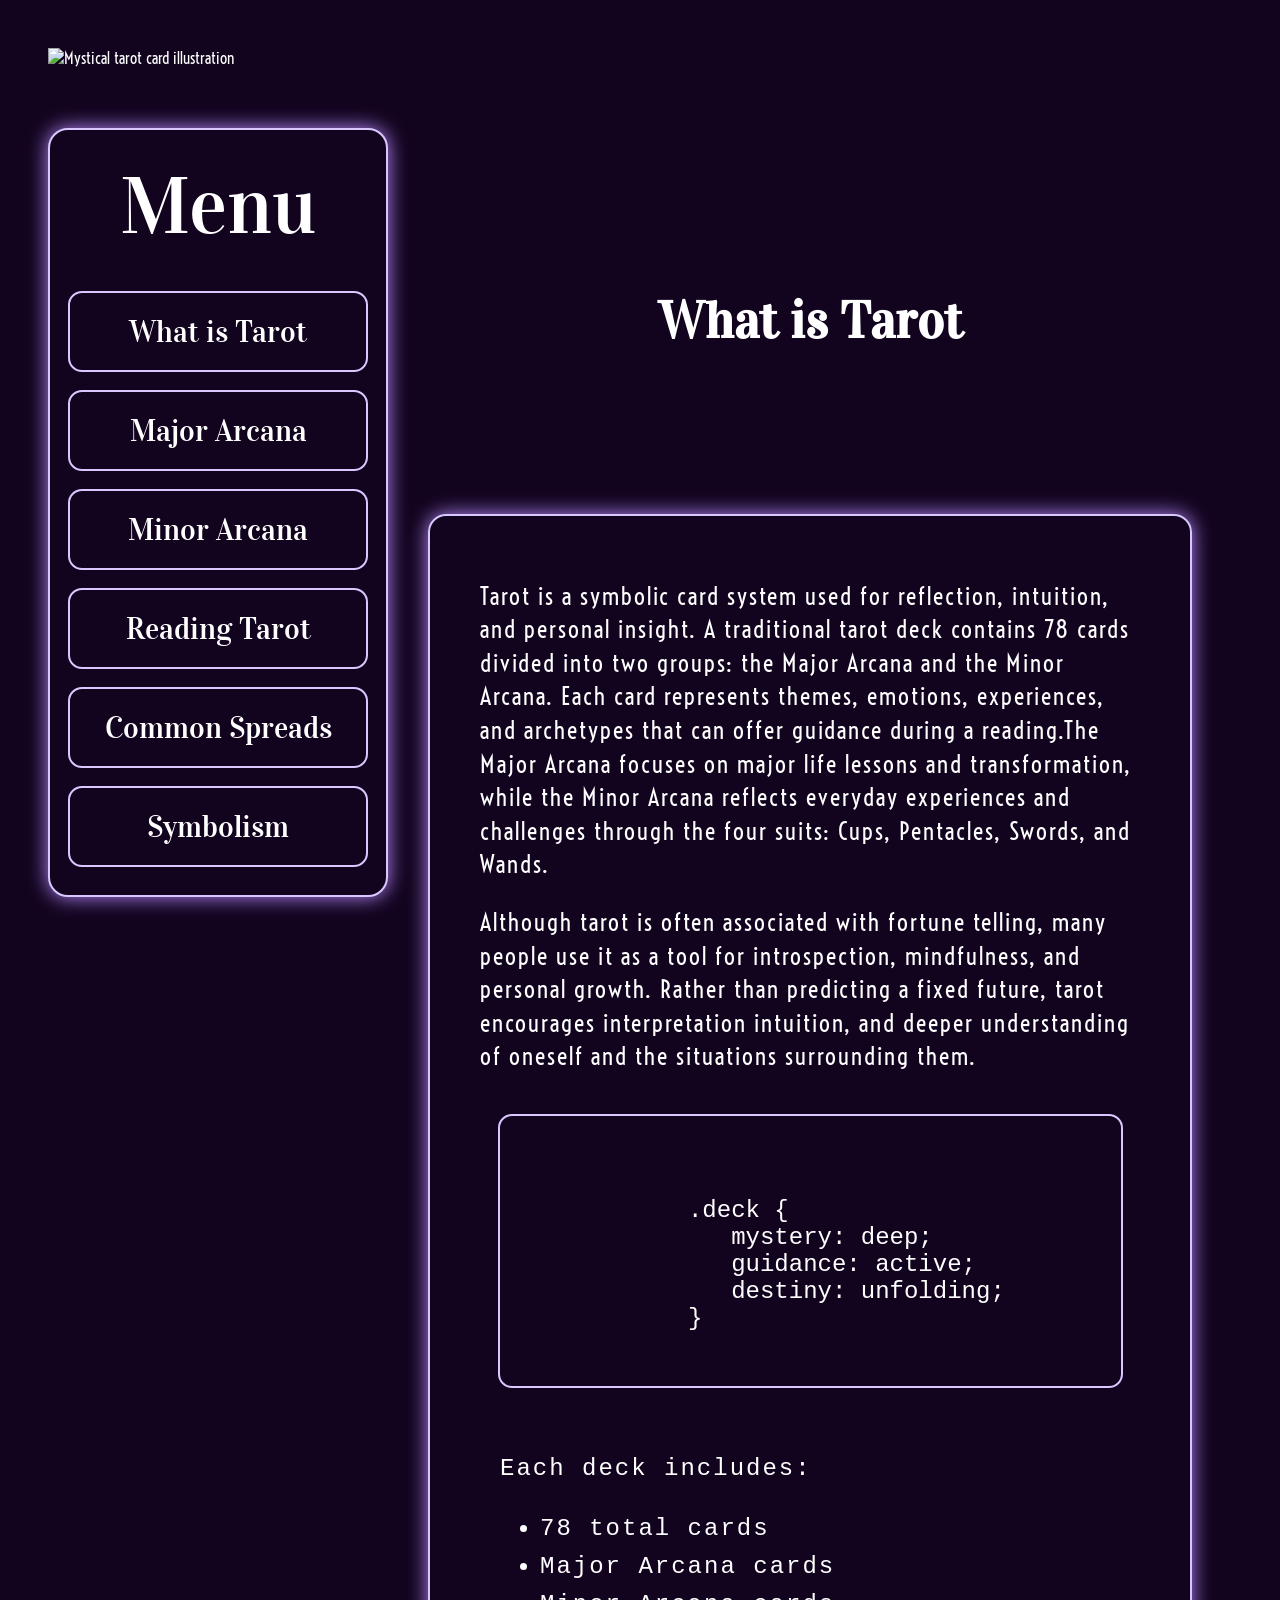
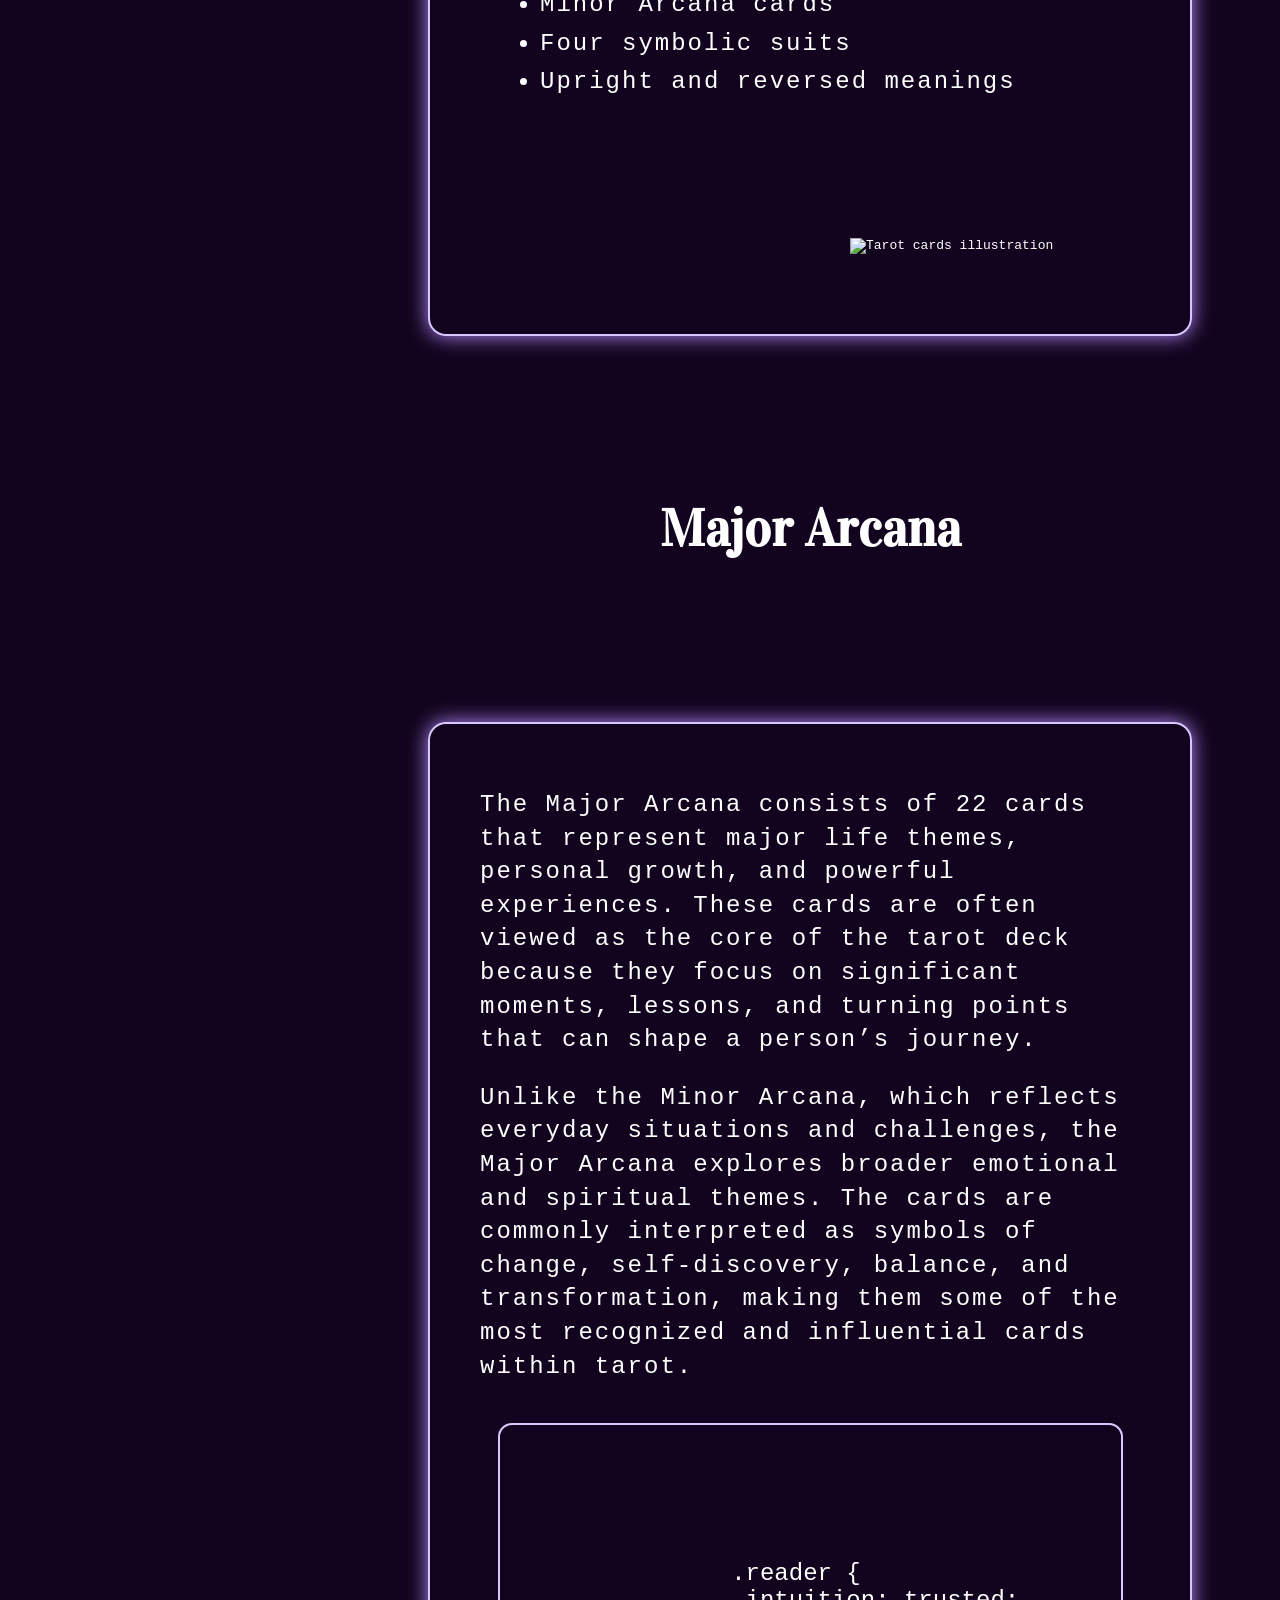
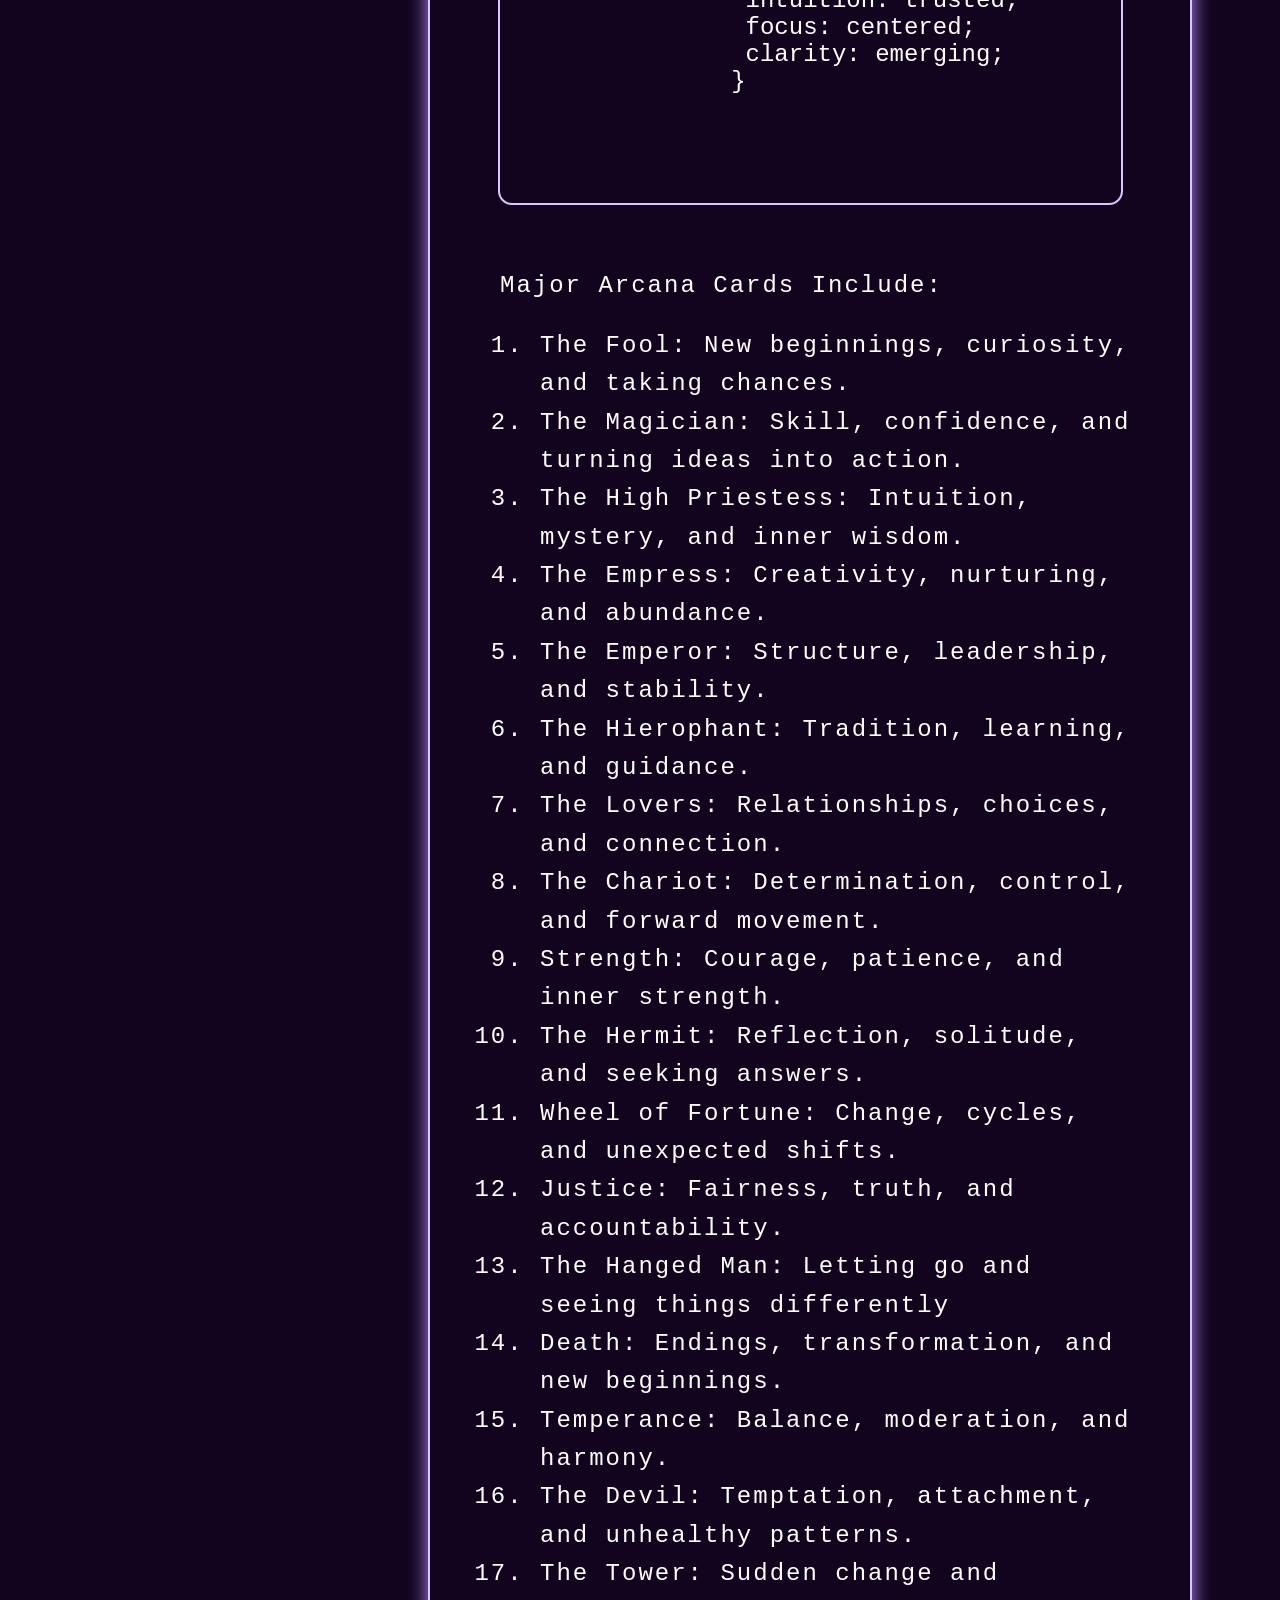
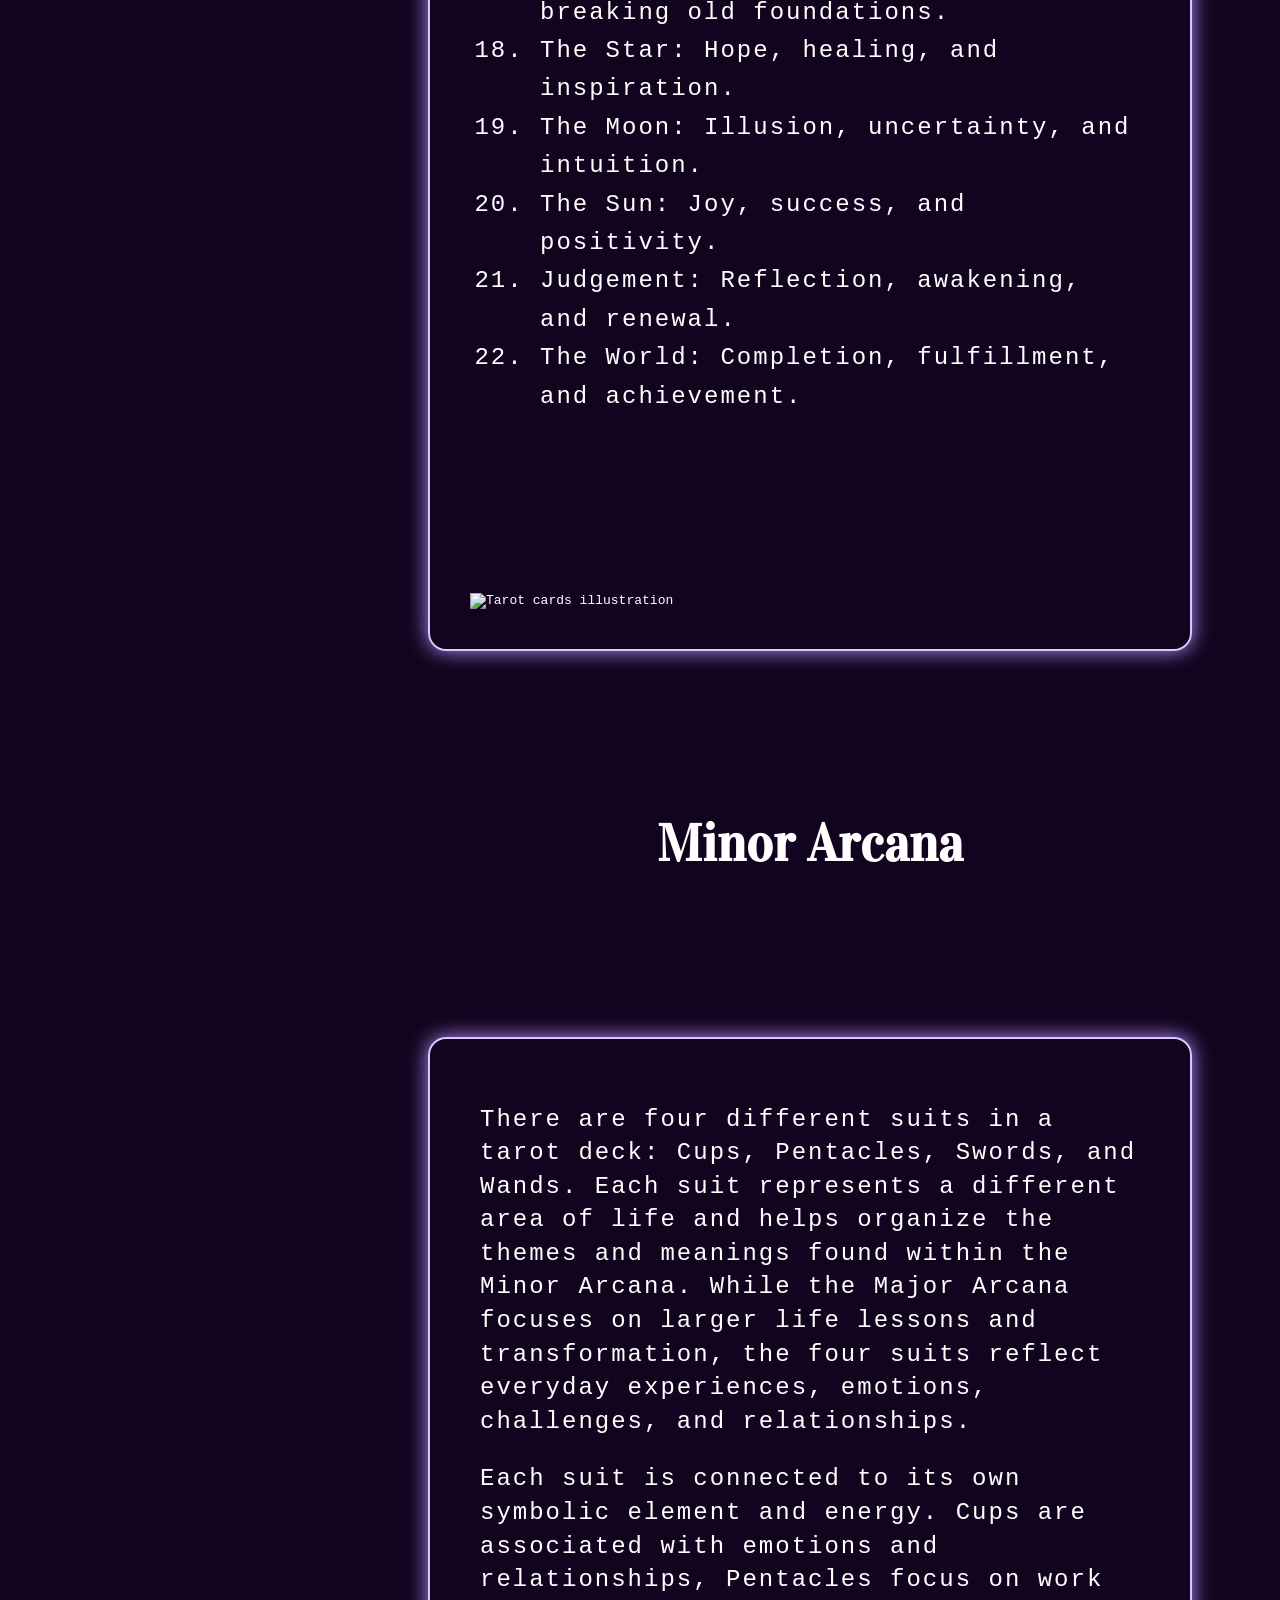
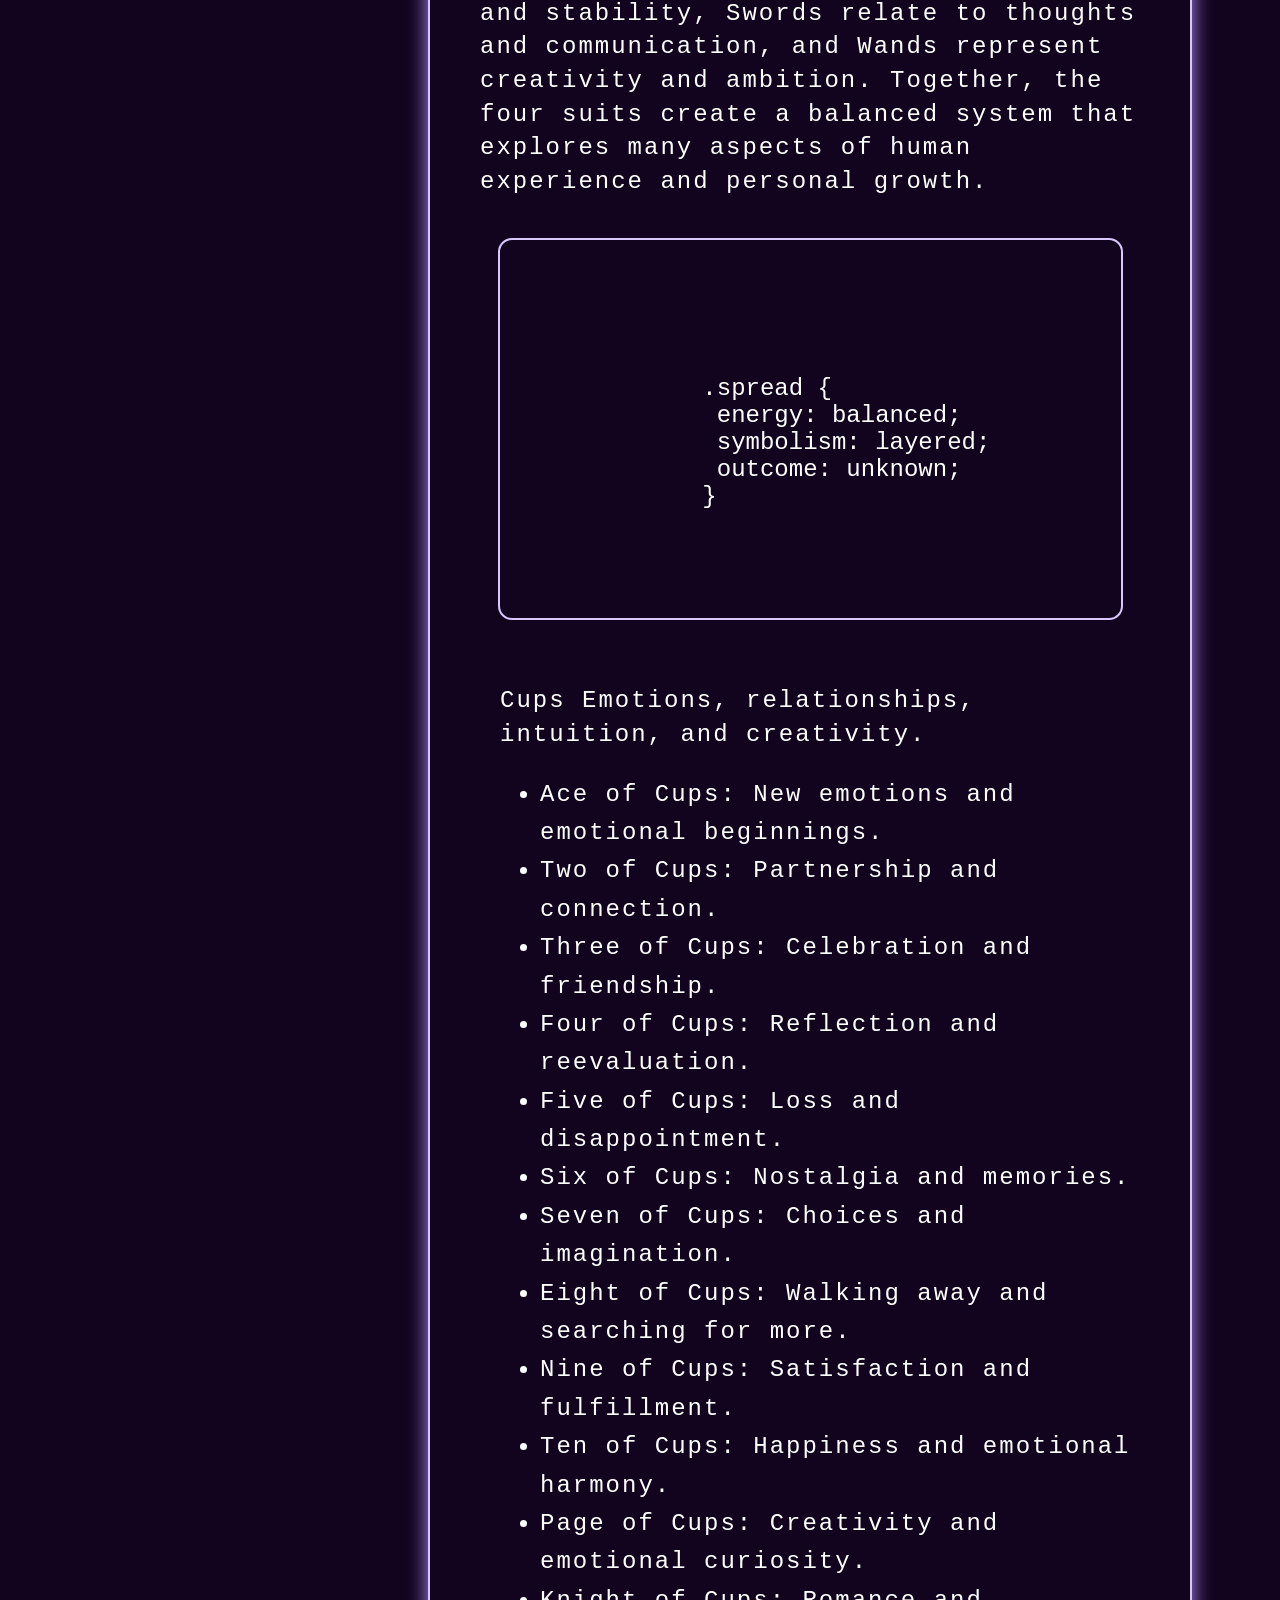
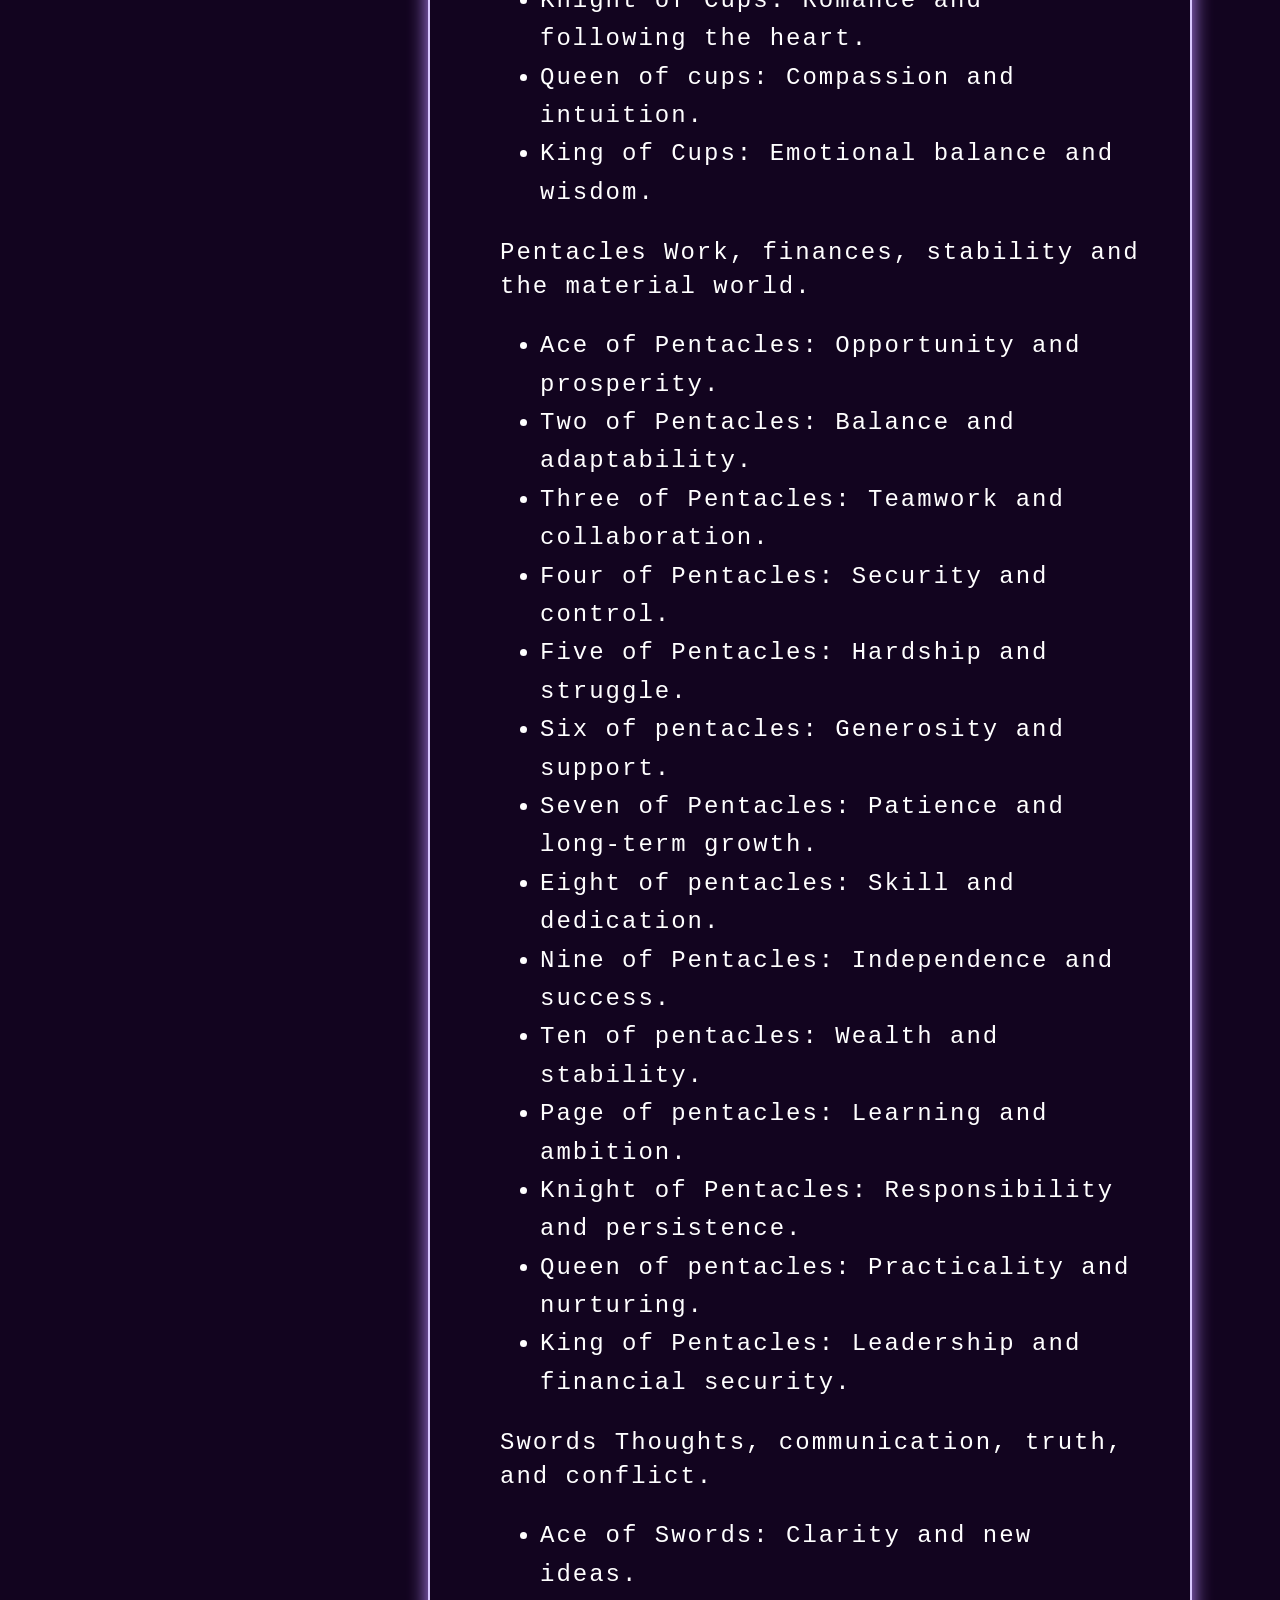
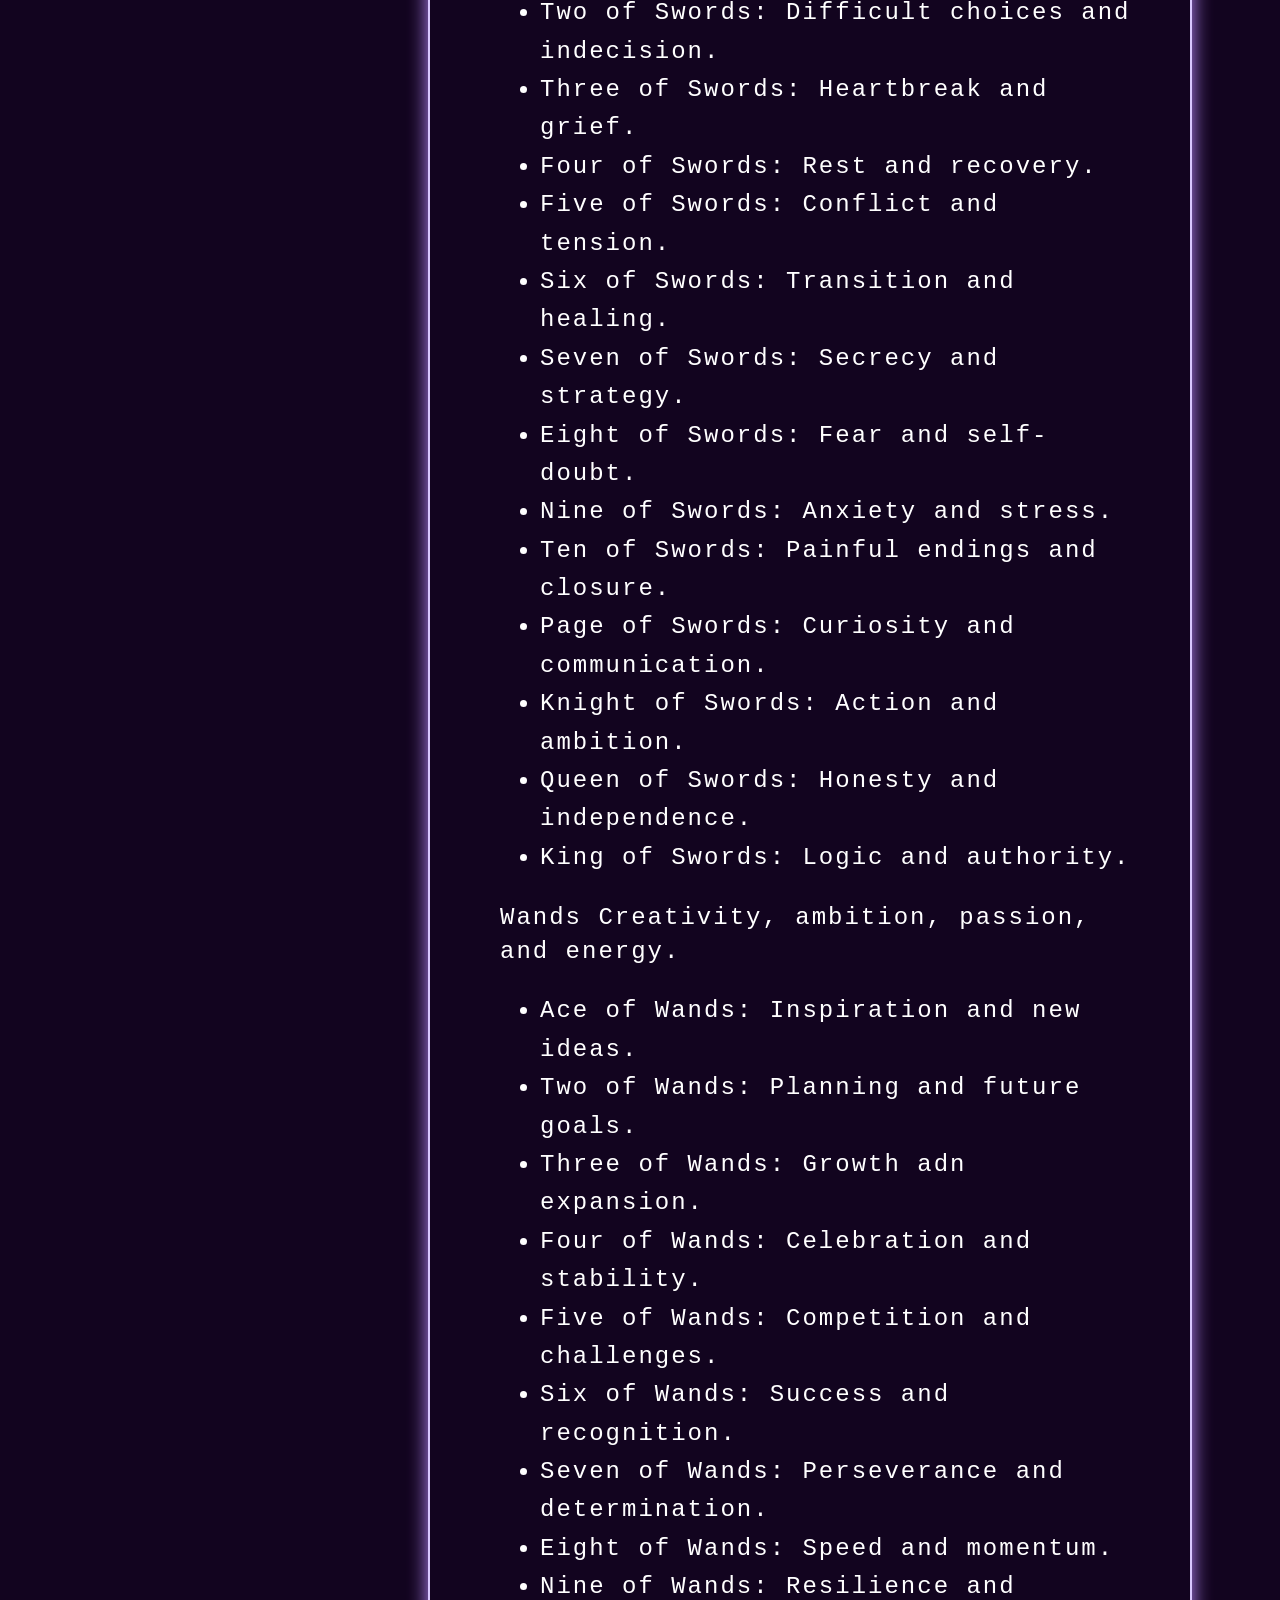
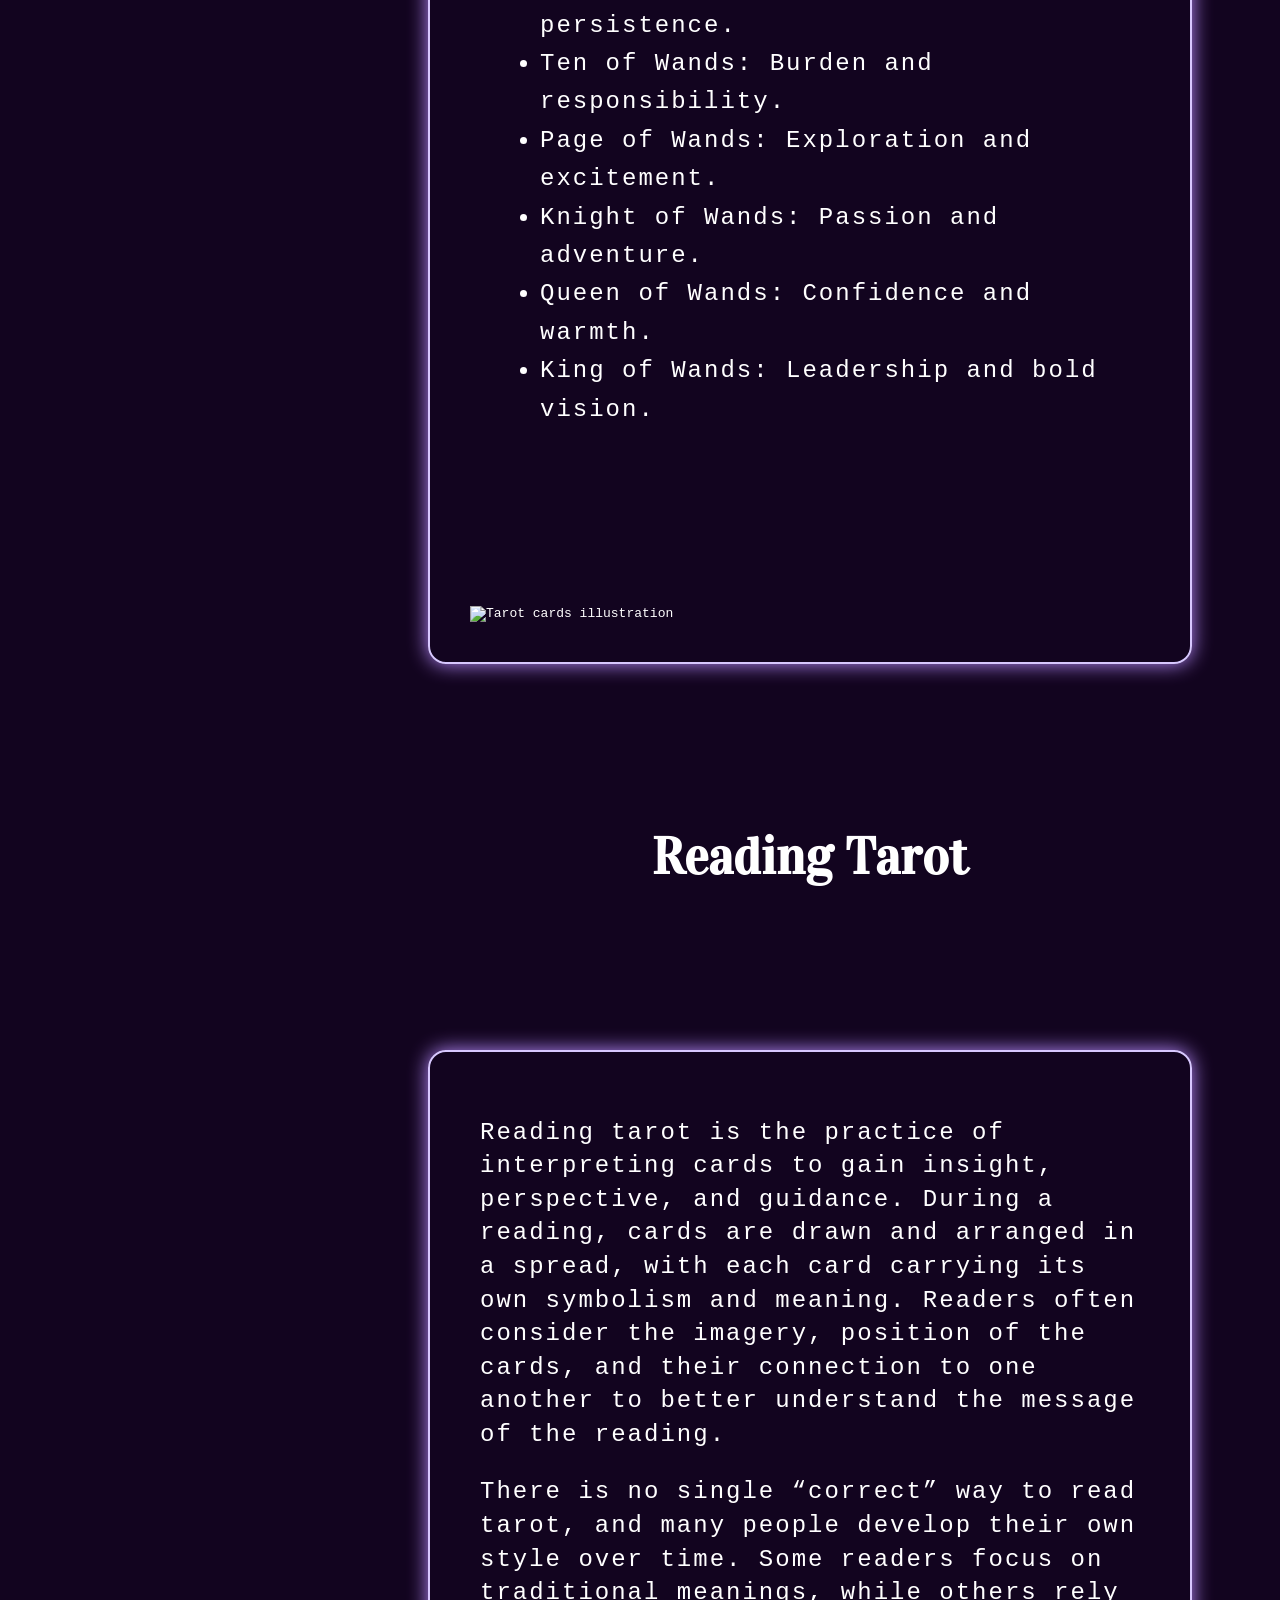
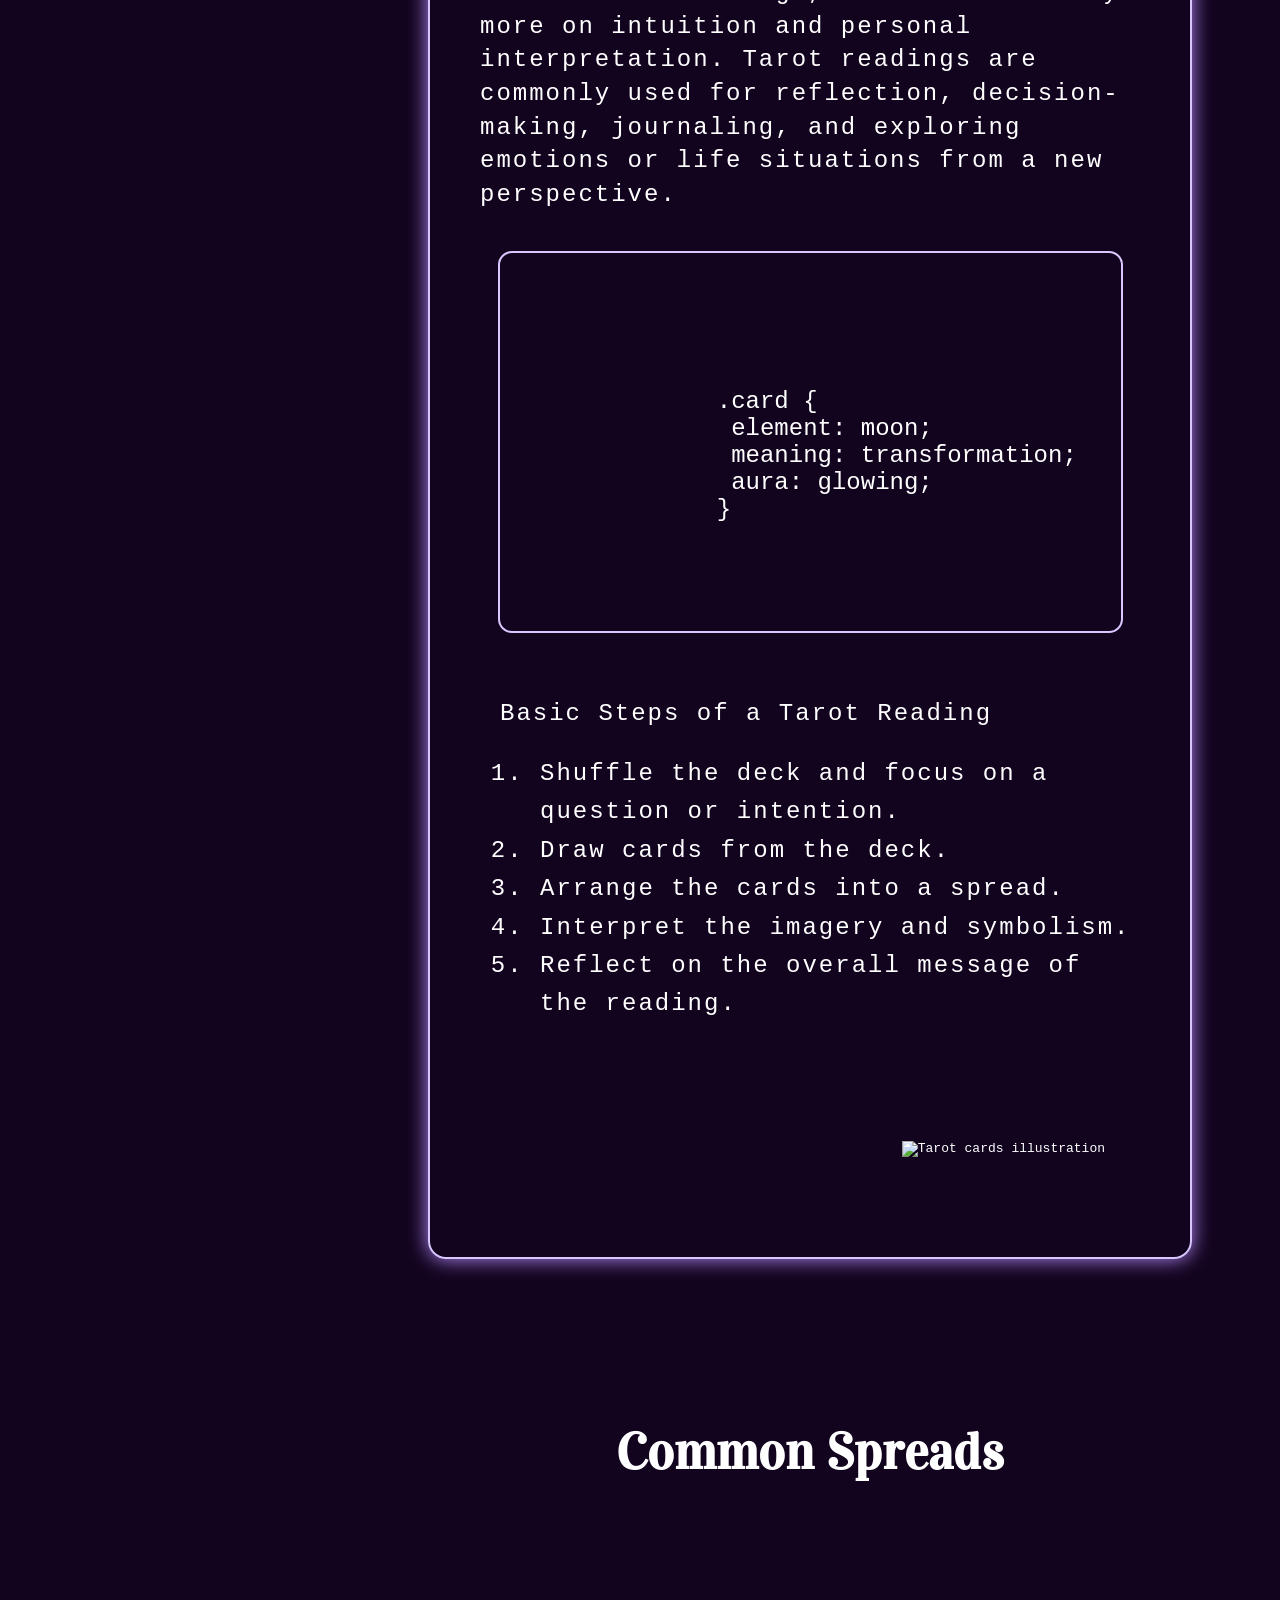
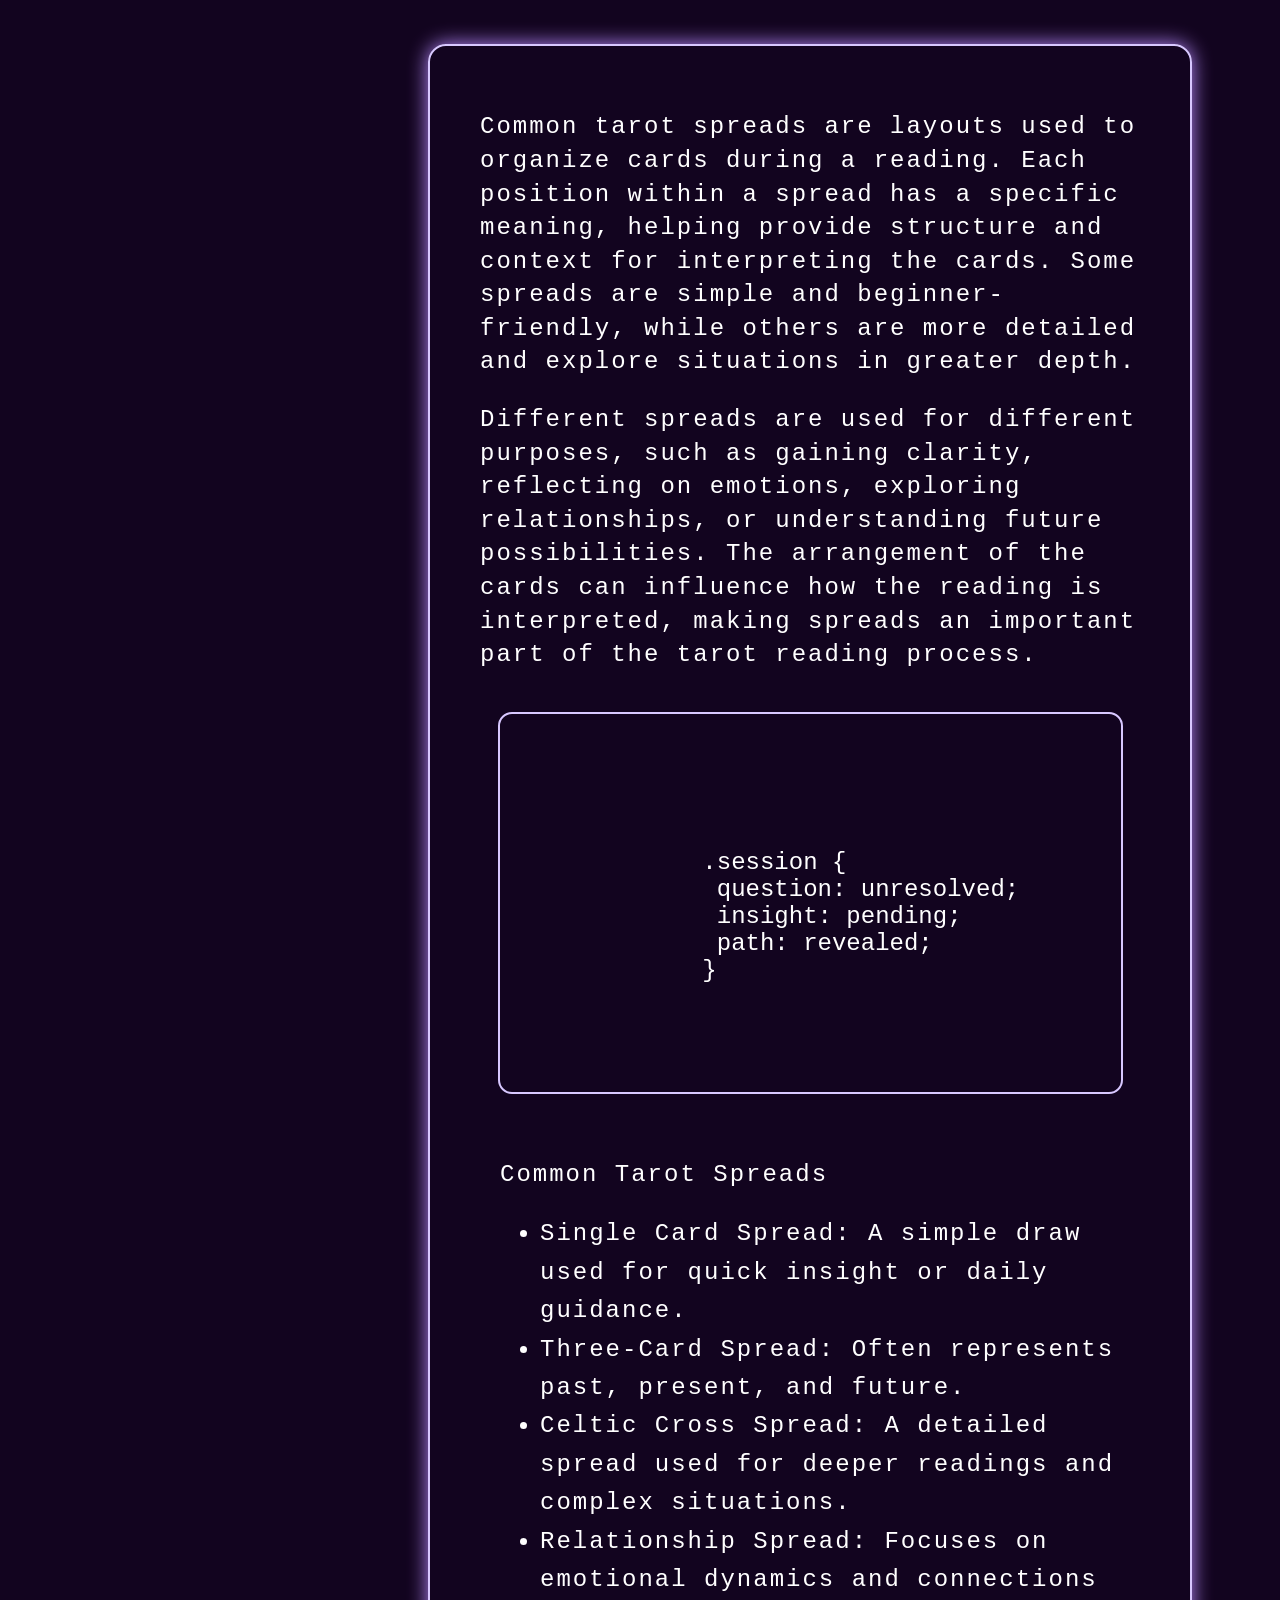
==== tarot-field-guide/index.html @ d6deb57b "Add initial HTML and CSS files for Tarot Field Guide project" ====
<!DOCTYPE html>
<html lang="en">

<head>
  <meta charset="UTF-8" />
  <meta name="viewport" content="width=device-width, initial-scale=1.0" />

  <title>Tarot Field Guide</title>

  <link rel="preconnect" href="https://fonts.googleapis.com">

  <link rel="preconnect" href="https://fonts.gstatic.com"       crossorigin>

  <link href="https://fonts.googleapis.com/css2?family=Vidaloka&display=swap" rel="stylesheet">

  <link href="https://fonts.googleapis.com/css2?family=Voltaire&display=swap" rel="stylesheet">

  <link rel="stylesheet" href="styles.css" />

</head>

<body>
  
    

    <!-- HERO SECTION -->


  
<header class="hero">

  <img
    class="hero-image"
    src="https://snipboard.io/UKyQ1L.jpg"
    alt="Mystical tarot card illustration"
  >

</header>
  
    

<!-- SIDEBAR NAVIGATION -->
<div class="page-layout">

  <nav id="navbar">

    <header class="nav-header">
     Menu
    </header>

    <a class="nav-link" href="#What_is_Tarot">What is Tarot</a>

    <a class="nav-link" href="#Major_Arcana">Major Arcana</a>

    <a class="nav-link" href="#Minor_Arcana">Minor Arcana</a>

    <a class="nav-link" href="#Reading_Tarot">Reading Tarot</a>

    <a class="nav-link" href="#Common_Spreads">Common Spreads</a>

    <a class="nav-link" href="#Symbolism">Symbolism</a>

  </nav>




  
    <!-- WHAT IS TAROT -->


  
<main> 

  

    <section class="main-section" id="What_is_Tarot">
      <h2 class="section-banner tarot-banner">What is Tarot</h2>

      <div class="section-text">
         <p> Tarot is a symbolic card system used for reflection, intuition, and personal                  insight. A traditional tarot deck contains 78 cards divided into two groups: the              Major Arcana and the Minor Arcana. Each card represents themes, emotions,                     experiences, and archetypes that can offer guidance during a reading.The Major                Arcana focuses on major life lessons and transformation, while the Minor Arcana               reflects everyday experiences and challenges through the four suits: Cups,                    Pentacles, Swords, and Wands.</p>
        <p>Although tarot is often associated with fortune telling, many people use it as a              tool for introspection, mindfulness, and personal growth. Rather than predicting a            fixed future, tarot encourages interpretation intuition, and deeper understanding             of oneself and the situations surrounding them.</p>

      <pre class="code-box"><code><pre><code>
           .deck {
              mystery: deep;
              guidance: active;
              destiny: unfolding;
           }
</code></pre></pre>

      <div class="content-row">

      <div class="list-content">

        <p class="list-heading">Each deck includes:</p>

           <ul>
             <li>78 total cards</li>
             <li>Major Arcana cards</li>
             <li>Minor Arcana cards</li>
             <li>Four symbolic suits</li>
             <li>Upright and reversed meanings</li>
           </ul>

      </div>

      <img class="section-image"
           src="https://snipboard.io/ZupAok.jpg"
           alt="Tarot cards illustration">          
    </div>
  </div>
</section>
      
     

 <!-- Major Arcana -->
  


   <section class="main-section" id="Major_Arcana">
      <h2 class="section-banner major-banner">Major Arcana</h2>

      <div class="section-text">
         <p> The Major Arcana consists of 22 cards that represent major life themes, personal growth, and powerful experiences. These cards are often viewed as the core of the tarot deck because they focus on significant moments, lessons, and turning points that can shape a person’s journey.</p>
        <p>Unlike the Minor Arcana, which reflects everyday situations and challenges, the Major Arcana explores broader emotional and spiritual themes. The cards are commonly interpreted as symbols of change, self-discovery, balance, and transformation, making them some of the most recognized and influential cards within tarot.</p>

      <pre class="code-box"><code>
           <pre><code>
              .reader {
               intuition: trusted;
               focus: centered;
               clarity: emerging;
              }
</code></pre>
      </code></pre>

      <div class="content-row">

      <div class="list-content">

        <p class="list-heading">Major Arcana Cards Include:</p>

           <ol>
             <li>The Fool:
               New beginnings, curiosity, and taking chances.</li>
             <li>The Magician:                                                                   
               Skill, confidence, and turning ideas into action.</li>
             <li>The High Priestess:                                                                  
               Intuition, mystery, and inner wisdom.</li>
             <li>The Empress:                                                                                     
               Creativity, nurturing, and abundance.</li>
             <li>The Emperor:                                                                     
               Structure, leadership, and stability.</li>
             <li>The Hierophant:                                                             
               Tradition, learning, and guidance.</li>
             <li>The Lovers:                                                                  
               Relationships, choices, and connection.</li>
             <li>The Chariot:                                                                                                 
               Determination, control, and forward movement.</li>
             <li>Strength:                                                                                        
               Courage, patience, and inner strength.</li>
             <li>The Hermit:                                                                   
               Reflection, solitude, and seeking answers.</li>
             <li>Wheel of Fortune:                                                                 
               Change, cycles, and unexpected shifts.</li>
             <li>Justice:                                                                                
               Fairness, truth, and accountability. </li>
             <li>The Hanged Man:                                                                              
               Letting go and seeing things differently</li>
             <li>Death:                                                                                   
               Endings, transformation, and new beginnings. </li>
             <li>Temperance:                                                                                      
               Balance, moderation, and harmony. </li>
             <li>The Devil:                                                                          
               Temptation, attachment, and unhealthy patterns. </li>
             <li>The Tower:                                                                                       
               Sudden change and breaking old foundations. </li>
             <li>The Star:                                                                                          
               Hope, healing, and inspiration. </li>
             <li> The Moon:                                                                        
               Illusion, uncertainty, and intuition. </li>
             <li>The Sun:                                                                                   
               Joy, success, and positivity. </li>
             <li>Judgement:                                                                       
               Reflection, awakening, and renewal. </li>
             <li>The World:                                                 Completion, fulfillment, and achievement.</li>
           </ol>


         <img class="large-image"
           src="https://snipboard.io/Pqwkju.jpg"
           alt="Tarot cards illustration">     

      </div>

          
    </div>
  </div>
</section>




 <!-- Minor Arcana-->


   <section class="main-section" id="Minor_Arcana">
      <h2 class="section-banner minor-banner">Minor Arcana</h2>

      <div class="section-text">
         <p> There are four different suits in a tarot deck: Cups, Pentacles, Swords, and Wands. Each suit represents a different area of life and helps organize the themes and meanings found within the Minor Arcana. While the Major Arcana focuses on larger life lessons and transformation, the four suits reflect everyday experiences, emotions, challenges, and relationships.</p>
        <p>Each suit is connected to its own symbolic element and energy. Cups are associated with emotions and relationships, Pentacles focus on work and stability, Swords relate to thoughts and communication, and Wands represent creativity and ambition. Together, the four suits create a balanced system that explores many aspects of human experience and personal growth.</p>

      <pre class="code-box"><code>
        <pre><code>
            .spread {
             energy: balanced;
             symbolism: layered;
             outcome: unknown;
            }
</code></pre>
      </code></pre>

      <div class="content-row">

      <div class="list-content">

        <p class="list-heading">Cups
          Emotions, relationships, 
          intuition, and creativity.</p>

           <ul>
             <li>Ace of Cups:                                                           
               New emotions and emotional beginnings.</li>
             <li>Two of Cups:                                                              
               Partnership and connection. </li>
             <li>Three of Cups:                                                                         
               Celebration and friendship.</li>
             <li>Four of Cups:                                                        
               Reflection and reevaluation. </li>
             <li>Five of Cups:                                                                         
               Loss and disappointment.</li>
             <li>Six of Cups:                                                                 
               Nostalgia and memories. </li>
             <li>Seven of Cups:                                                                 
               Choices and imagination.</li>
             <li>Eight of Cups:                                                                                                 
               Walking away and searching for more. </li>
             <li>Nine of Cups:                                                                                      
               Satisfaction and fulfillment.</li>
             <li>Ten of Cups:                                                                   
               Happiness and emotional harmony.</li>
             <li>Page of Cups:                                                                 
               Creativity and emotional curiosity.</li>
             <li>Knight of Cups:                                                                              
               Romance and following the heart.</li>
             <li>Queen of cups:                                                                              
               Compassion and intuition.</li>
             <li>King of Cups:                                                                                   
               Emotional balance and wisdom.</li>
           </ul>

        <p class="list-heading">Pentacles
          Work, finances, stability
          and the material world.</p>
         
           <ul>
             <li>Ace of Pentacles:                                                           
               Opportunity and prosperity.</li>
             <li>Two of Pentacles:                                                              
               Balance and adaptability. </li>
             <li>Three of Pentacles:                                                                         
               Teamwork and collaboration.</li>
             <li>Four of Pentacles:                                                        
               Security and control.  </li>
             <li>Five of Pentacles:                                                                         
               Hardship and struggle.</li>
             <li>Six of pentacles:                                                                 
               Generosity and support. </li>
             <li>Seven of Pentacles:                                                                 
               Patience and long-term growth.</li>
             <li>Eight of pentacles:                                                                                                 
               Skill and dedication. </li>
             <li>Nine of Pentacles:                                                                                      
               Independence and success.</li>
             <li>Ten of pentacles:                                                                   
               Wealth and stability.</li>
             <li>Page of pentacles:                                                                 
               Learning and ambition.</li>
             <li>Knight of Pentacles:                                                                              
               Responsibility and persistence.</li>
             <li>Queen of pentacles:                                                                              
               Practicality and nurturing. </li>
             <li>King of Pentacles:                                                                                   
               Leadership and financial security.</li>
           </ul>

        <p class="list-heading">Swords
          Thoughts, communication, 
          truth, and conflict.</p>  

        
           <ul>
             <li>Ace of Swords:                                                           
               Clarity and new ideas.</li>
             <li>Two of Swords:                                                              
               Difficult choices and indecision.  </li>
             <li>Three of Swords:                                                                         
               Heartbreak and grief.</li>
             <li>Four of Swords:                                                        
               Rest and recovery.  </li>
             <li>Five of Swords:                                                                         
               Conflict and tension.</li>
             <li>Six of Swords:                                                                 
               Transition and healing. </li>
             <li>Seven of Swords:                                                                 
               Secrecy and strategy.</li>
             <li>Eight of Swords:                                                                                                 
               Fear and self-doubt. </li>
             <li>Nine of Swords:                                                                                      
               Anxiety and stress.</li>
             <li>Ten of Swords:                                                                   
               Painful endings and closure.</li>
             <li>Page of Swords:                                                                 
               Curiosity and communication. </li>
             <li>Knight of Swords:                                                                              
               Action and ambition. </li>
             <li>Queen of Swords:                                                                              
               Honesty and independence. </li>
             <li>King of Swords:                                                                                   
               Logic and authority.</li>
           </ul>


         <p class="list-heading">Wands
            Creativity, ambition, 
           passion, and energy.</p>  

          

           <ul>
             <li>Ace of Wands:                                                           
               Inspiration and new ideas.</li>
             <li>Two of Wands:                                                              
               Planning and future goals.  </li>
             <li>Three of Wands:                                                                         
               Growth adn expansion.</li>
             <li>Four of Wands:                                                        
               Celebration and stability.   </li>
             <li>Five of Wands:                                                                         
               Competition and challenges. </li>
             <li>Six of Wands:                                                                 
               Success and recognition.   </li>
             <li>Seven of Wands:                                                                 
               Perseverance and determination. </li>
             <li>Eight of Wands:                                                                                                 
               Speed and momentum.  </li>
             <li>Nine of Wands:                                                                                      
               Resilience and persistence. </li>
             <li>Ten of Wands:                                                                   
               Burden and responsibility. </li>
             <li>Page of Wands:                                                                
               Exploration and excitement.  </li>
             <li>Knight of Wands:                                                                              
               Passion and adventure.  </li>
             <li>Queen of Wands:                                                                              
               Confidence and warmth.  </li>
             <li>King of Wands:                                                                                   
               Leadership and bold vision. </li>
           </ul>  

<img class="large-image"
           src="https://snipboard.io/hFZIzp.jpg"
           alt="Tarot cards illustration">   
        
      </div>

      
        
    </div>
  </div>
</section>




 <!-- Reading Tarot -->


   <section class="main-section" id="Reading_Tarot">
      <h2 class="section-banner reading-banner">Reading Tarot</h2>

      <div class="section-text">
         <p> Reading tarot is the practice of interpreting cards to gain insight, perspective, and guidance. During a reading, cards are drawn and arranged in a spread, with each card carrying its own symbolism and meaning. Readers often consider the imagery, position of the cards, and their connection to one another to better understand the message of the reading.</p>
        <p>There is no single “correct” way to read tarot, and many people develop their own style over time. Some readers focus on traditional meanings, while others rely more on intuition and personal interpretation. Tarot readings are commonly used for reflection, decision-making, journaling, and exploring emotions or life situations from a new perspective.</p>

      <pre class="code-box"><code>
        <pre><code>
             .card {
              element: moon;
              meaning: transformation;
              aura: glowing;
             }
</code></pre>
      </code></pre>

      <div class="content-row">

      <div class="list-content">

        <p class="list-heading">Basic Steps of a Tarot Reading</p>

           <ol>
             <li>Shuffle the deck and focus on a question or intention.</li>
             <li>Draw cards from the deck.</li>
             <li>Arrange the cards into a spread.</li>
             <li>Interpret the imagery and symbolism.</li>
             <li>Reflect on the overall message of the reading.</li>
           </ol>

        <img class="xlarge-image"
           src="https://snipboard.io/rOUDwQ.jpg"
           alt="Tarot cards illustration">       

      </div>

         
    </div>
  </div>
</section>





   <!-- Common Spreads -->


   <section class="main-section" id="Common_Spreads">
      <h2 class="section-banner spreads-banner">Common Spreads</h2>

      <div class="section-text">
         <p> Common tarot spreads are layouts used to organize cards during a reading. Each position within a spread has a specific meaning, helping provide structure and context for interpreting the cards. Some spreads are simple and beginner-friendly, while others are more detailed and explore situations in greater depth.</p>
        <p>Different spreads are used for different purposes, such as gaining clarity, reflecting on emotions, exploring relationships, or understanding future possibilities. The arrangement of the cards can influence how the reading is interpreted, making spreads an important part of the tarot reading process.</p>

      <pre class="code-box"><code>
        <pre><code>
            .session {
             question: unresolved;
             insight: pending;
             path: revealed;
            }
</code></pre>
      </code></pre>

      <div class="content-row">

      <div class="list-content">

        <p class="list-heading">Common Tarot Spreads</p>

           <ul>
             <li>Single Card Spread: A simple draw used for quick 
                 insight or daily guidance.</li>
             <li>Three-Card Spread: Often represents past, present, and 
                 future.</li>
             <li>Celtic Cross Spread: A detailed spread used for deeper 
                 readings and complex situations.</li>
             <li>Relationship Spread: Focuses on emotional dynamics 
                 and connections between people.</li>
             <li>Decision-Making Spread: Helps compare options and 
                 possible outcomes.</li>
           </ul>

        <img class="section-image"
           src="https://snipboard.io/CHbg34.jpg"
           alt="Tarot cards illustration"> 

      </div>

               
    </div>
  </div>
</section>




 <!-- Symbolism -->




   <section class="main-section" id="Symbolism">
      <h2 class="section-banner symbolism-banner">Symbolism</h2>

      <div class="section-text">
         <p> Symbolism plays an important role in tarot and helps give each card its meaning and emotional tone. Tarot cards are filled with visual details such as colors, animals, celestial imagery, objects, and natural elements that can represent ideas, emotions, or experiences. These symbols help readers interpret the deeper messages within a reading.</p>
        <p>Although symbolism can vary slightly between different tarot decks, many images appear repeatedly throughout tarot because they carry common meanings and themes. Learning to recognize these symbols can help readers better understand the cards, strengthen intuition, and notice patterns or connections during a reading.</p>

      <pre class="code-box"><code>
        <pre><code>
            .arcana {
             wisdom: ancient;
             balance: shifting;
             future: unwritten;
            }
</code></pre>
      </code></pre>

      <div class="content-row">

      <div class="list-content">

        <p class="list-heading">Common Tarot Symbols</p>

           <ul>
             <li>Moon: Intuition, mystery, and the subconscious.</li>
             <li>Sun: Positivity, clarity, and success.</li>
             <li>Water: Emotions, intuition, and reflection.</li>
             <li>Butterflies: Growth, transformation, and change.</li>
             <li>Flowers: Beauty, growth, and new beginnings.</li>
             <li>Mountains: Obstacles, challenges, and personal growth.</li>
             <li>Stars: Hope, guidance, and inspiration.</li>
             <li>Animals: Instinct, energy, and symbolic traits 
               depending on the creature./li>
           </ul>

        <img class="section-image"
           src="https://snipboard.io/SdcAky.jpg"
           alt="Tarot cards illustration">  

      </div>

              
    </div>
  </div>
</section>
  
  
  
  
  
  
  <!-- FOOTER -->

  

<footer>

        <p class="copyright">
           © 2026 Wendy Rieseberg Interactive Field Guide
        </p>

        <p class="footer-description">
           Created by Wendy Rieseberg for DESN 368.
           Images <br>sourced from Adobe Stock.
           Inspired by a personal <br>interest in tarot.
           AI was used to assist with the hero image 
           generation, to help trouble shoot, and section 
           wording.
        </p>

  <div class="footer-buttons">

        <a
          class="footer-button"
          href="https://wendyrieseberg.com"
          target="_blank"
        >
          View Portfolio
        </a>

        <a
          class="footer-button"
          href="case-study.html"
        >
          Read Case Study
        </a>

  </div>

</footer>


    
  </main>

</div> 

</body>

</html>
---- tarot-field-guide/styles.css ----
:root {
  --bg: #12041f;
  --accent: #d8c8ff;
  --glow: #b98cff;
}

body {
  background-color: var(--bg);
  color: white;
  font-family: "Voltaire", sans-serif;
}

h1, h2, h3,
.nav-header,
.nav-link,
.copyright {
  font-family: "Vidaloka", serif;
}

.page-layout {
  display: flex;
  gap: 40px;
  max-width: 1400px;
  margin: 0 auto;
  padding: 20px 40px 40px 40px;
}


.hero {
  max-width: 1400px;
  margin: 0 auto;
  padding: 40px;
}

.hero-image {
  width: 100%;
  display: block;
}

#navbar {
  display: flex;
  flex: 0 0 300px;
  flex-direction: column;
  gap: 18px;
  background-color: var(--bg);
  padding: 28px 18px;
  border: 2px solid var(--accent);
  border-radius: 20px;
  box-shadow: 0 0 20px var(--glow);
  position: sticky;
  top: 20px;
  align-self: flex-start;
}

main {
  flex:1;
  min-width: 0;
}

.nav-header {
  font-size: 80px;
  color: #ffffff;
  text-align: center;
  margin-bottom: 18px;
}

.nav-link {
  font-size: 30px;
  color: #ffffff;
  text-decoration: none;
  text-align: center;
  white-space: nowrap;
  background-color:  var(--bg);
  border: 2px solid var(--accent);
  border-radius: 14px;
  padding: 20px;
  transition: all 0.3s ease;
}

.nav-link:hover {
  background-color: #2b1240;
  box-shadow: 0 0 14px var(--accent);
  transform: scale(1.03);
}

.main-section {
  color: white;
}

.section-banner {
  background-image: url("https://i.snipboard.io/Q52VHk.jpg");
  background-size: contain;
  background-position: center;
  background-repeat: no-repeat;

  aspect-ratio: 2.5 / 1;
  width: 100%;

  display: flex;
  align-items: center;
  justify-content: center;

  font-size: 4vw;
  color: #ffffff;
  text-align: center;
  margin: 40px 0;
}

.section-text {
  border: 2px solid var(--accent);
  border-radius: 18px;
  box-shadow: 0 0 20px var(--glow);
  padding: 40px 50px;
  max-width: 850px;
  margin-top: 40px;
  position: relative;
  padding-bottom: 220px;
}

.section-text p {
  font-size: 24px;
  line-height: 1.4;
  letter-spacing: 2px;
}

.section-text li {
  font-size: 24px;
  line-height: 1.6;
  letter-spacing: 2px;
}

.code-box {
  border: 2px solid var(--accent);
  border-radius: 14px;
  padding: 30px;
  background-color: var(--bg);
  box-shadow: none;
  width: 85%;
  margin: 40px auto;
  display: flex;
  justify-content: left;
  align-items: center;
  min-height: 140px;
  font-size: 24px;
}

.content-row {
  display: flex;
  justify-content: space-between;
  align-items: center;
  gap: 80px;
  margin-top: 40px;
}

.list-content {
  margin-left: 20px;
}

.list-heading {
  font-size: 30px;
  letter-spacing: 2px;
}


.section-image {
  width: 100%;
  max-width: 320px;
  height: auto;
  display: block;

  position: absolute;
  bottom: 80px;
  right: 20px;
}

.large-image {
  position: absolute;
  bottom: 40px;
  left: 40px;
}

.xlarge-image {
   position: absolute;
   bottom: 100px;
   right: 85px;
}

.decorative {
  position: absolute;
}

.tarot-banner {
  background-image: url("https://i.snipboard.io/Q52VHk.jpg");
}

.major-banner {
  background-image: url("https://i.snipboard.io/Q52VHk.jpg");
}

.minor-banner {
  background-image: url("https://i.snipboard.io/Q52VHk.jpg");
}

.reading-banner {
  background-image:url("https://i.snipboard.io/Q52VHk.jpg");
}

.reading-image {
  width: 114%;
  display: block;
  margin-left:-45px;
 
}

.spreads-banner {
  background-image: url("https://i.snipboard.io/Q52VHk.jpg");
}

.spread-image {
  width: 250px;
  display: block;
  margin: 40px auto 0 auto;
}

.symbolism-banner {
  background-image: url("https://i.snipboard.io/Q52VHk.jpg");
}

.symbolism-image {
  width: 250px;
  display: block;
  margin: 40px auto 0 auto;
}

footer {
  grid-column: 2;
  max-width: 850px;
  margin: 120px auto 0 auto;
  padding: 40px 0 80px 0;
  color: white;
  text-align: center;
}

.copyright {
  font-size: 28px;
  margin-bottom: 30px;
}

.footer-description {
  font-size: 22px;
  line-height: 1.5;
  letter-spacing: 1px;
  max-width: 700px;
  margin-bottom: 40px;
}

.footer-buttons {
  display: flex;
  gap: 20px;
  justify-content: center;
}

.footer-button {
  font-size: 22px;
  color: white;
  text-decoration: none;
  border: 2px solid var(--accent)
  border-radius: 14px;
  padding: 16px 26px;
  transition: 0.3s ease;
}

.footer-button:hover {
  background-color: #2b1240;
  box-shadow: 0 0 14px var(--accent);
}

@media (max-width: 640px) {
  .page-layout {
    flex-direction: column;
  }

  #navbar {
    position: static;
    flex: 1;
  }

  .content-row {
    flex-direction: column;
  }

  .footer-buttons {
    flex-direction: column;
  }

  .section-banner {
    font-size: 32px;
  }

  .section-text {
    padding: 24px;
  }

  .section-image {
    width: 100%;
  }

  .decorative {
    display: none;
  }
}
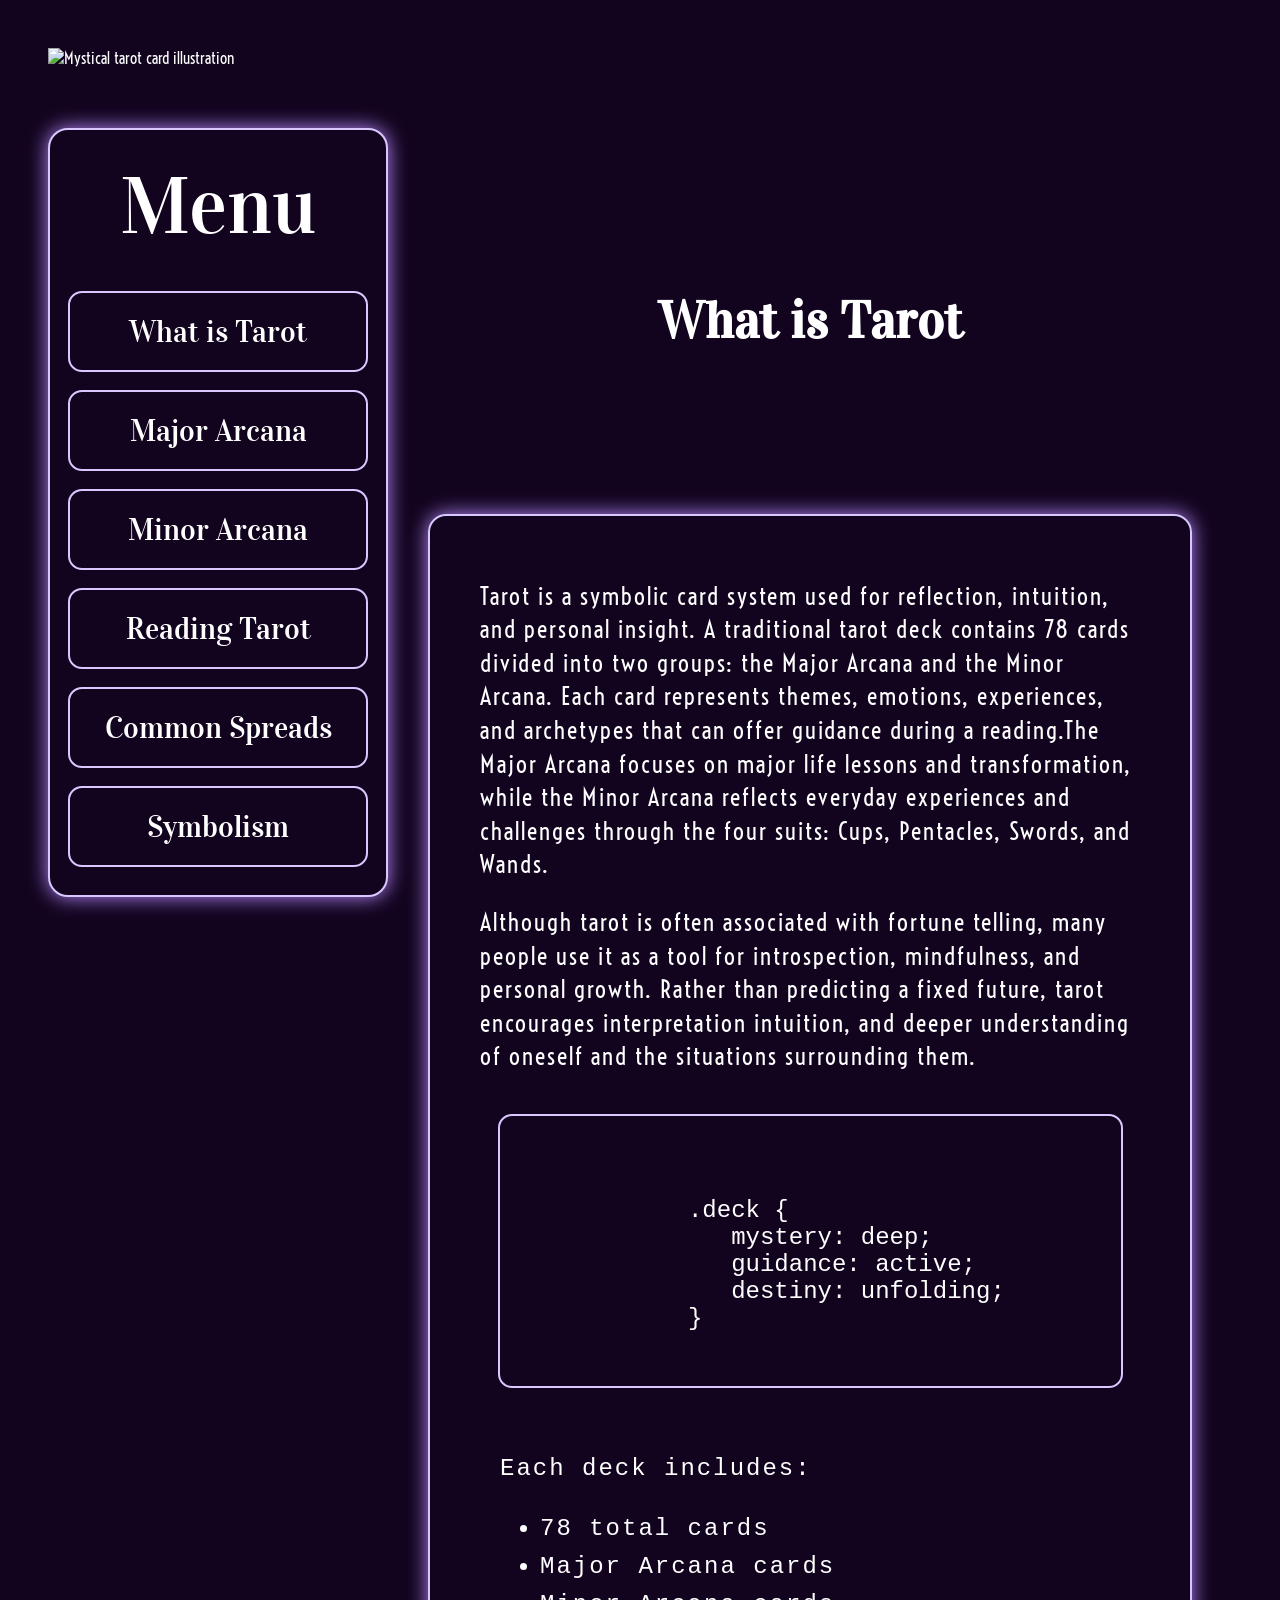
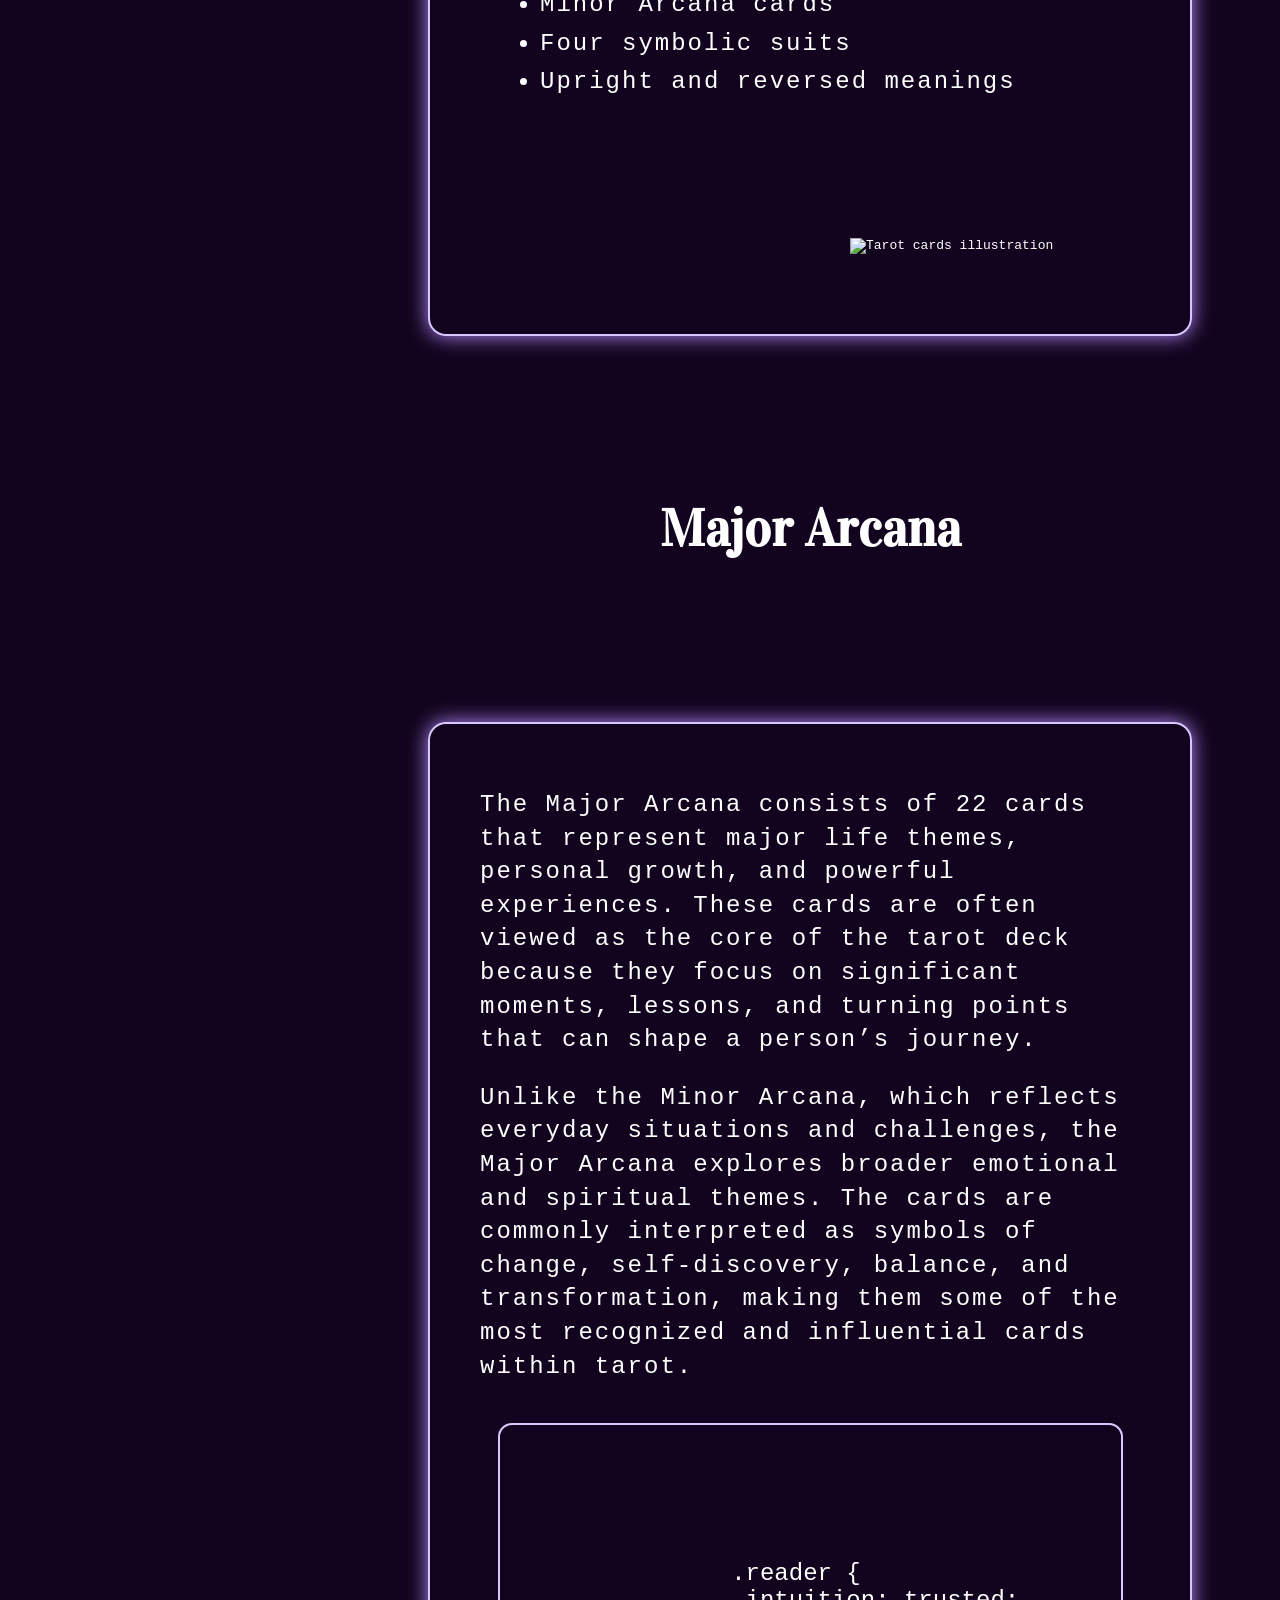
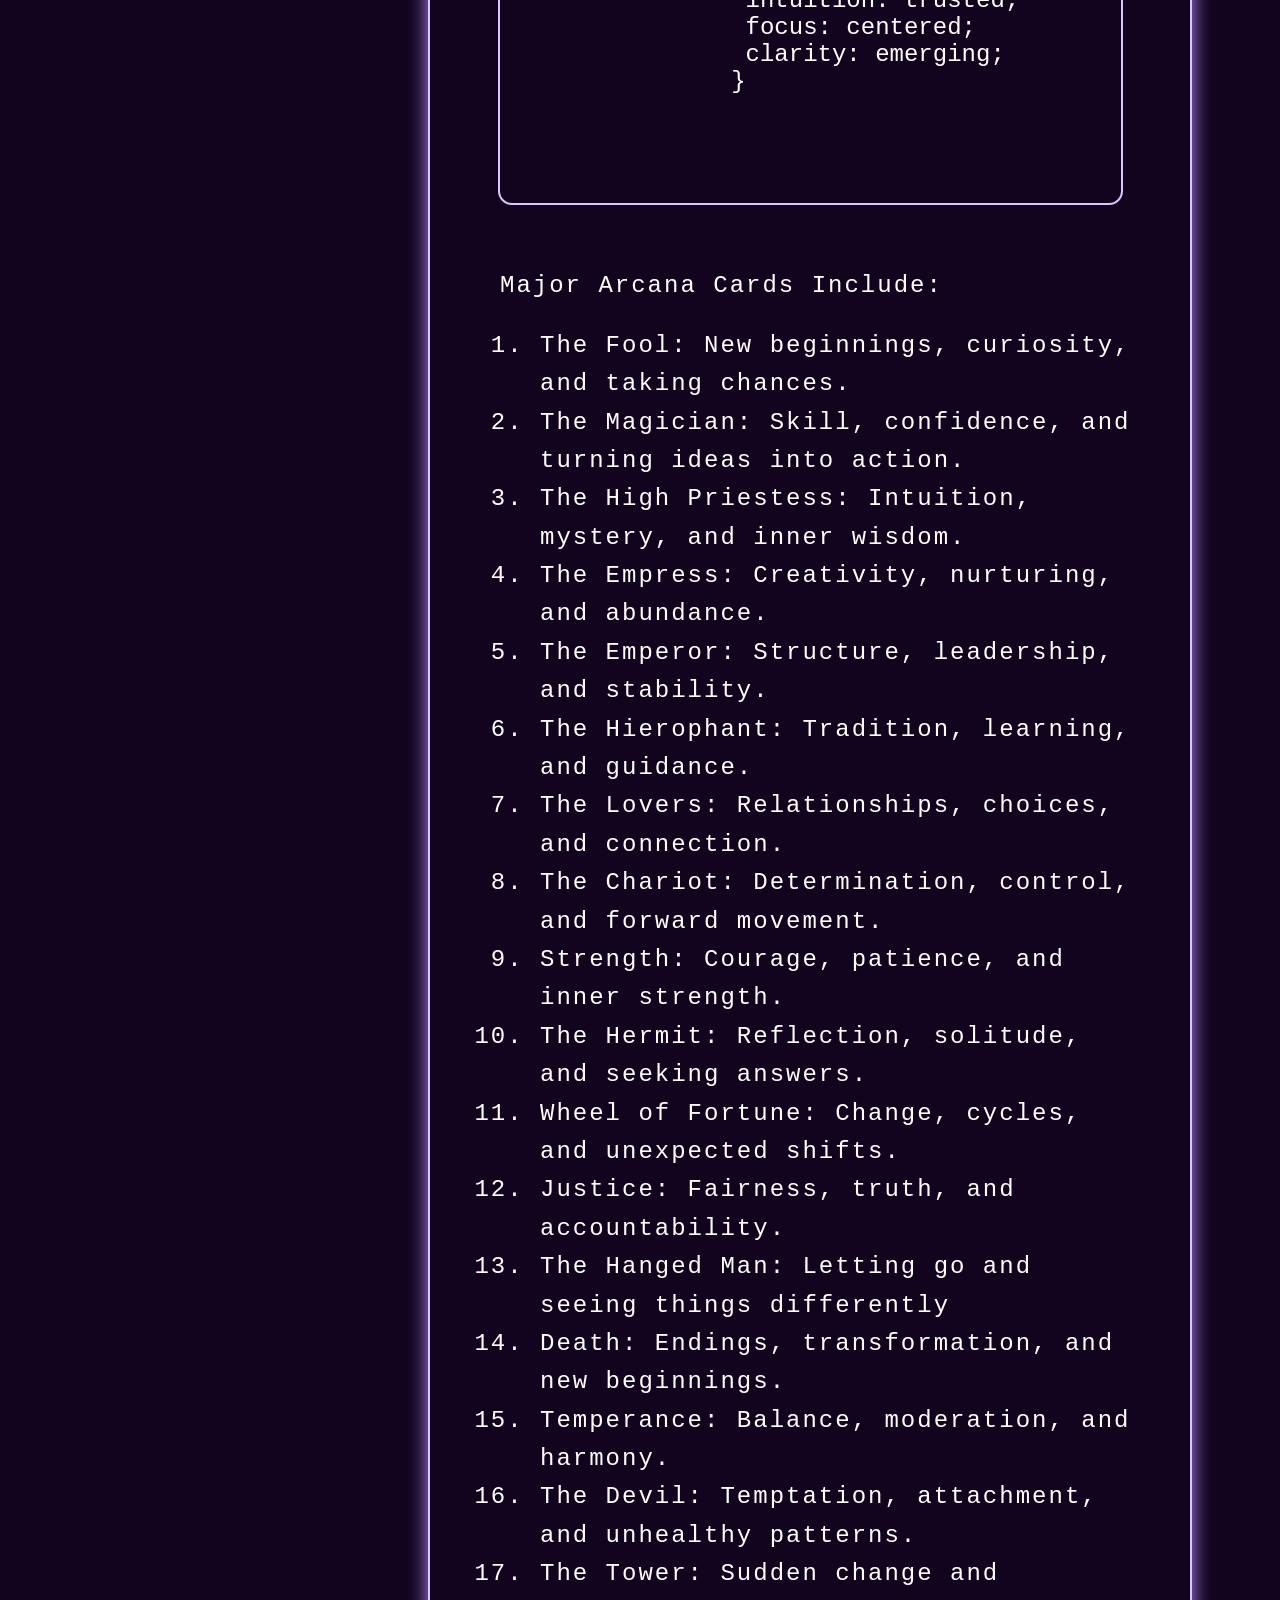
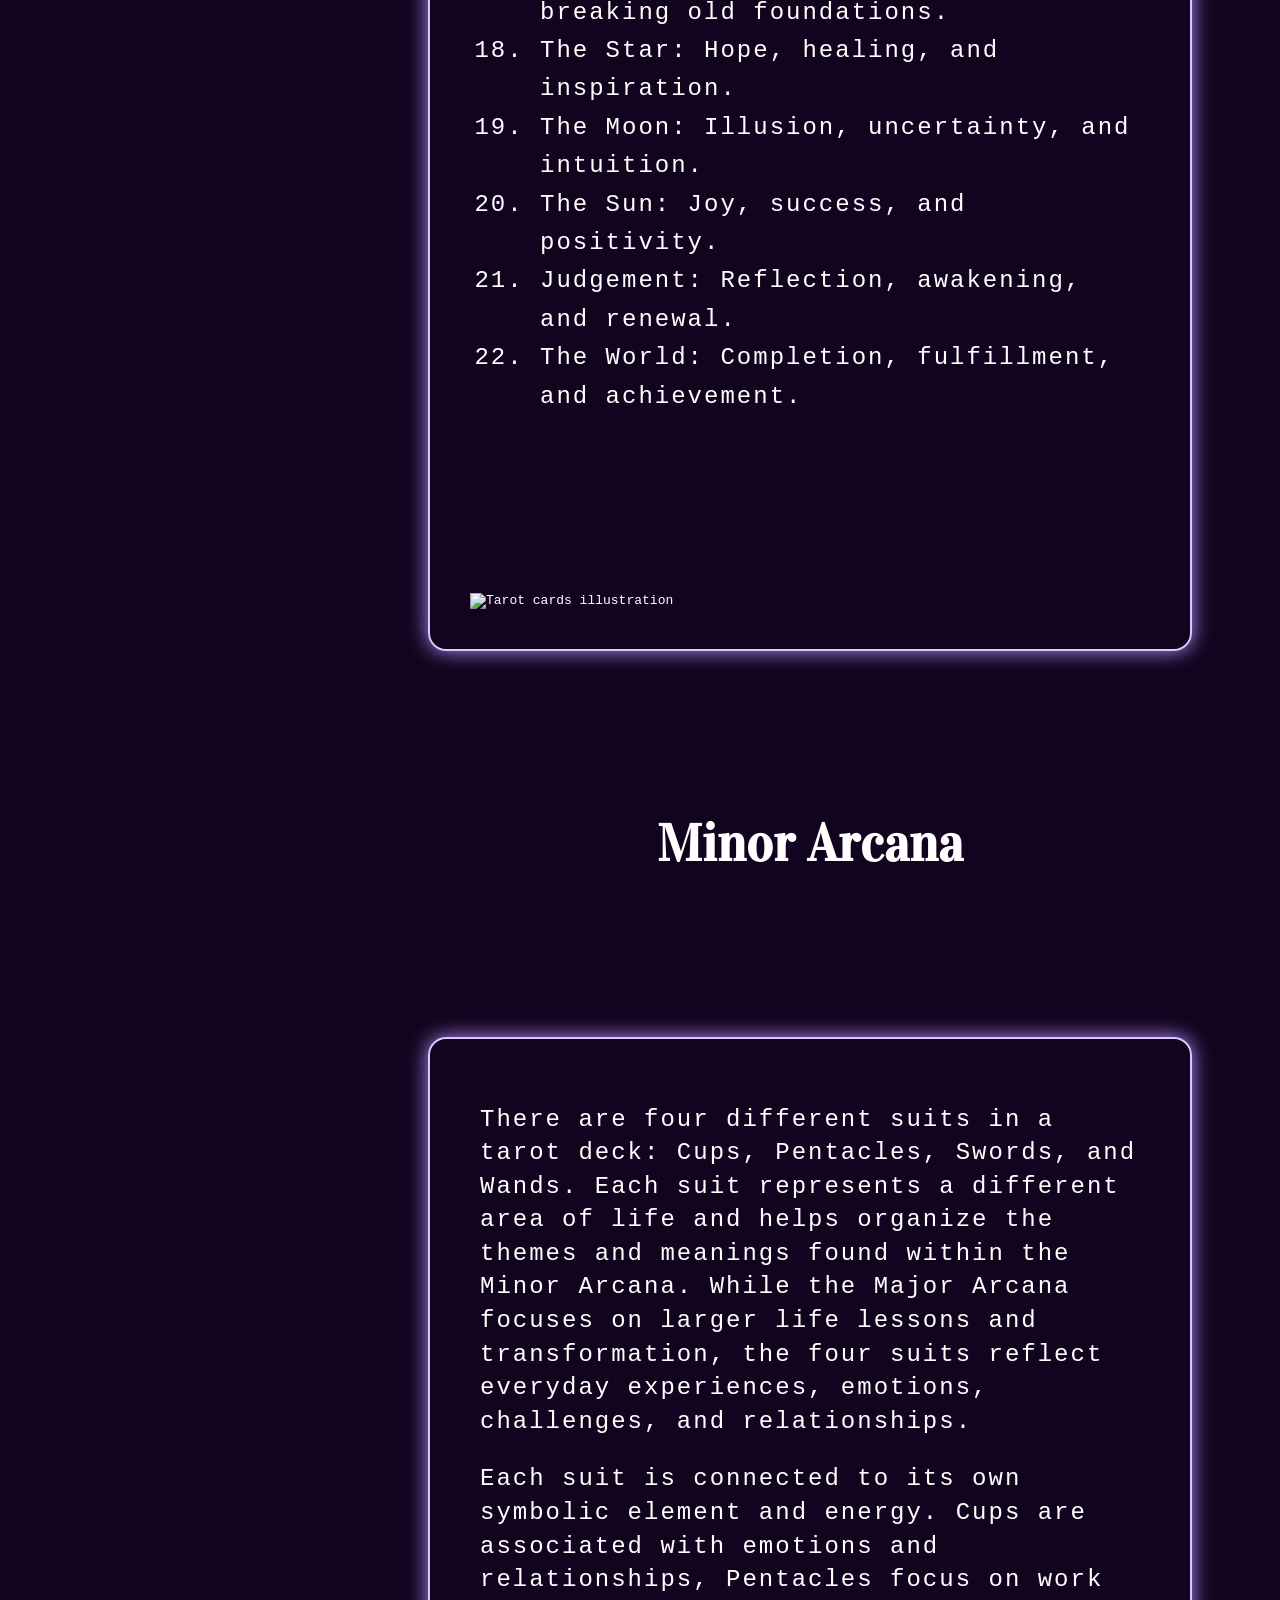
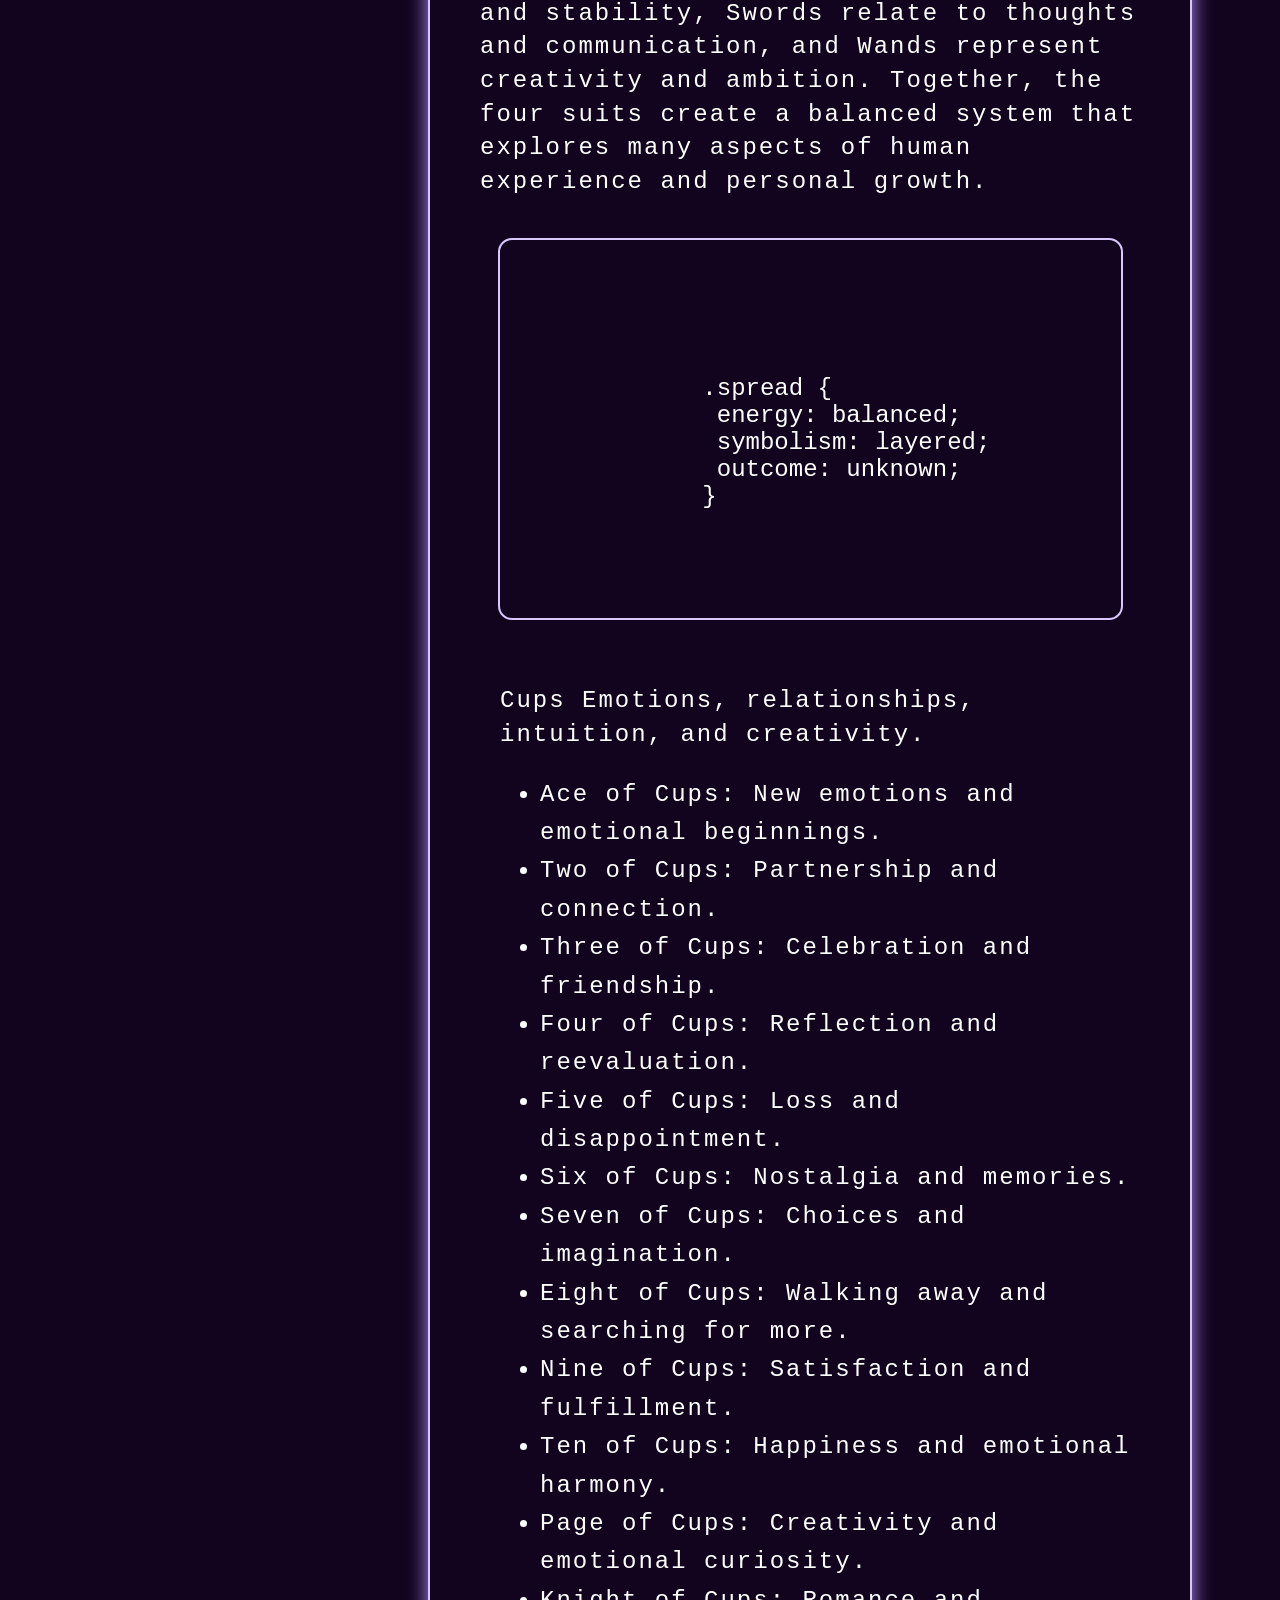
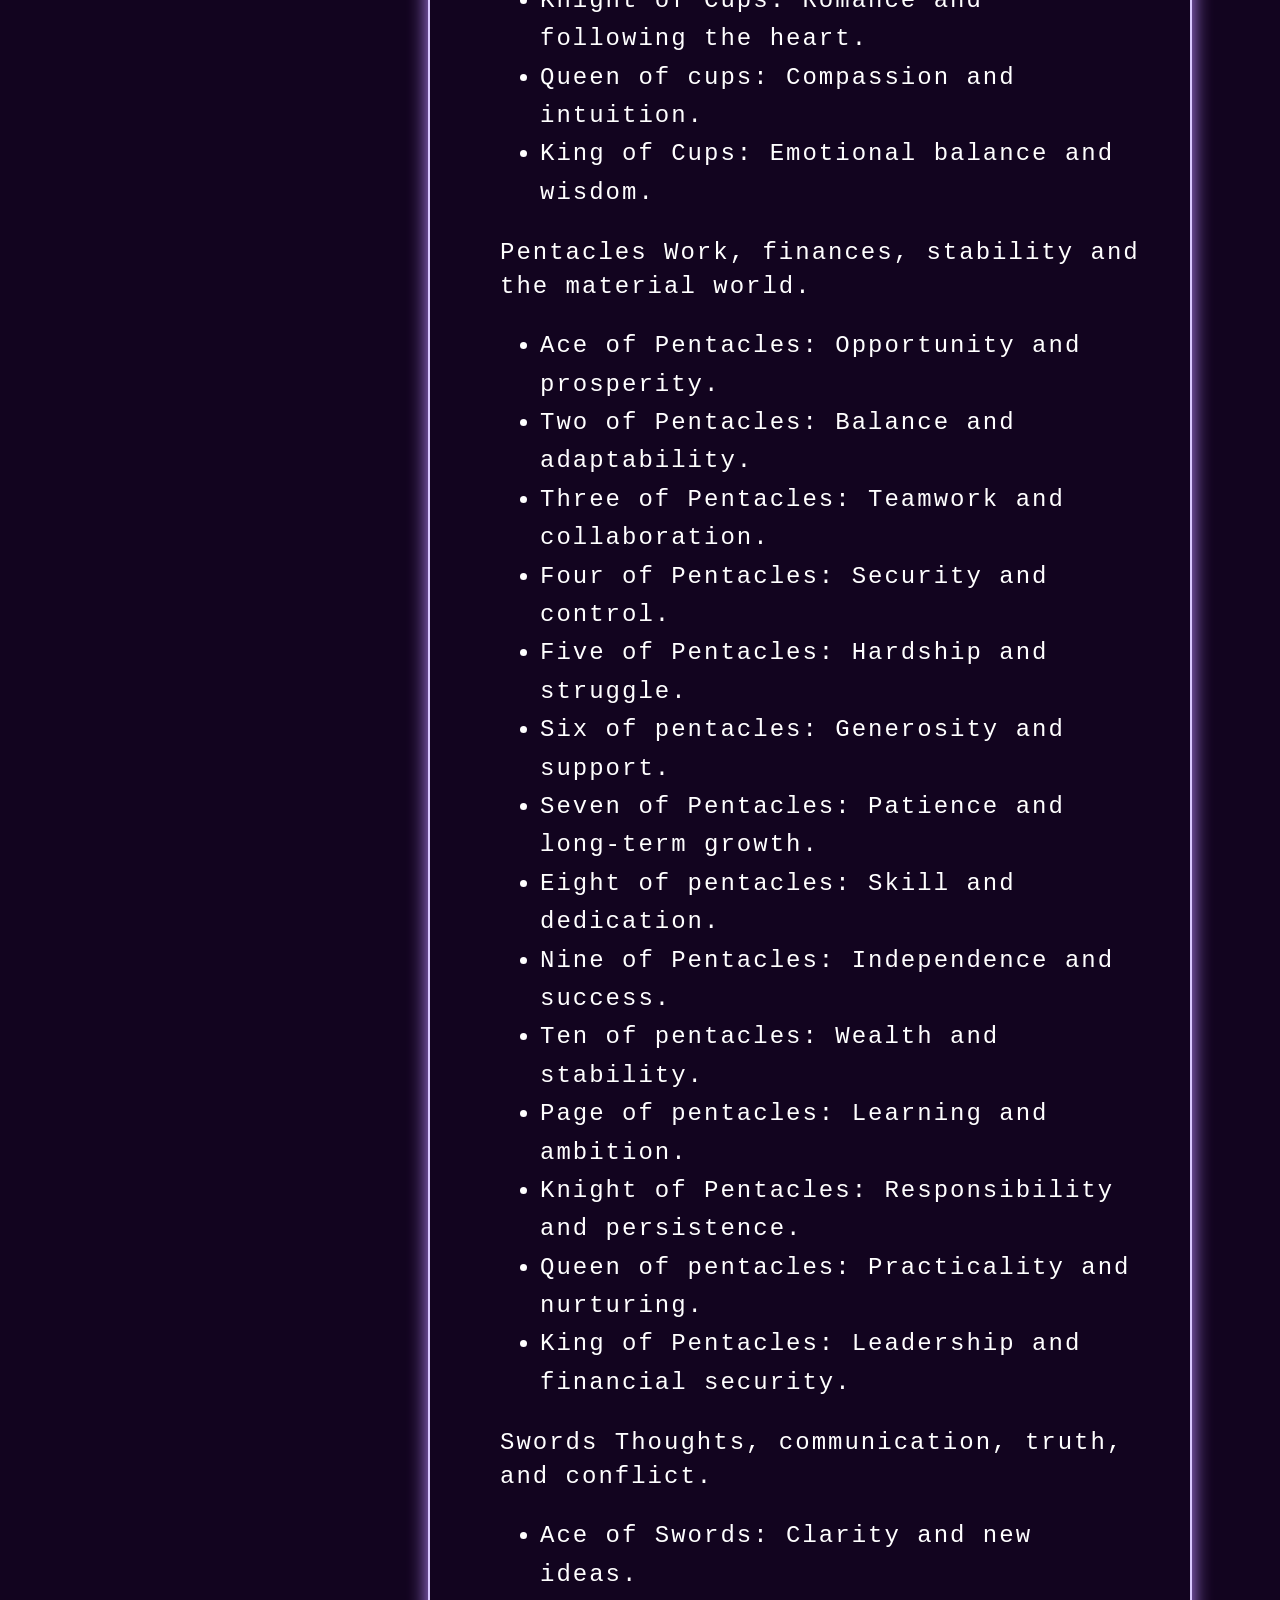
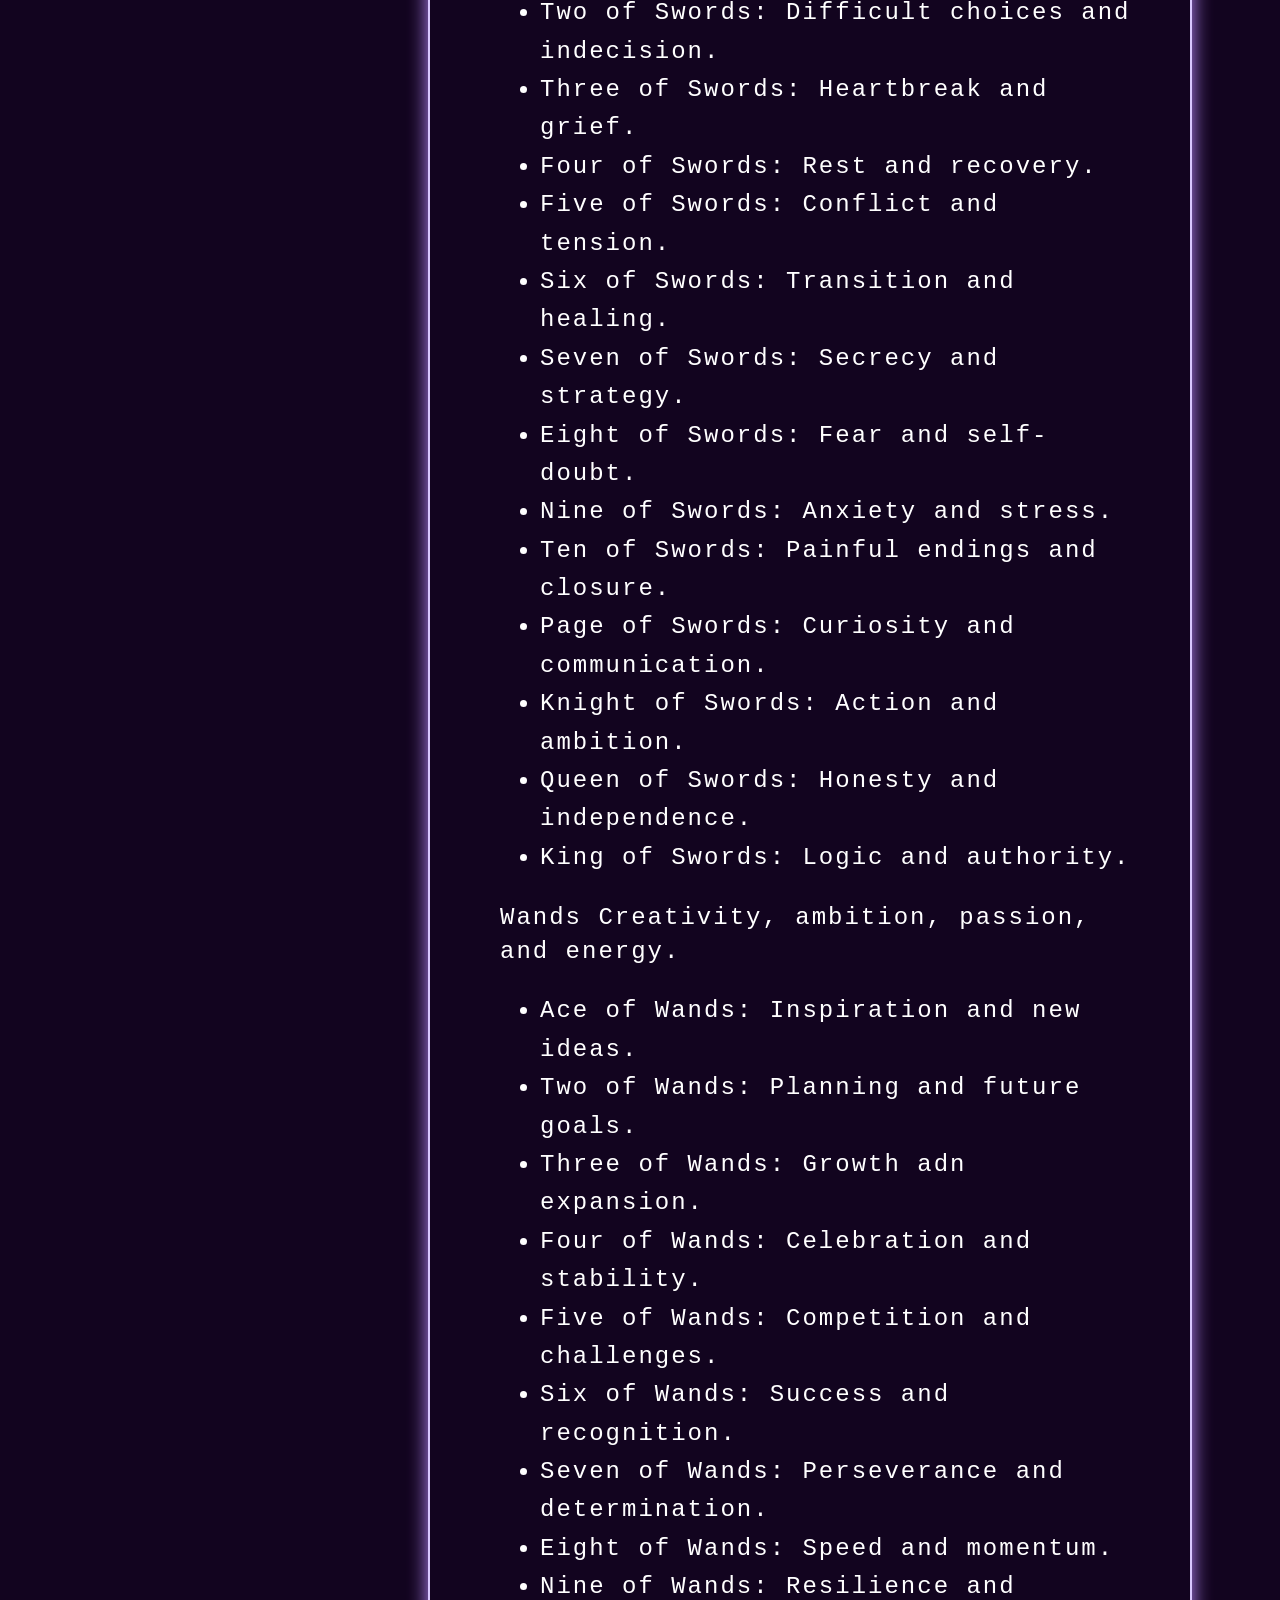
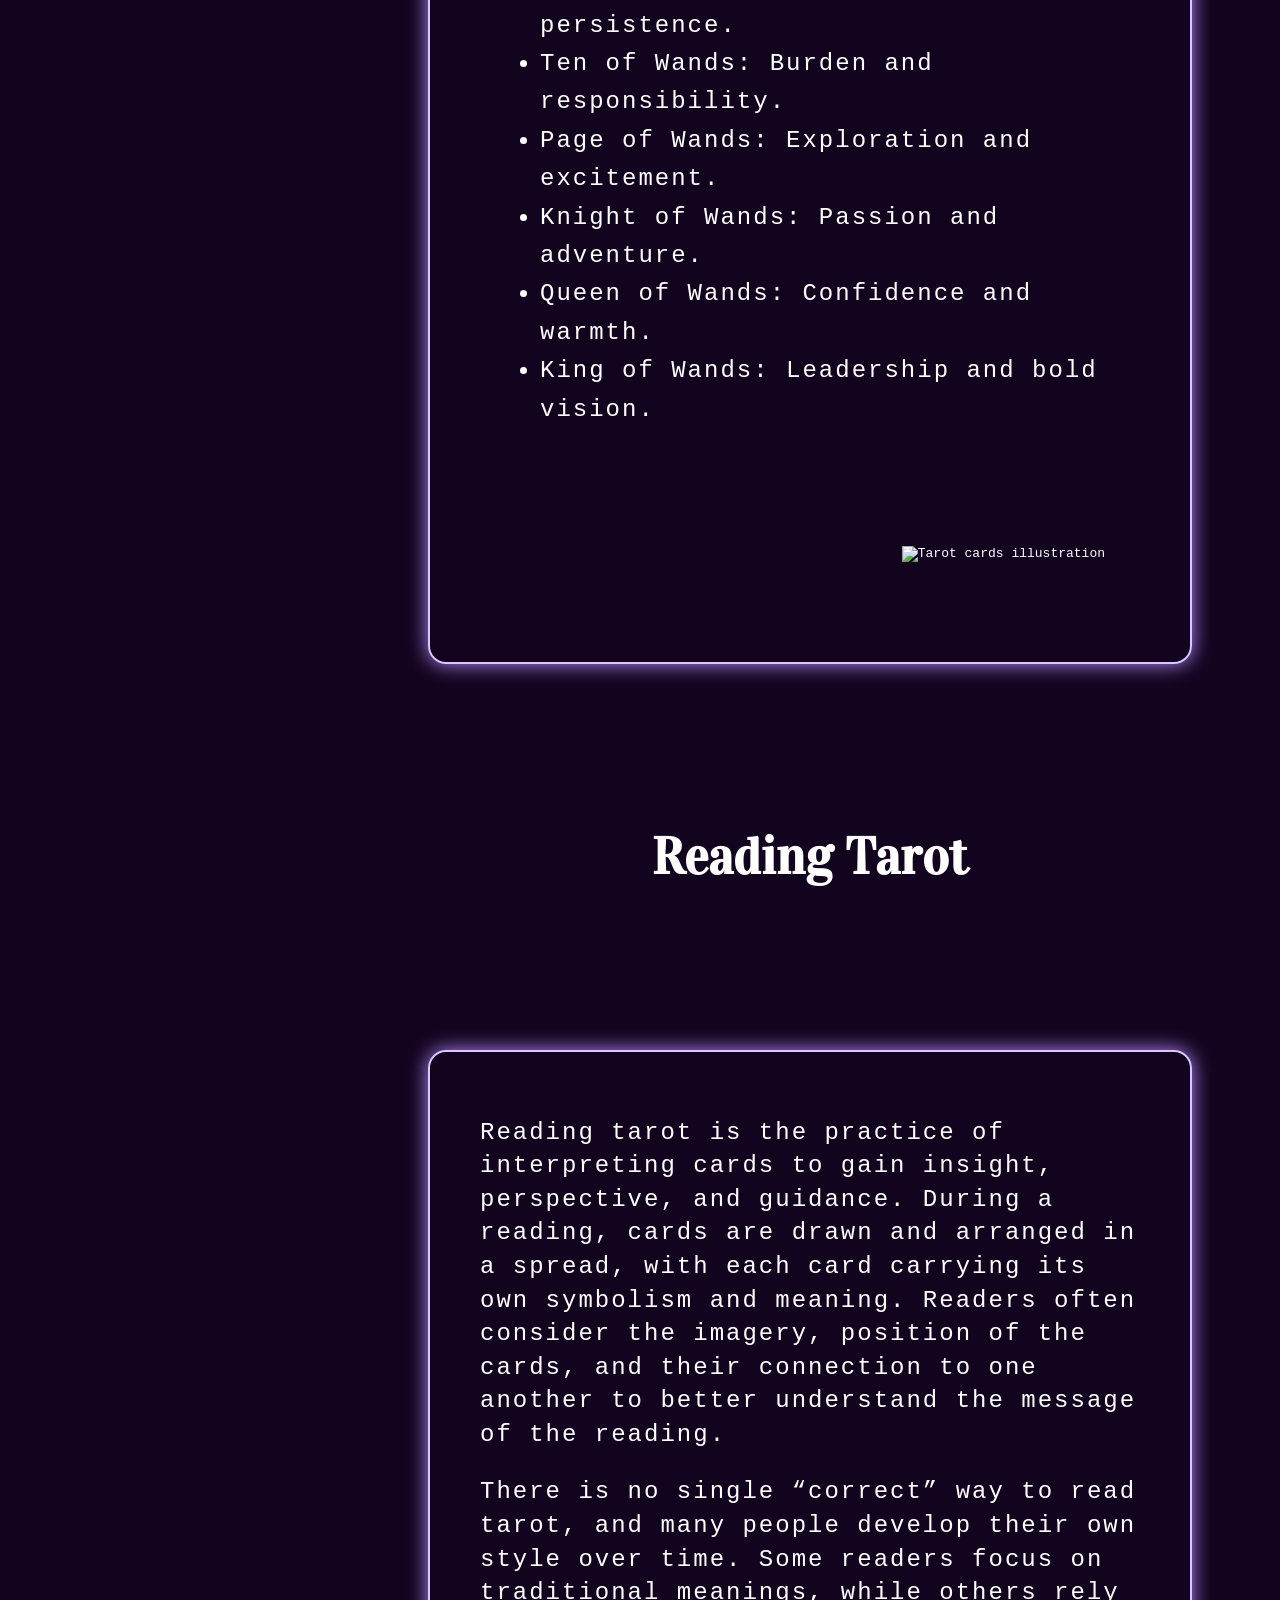
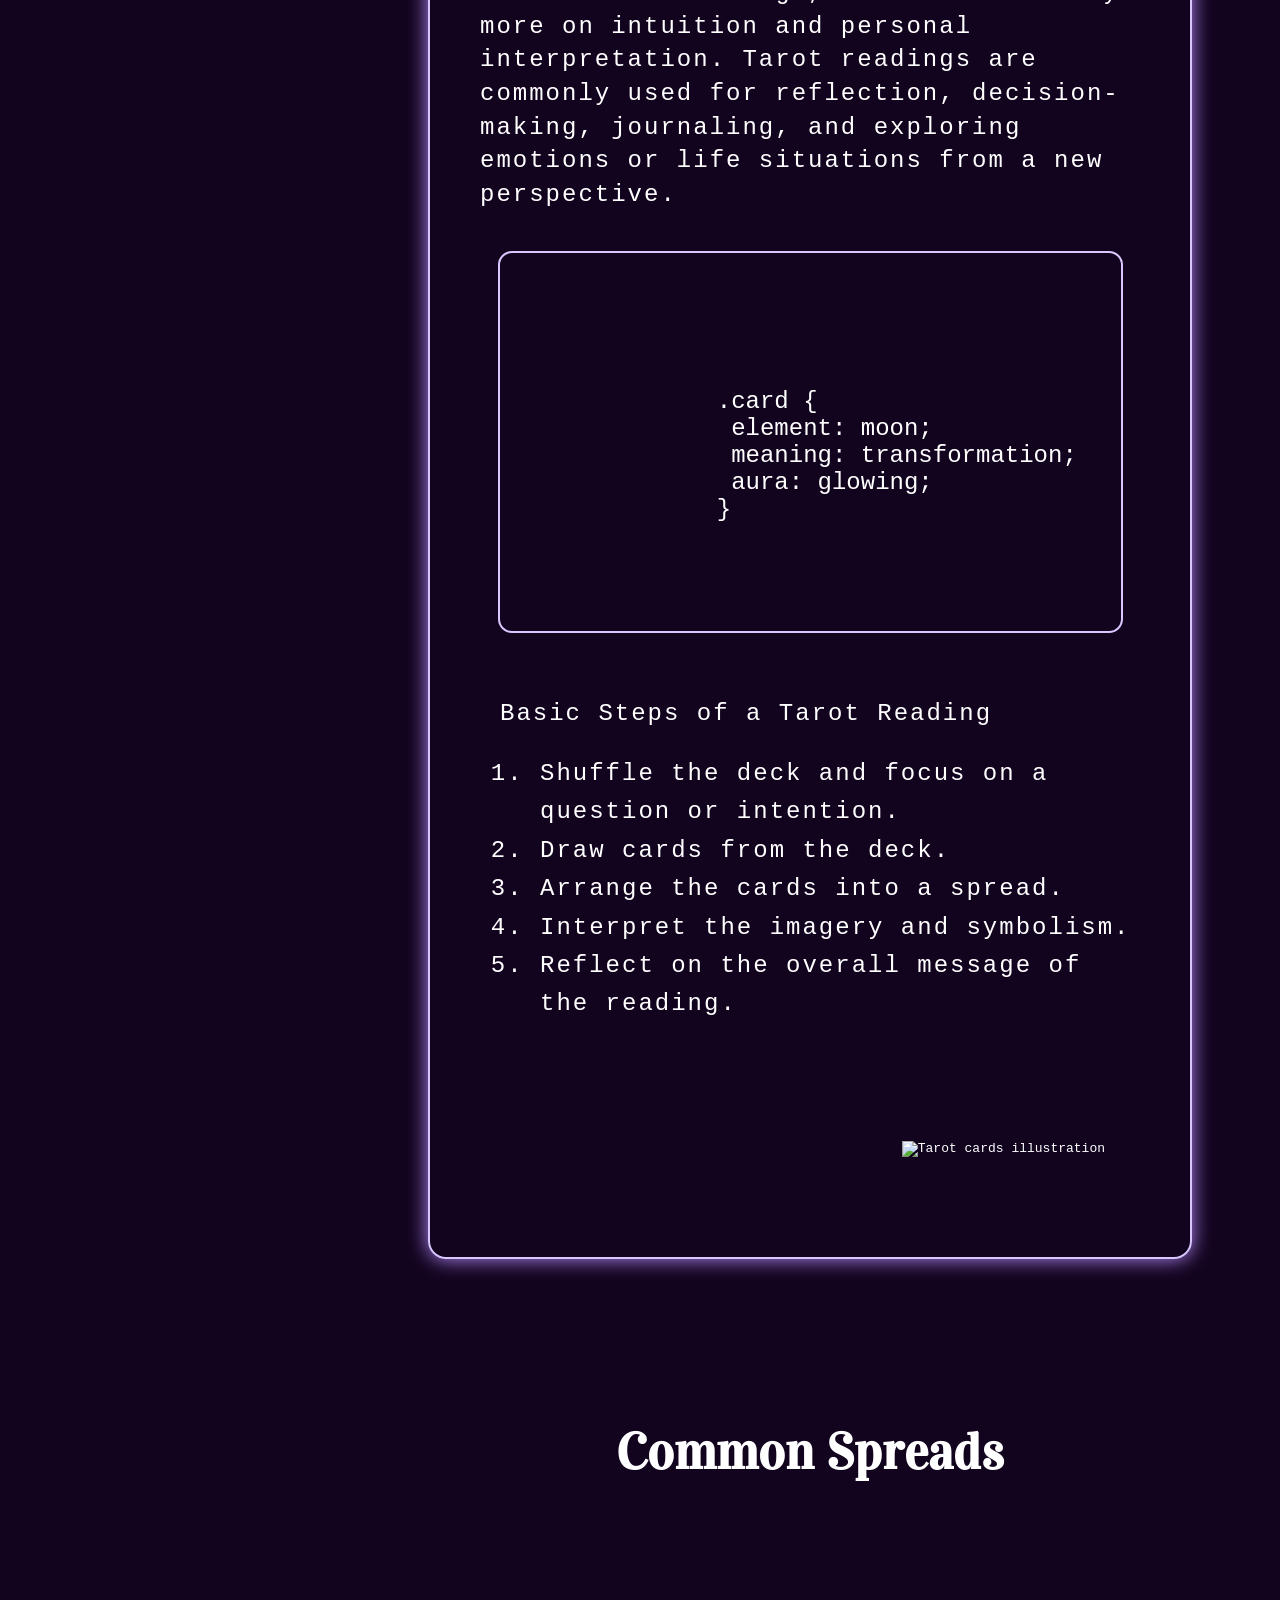
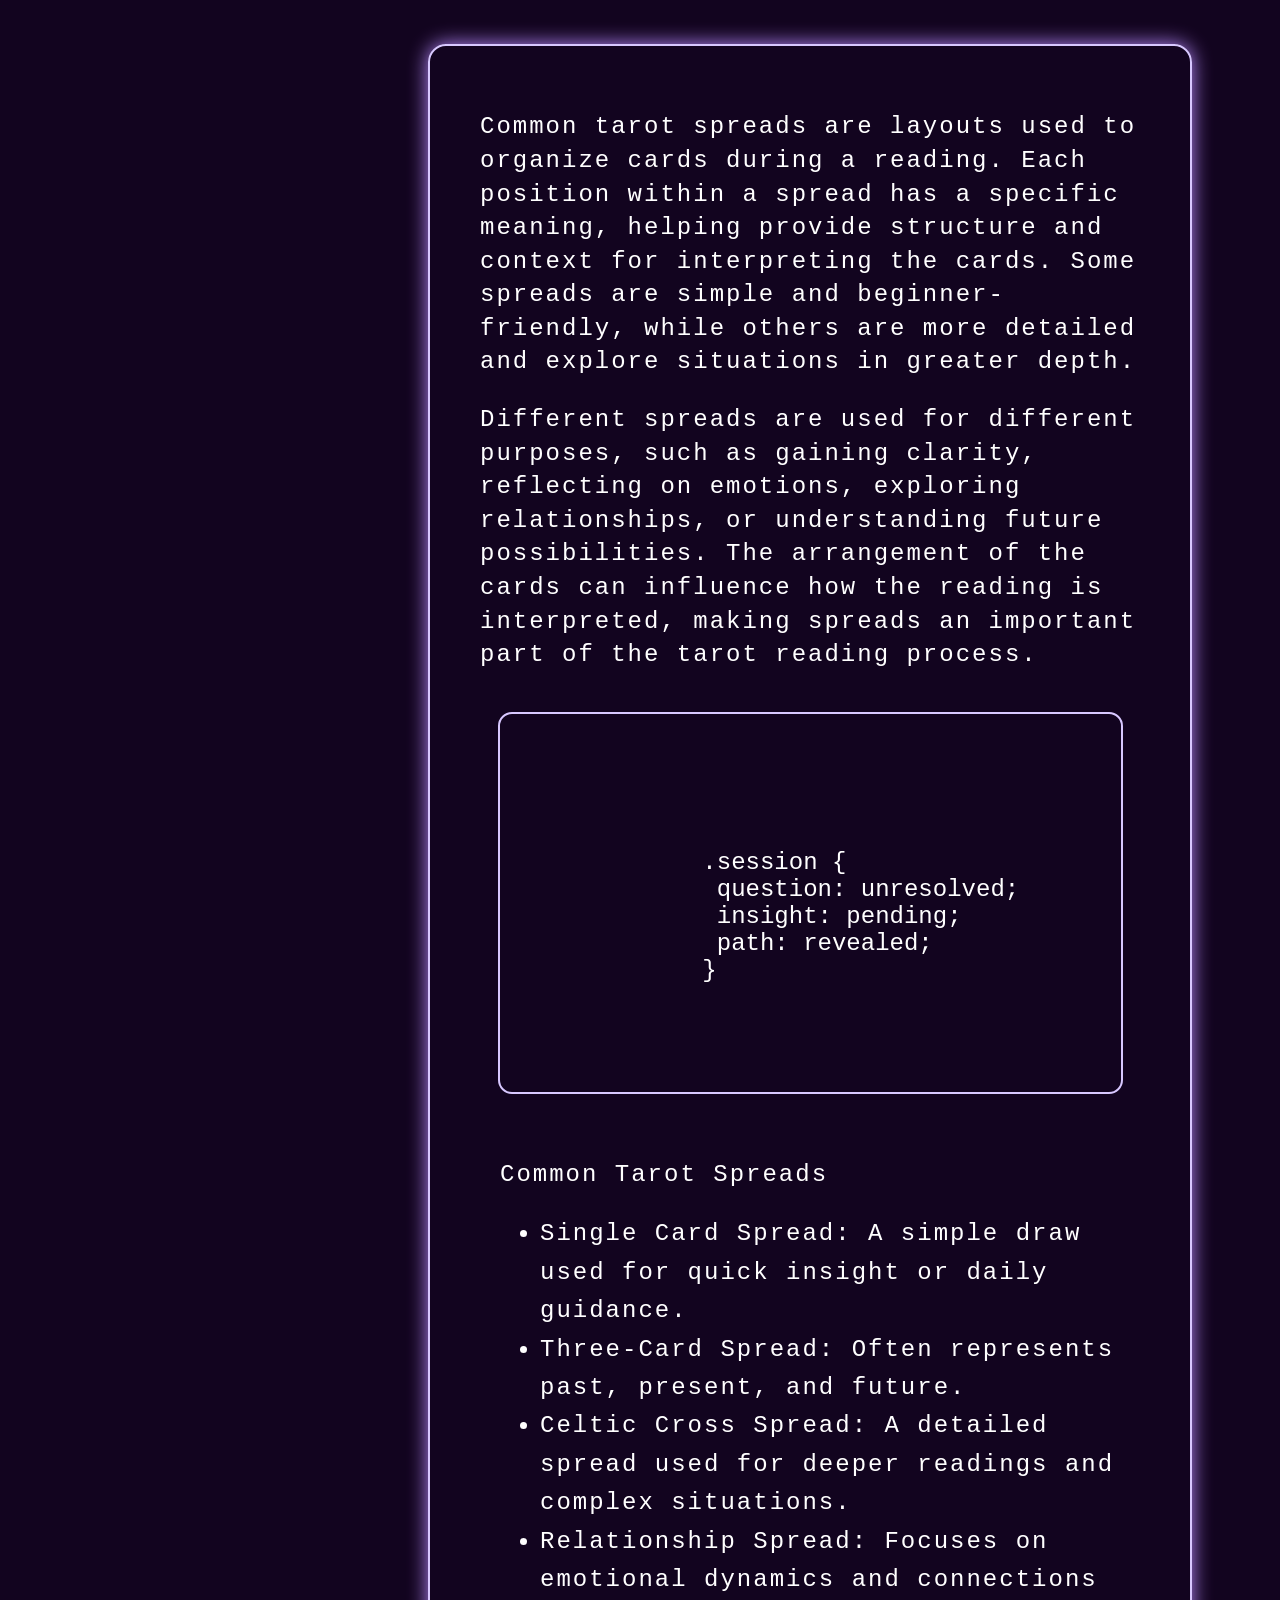
==== commit 311243f5: "Add links to Tarot Field Guide in index.html and enhance image classes for better styling" ====
--- a/tarot-field-guide/index.html
+++ b/tarot-field-guide/index.html
@@ -105,7 +105,7 @@
 
       </div>
 
-      <img class="section-image"
+      <img class="decorative section-image"
            src="https://snipboard.io/ZupAok.jpg"
            alt="Tarot cards illustration">          
     </div>
@@ -188,7 +188,7 @@
            </ol>
 
 
-         <img class="large-image"
+         <img class=" decorative large-image"
            src="https://snipboard.io/Pqwkju.jpg"
            alt="Tarot cards illustration">     
 
@@ -370,7 +370,7 @@
                Leadership and bold vision. </li>
            </ul>  
 
-<img class="large-image"
+<img class="decorative xlarge-image"
            src="https://snipboard.io/hFZIzp.jpg"
            alt="Tarot cards illustration">   
         
@@ -473,7 +473,7 @@
                  possible outcomes.</li>
            </ul>
 
-        <img class="section-image"
+        <img class="decorative section-image"
            src="https://snipboard.io/CHbg34.jpg"
            alt="Tarot cards illustration"> 
 
@@ -527,7 +527,7 @@
                depending on the creature./li>
            </ul>
 
-        <img class="section-image"
+        <img class="decorative section-image"
            src="https://snipboard.io/SdcAky.jpg"
            alt="Tarot cards illustration">  
 
--- a/tarot-field-guide/styles.css
+++ b/tarot-field-guide/styles.css
@@ -264,7 +264,7 @@
   font-size: 22px;
   color: white;
   text-decoration: none;
-  border: 2px solid var(--accent)
+  border: 2px solid var(--accent);
   border-radius: 14px;
   padding: 16px 26px;
   transition: 0.3s ease;
@@ -278,15 +278,28 @@
 @media (max-width: 640px) {
   .page-layout {
     flex-direction: column;
+    padding: 20px;
   }
 
   #navbar {
     position: static;
     flex: 1;
+    width: 100%;
+    box-sizing: border-box;
+  }
+
+  .nav-header {
+    font-size: 42px;
+  }
+
+  .nav-link {
+    font-size: 22px;
+    white-space: normal;
   }
 
   .content-row {
     flex-direction: column;
+    gap: 24px;
   }
 
   .footer-buttons {
@@ -295,13 +308,18 @@
 
   .section-banner {
     font-size: 32px;
+    white-space: normal;
   }
 
   .section-text {
     padding: 24px;
-  }
-
-  .section-image {
+    max-width: 100%;
+    box-sizing: border-box;
+  }
+
+  .section-image,
+  .large-image,
+  .xlarge-image {
     width: 100%;
   }
 
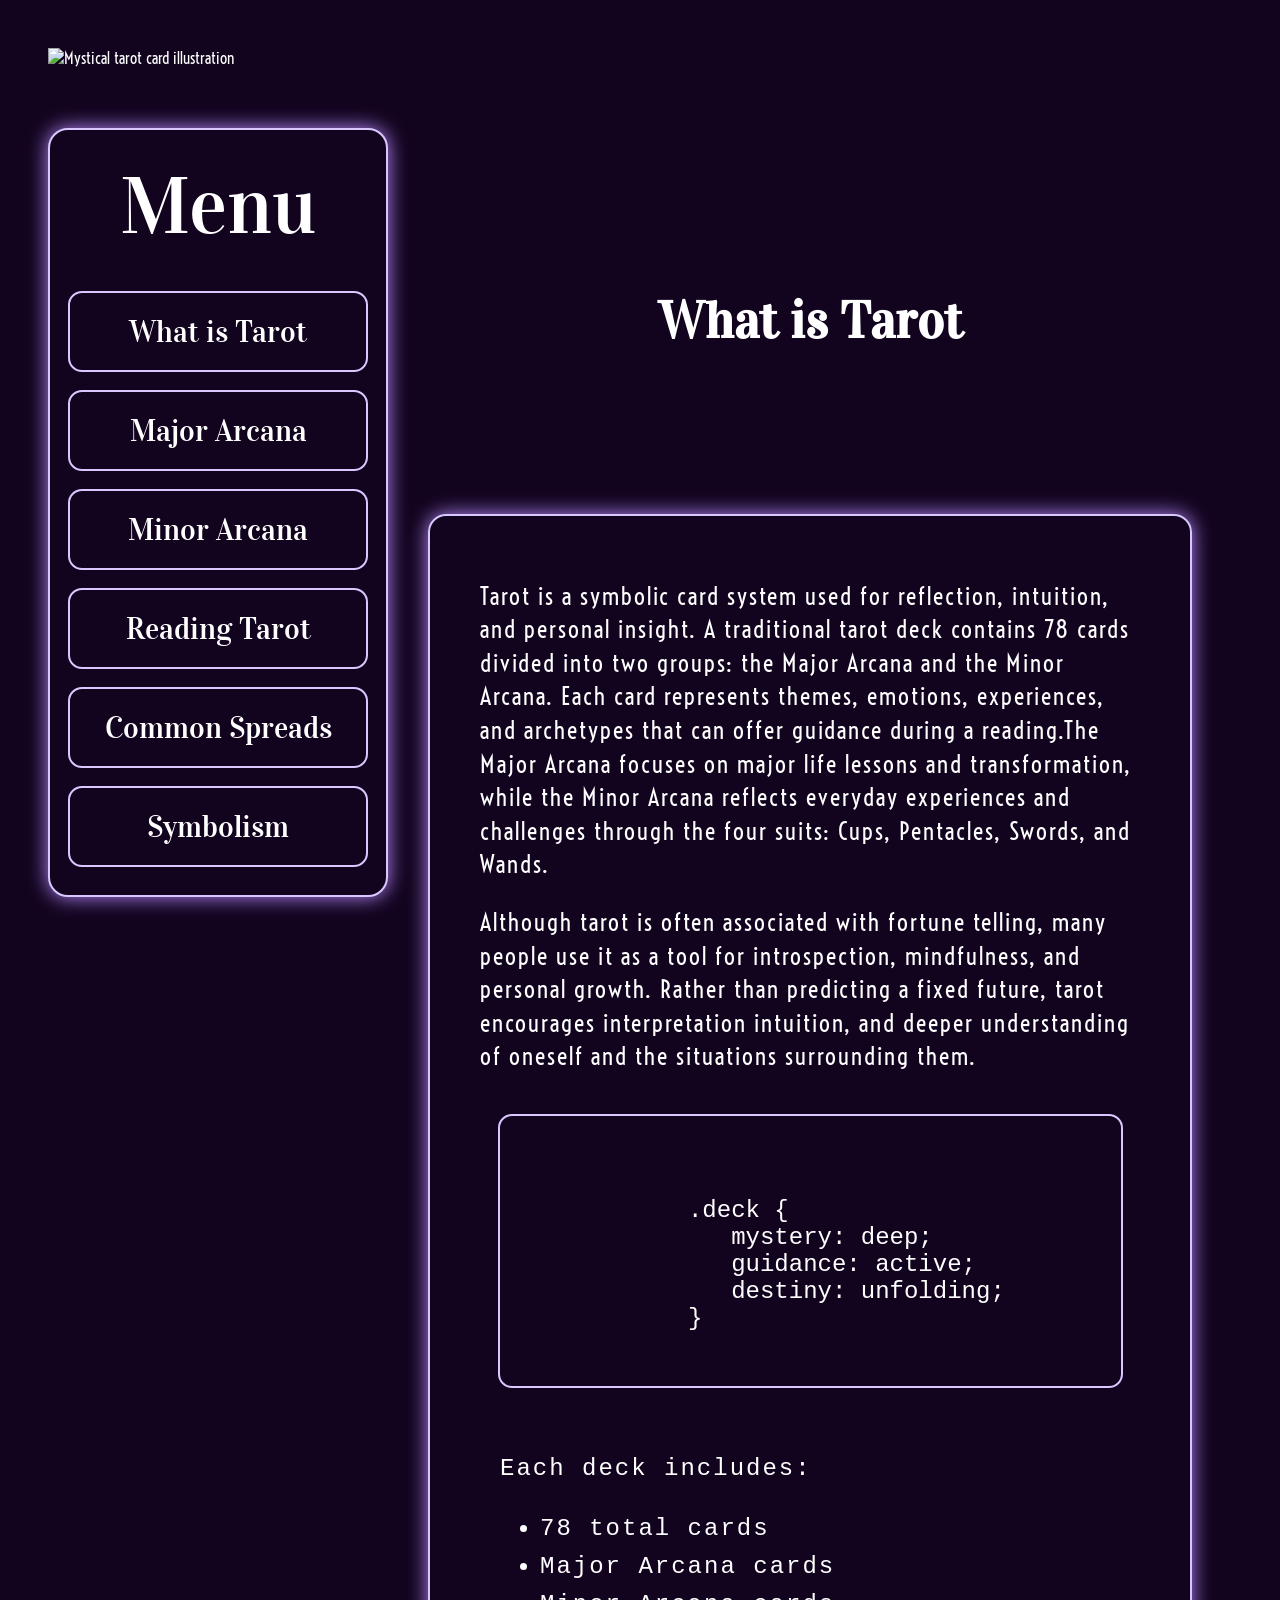
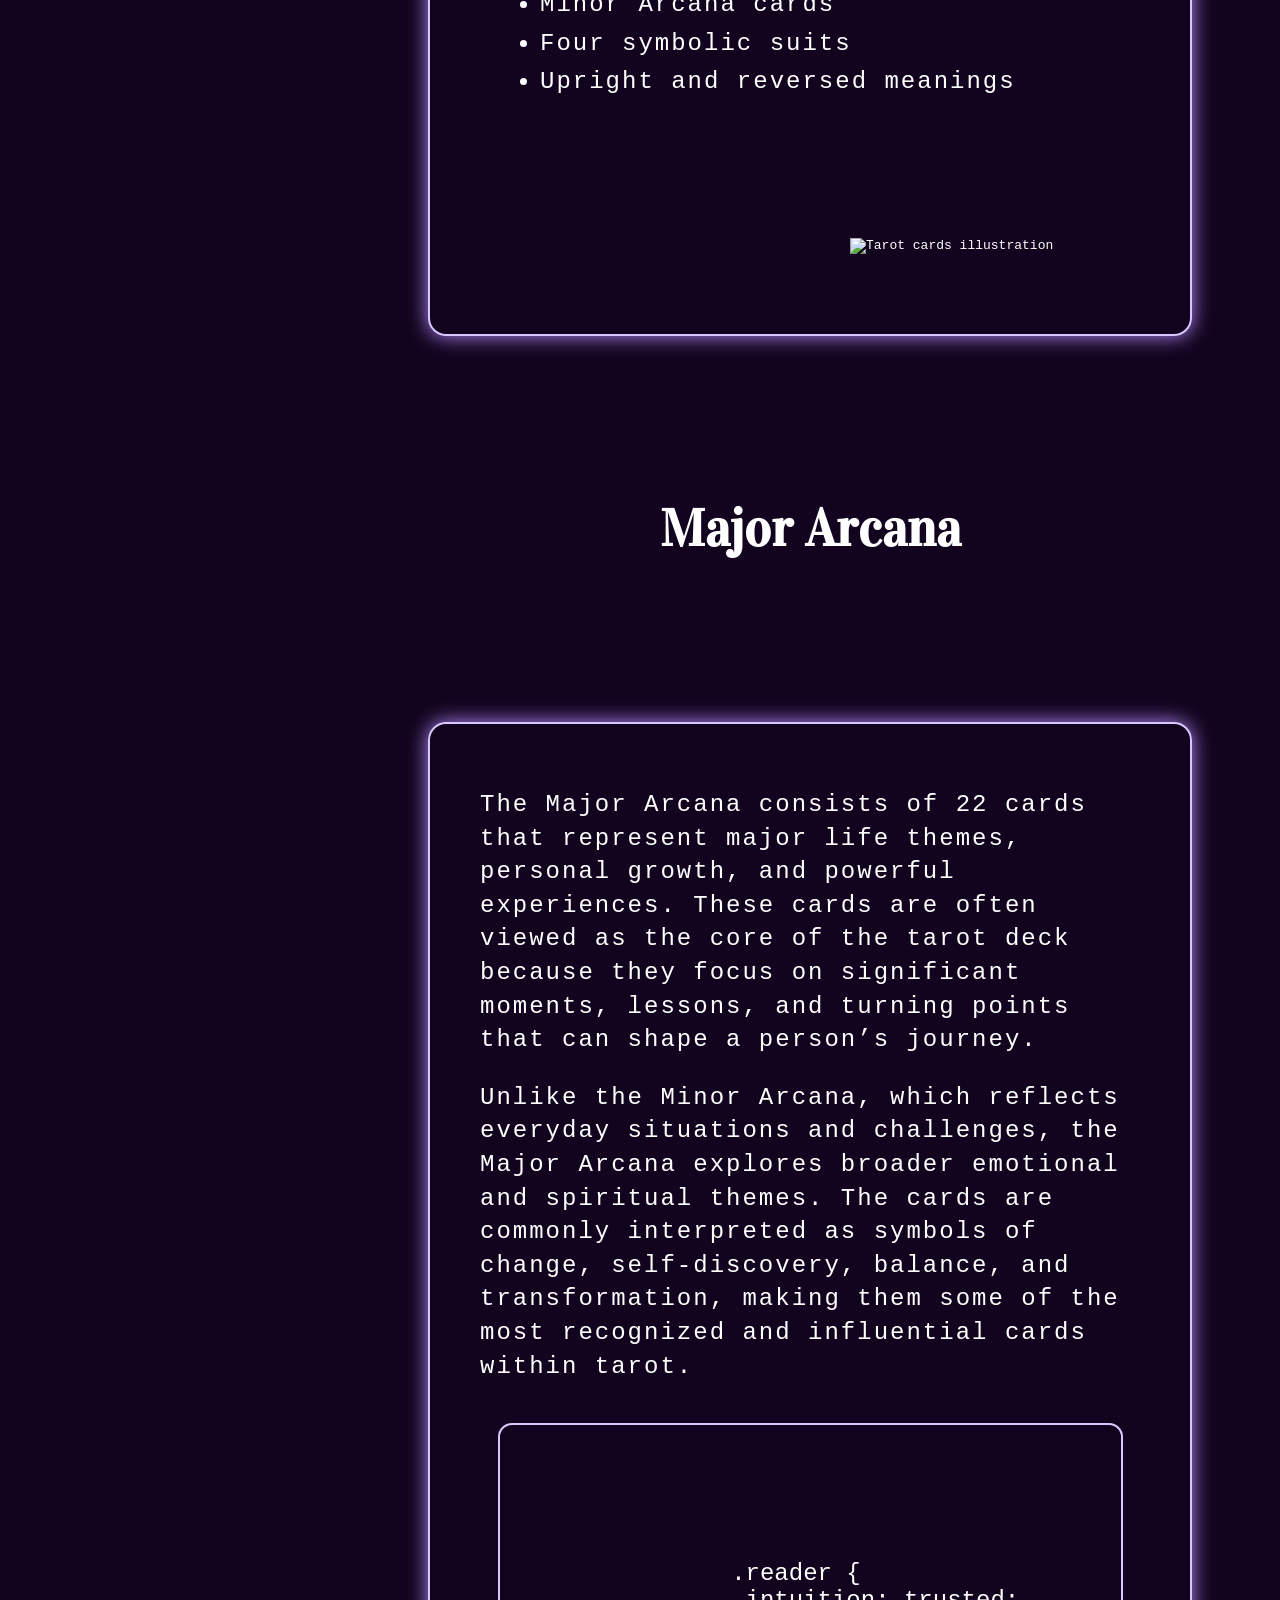
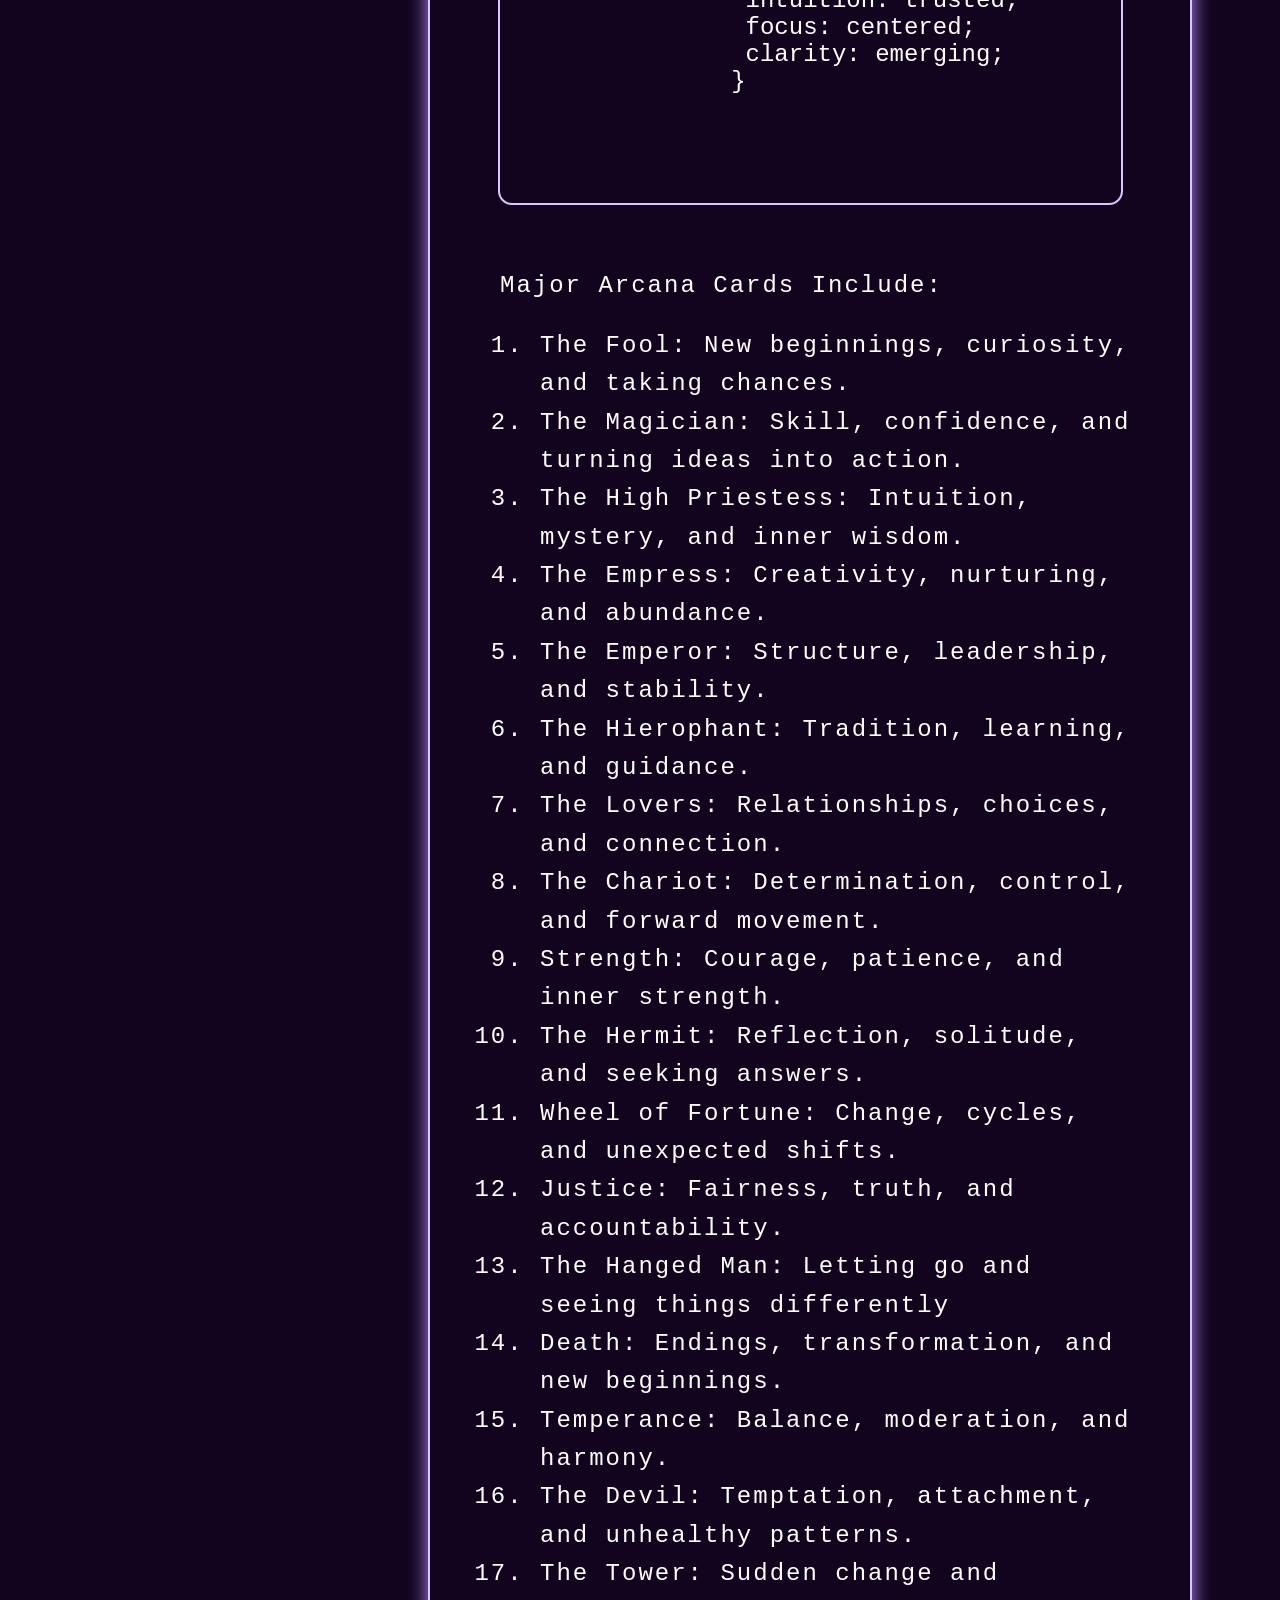
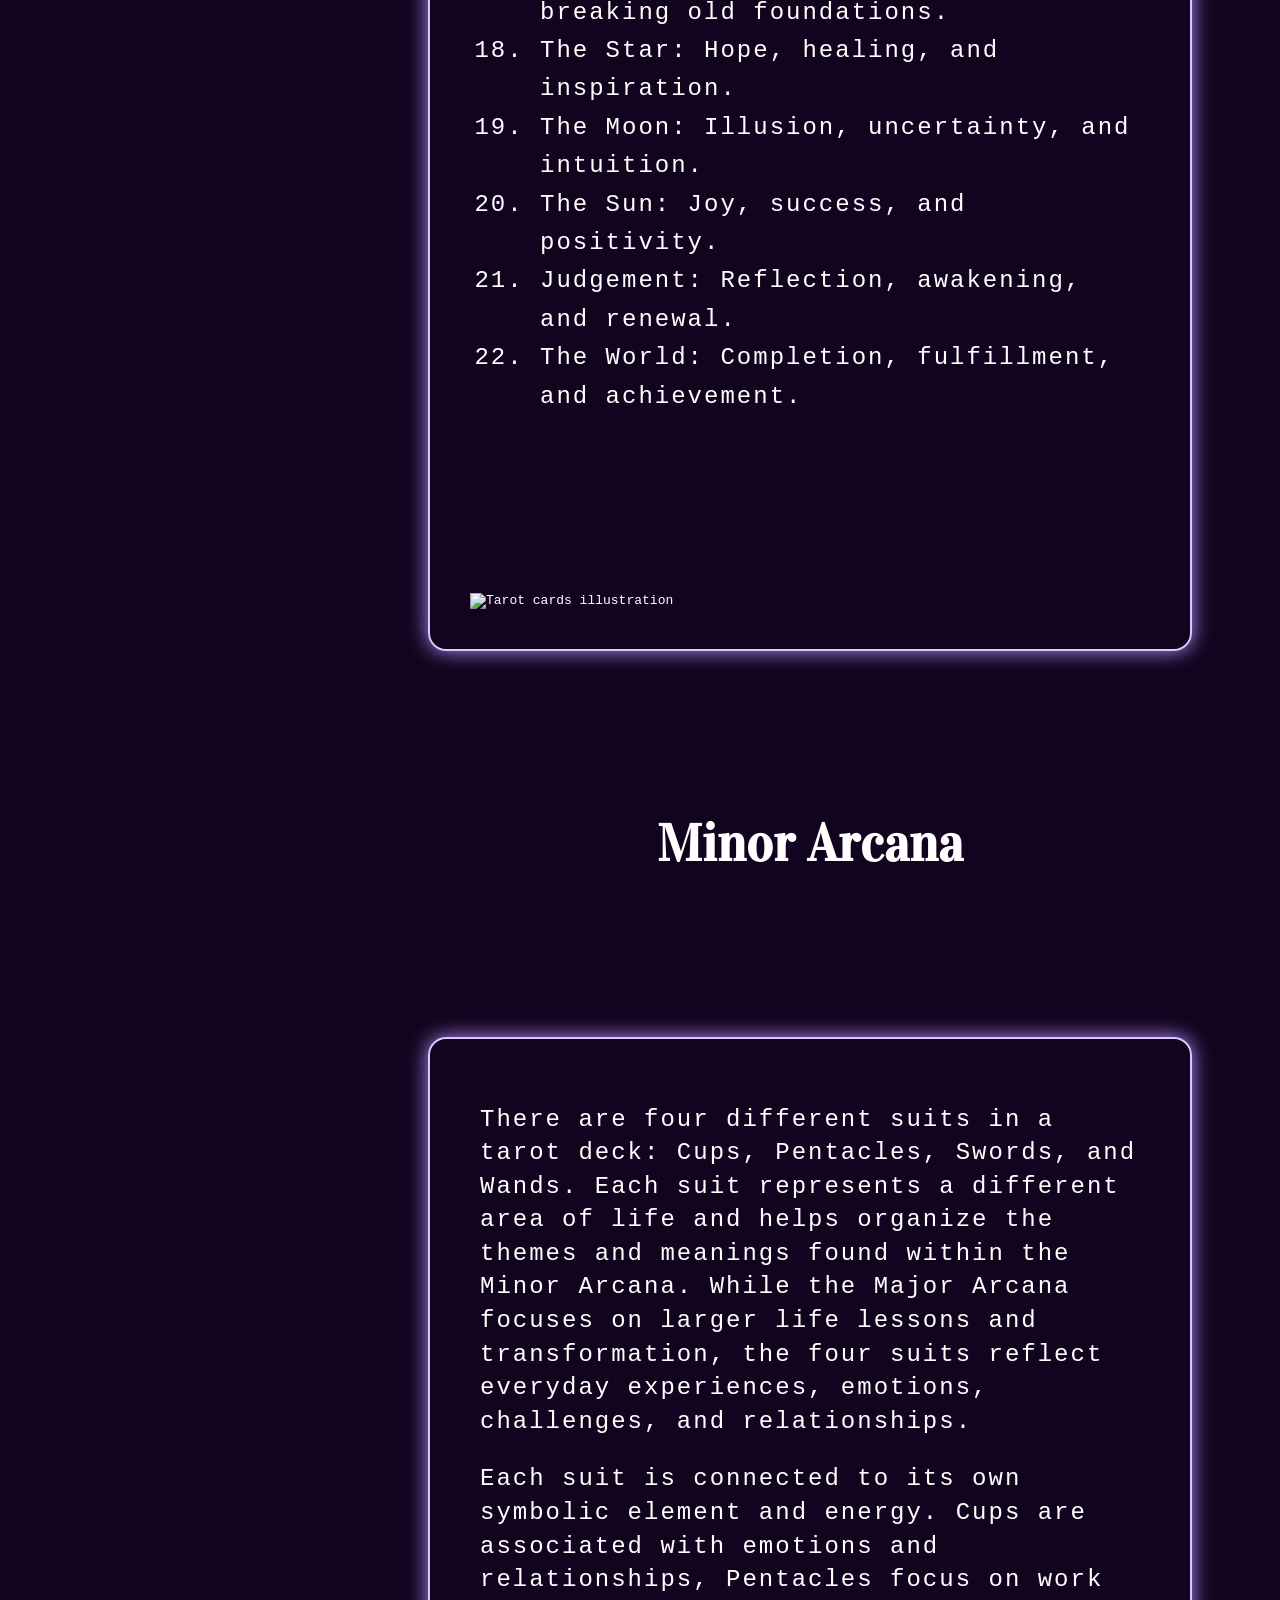
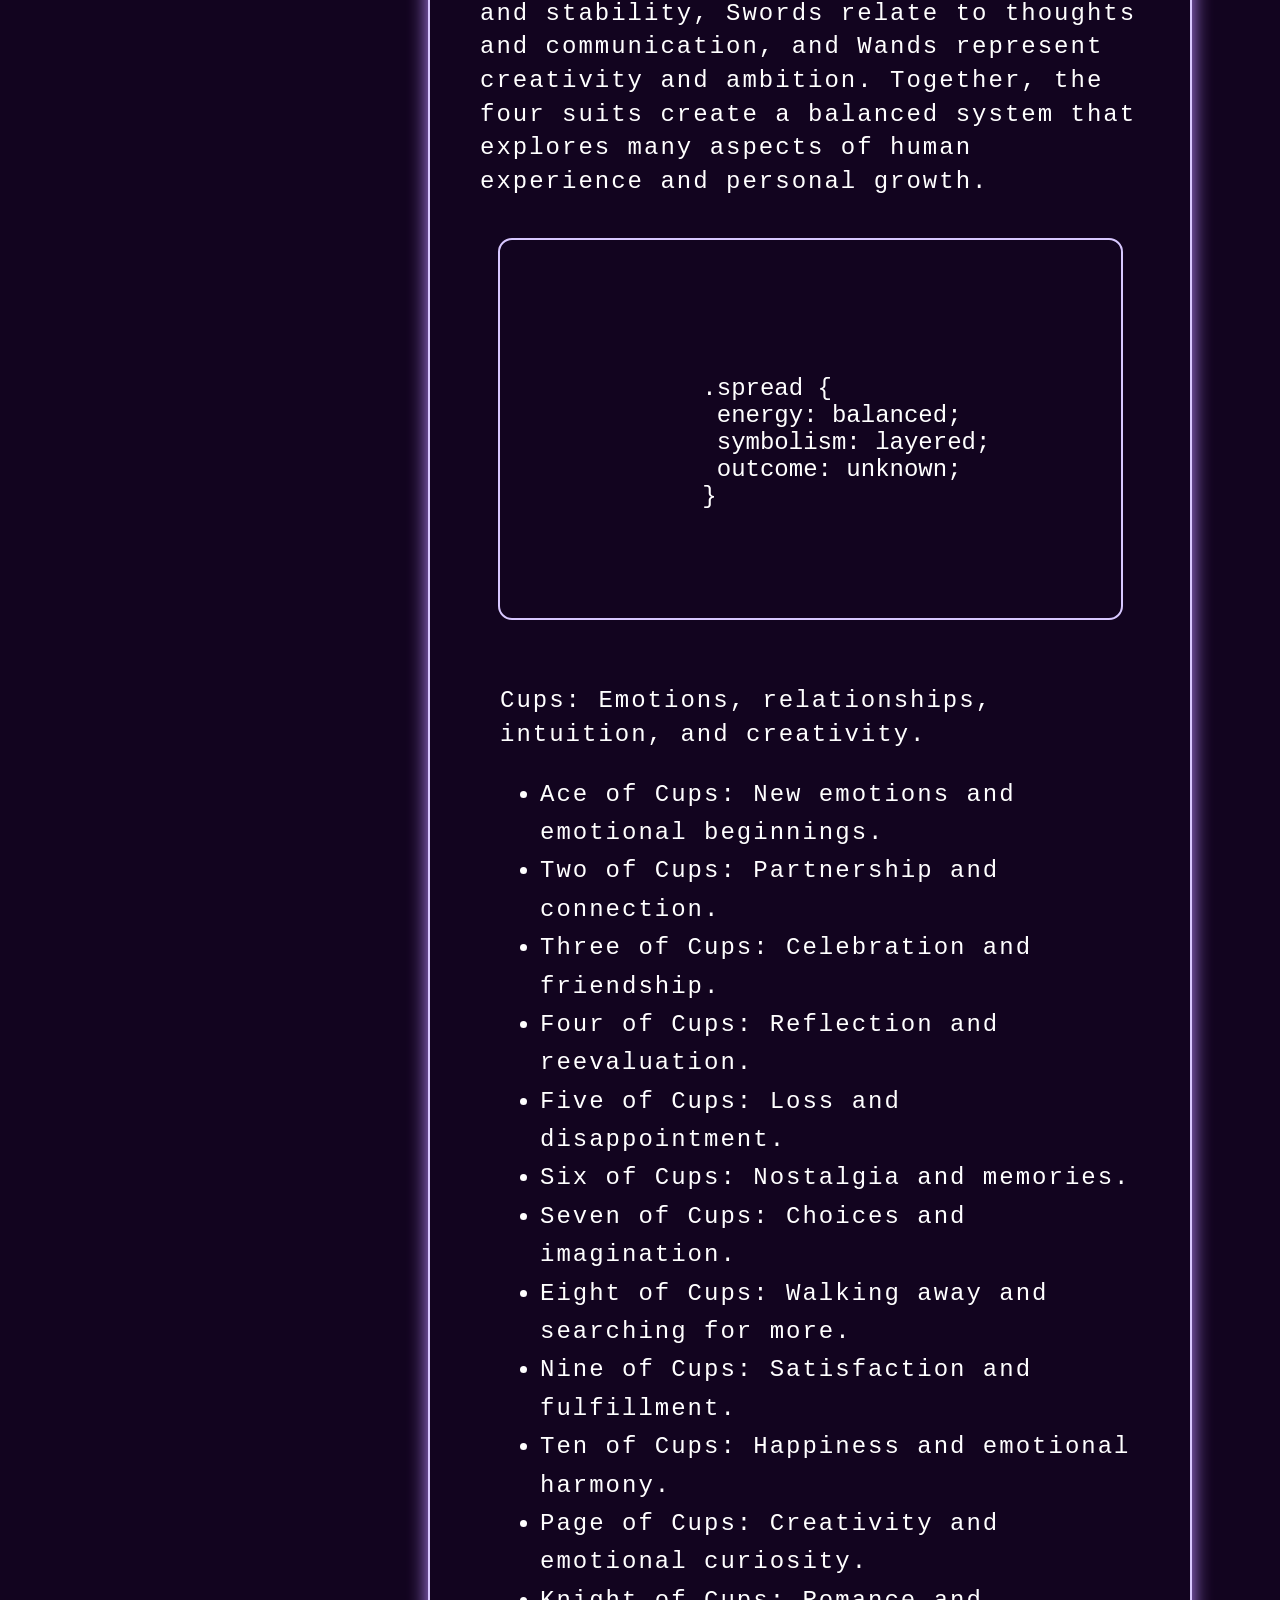
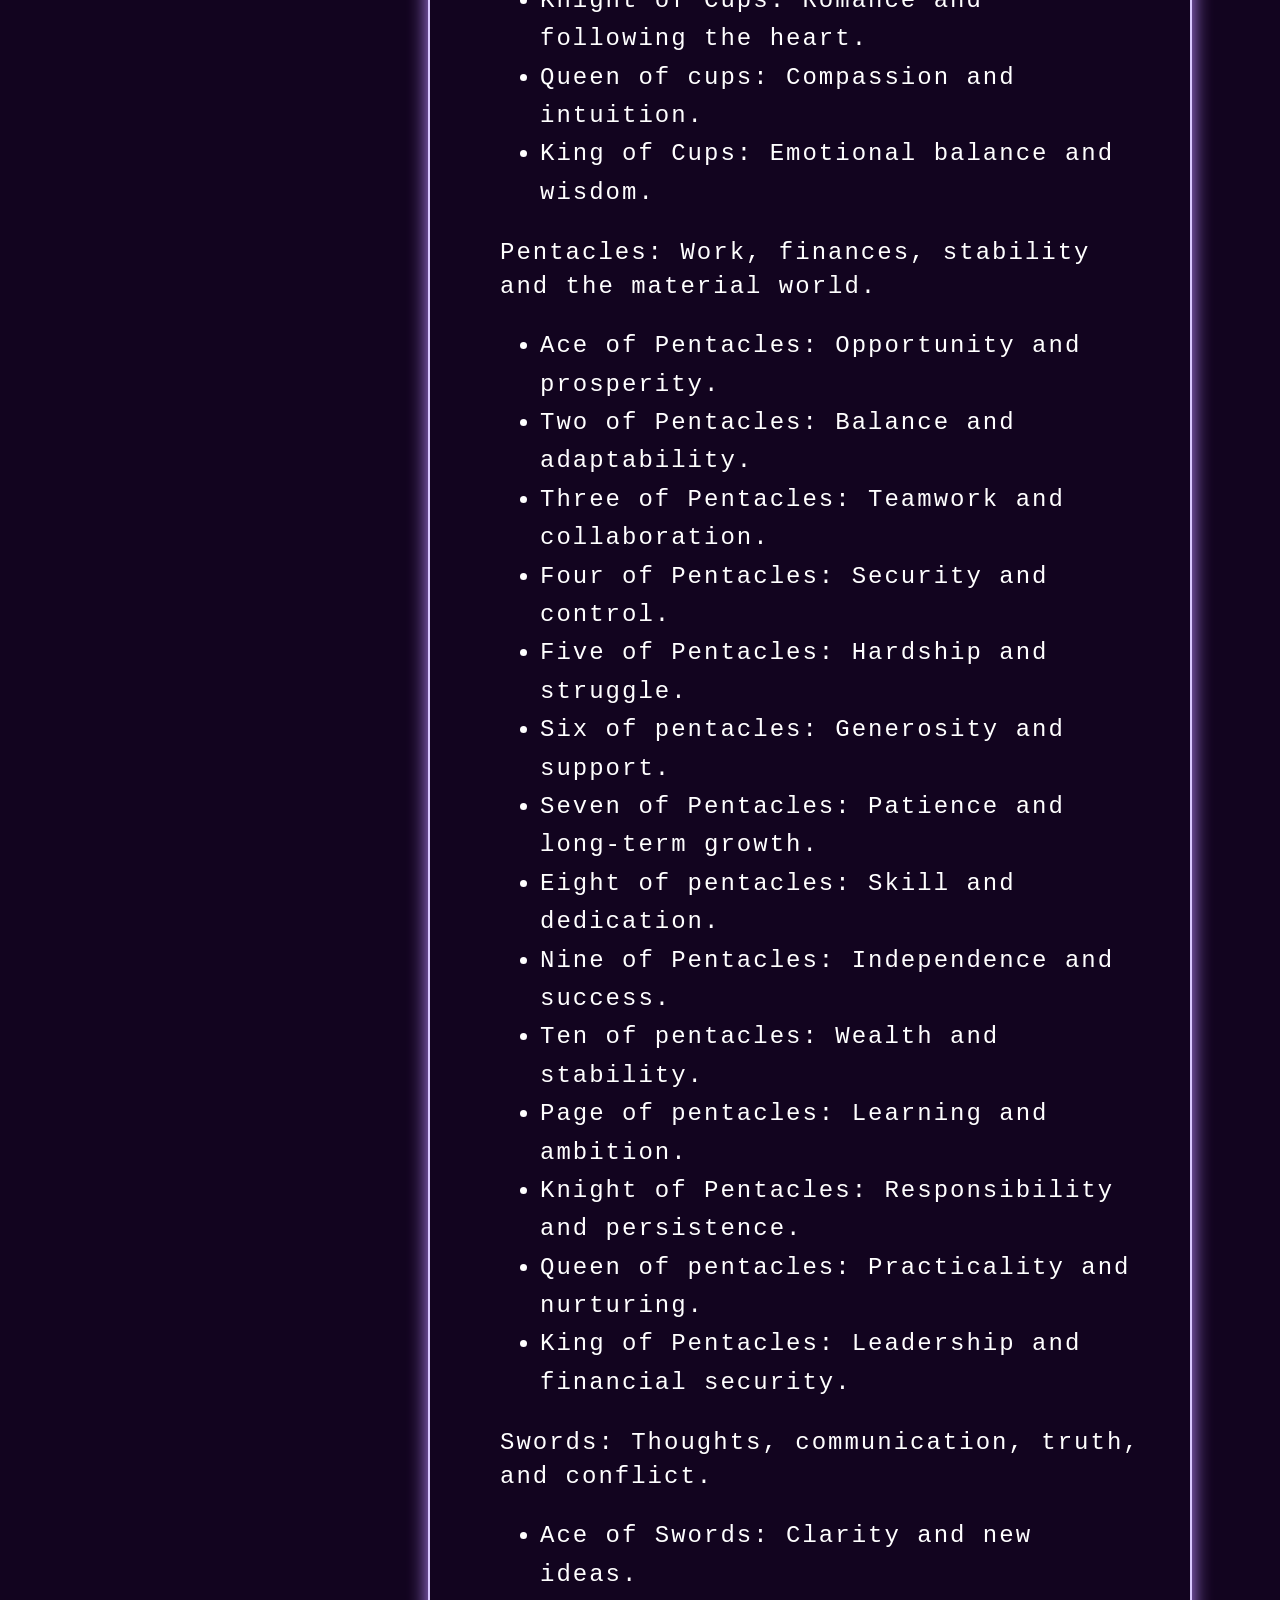
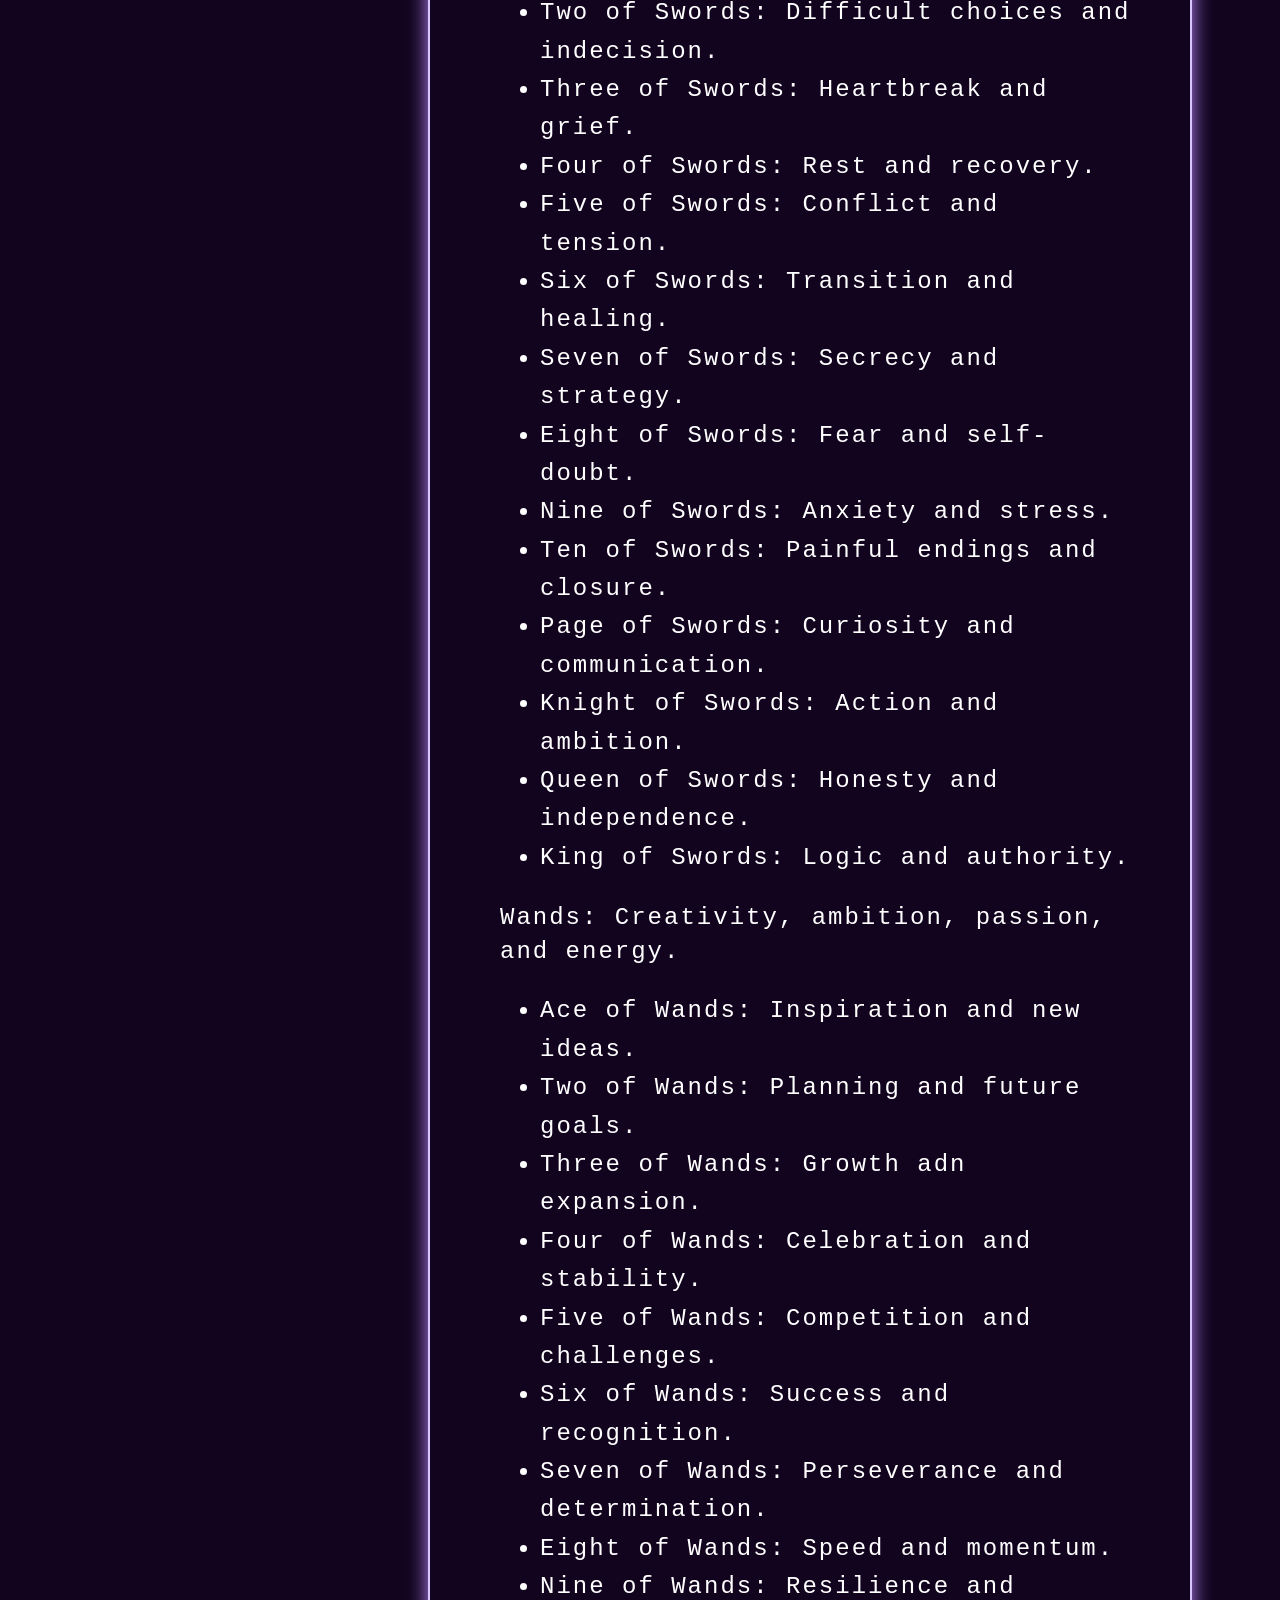
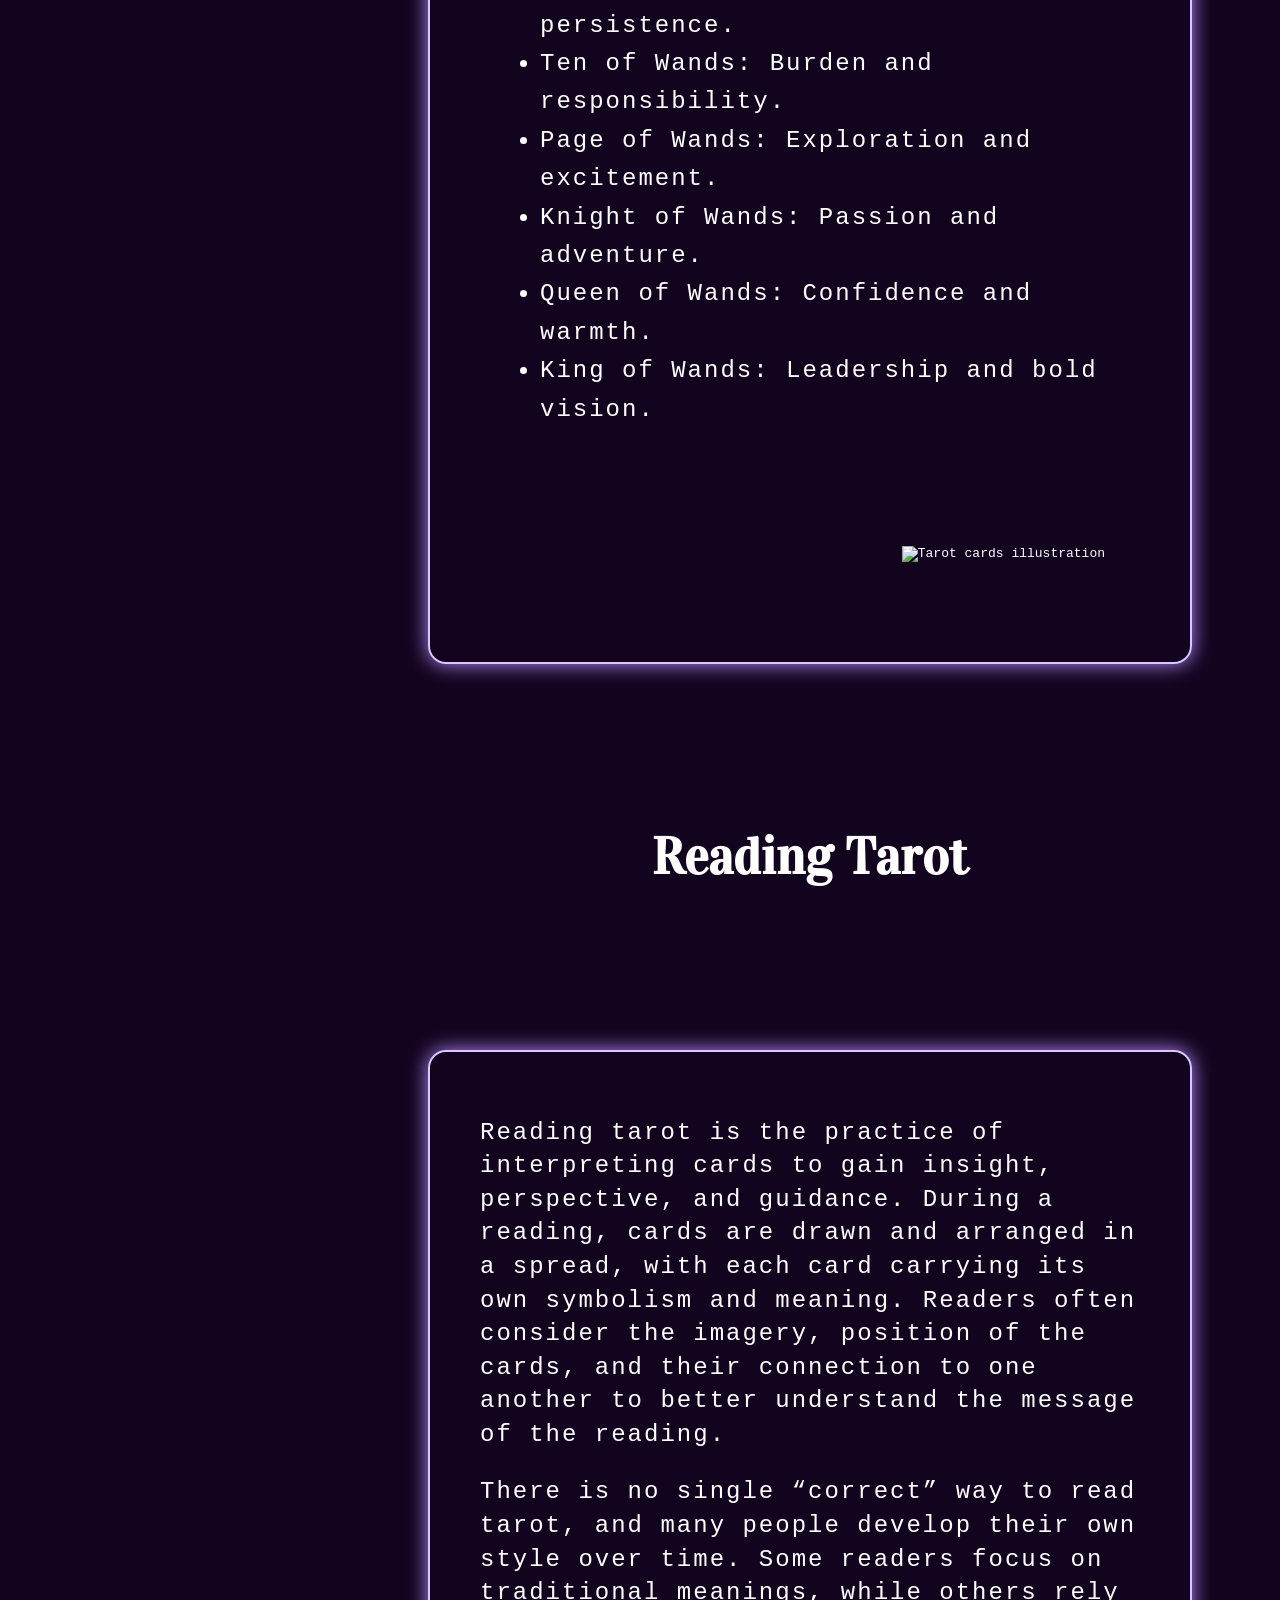
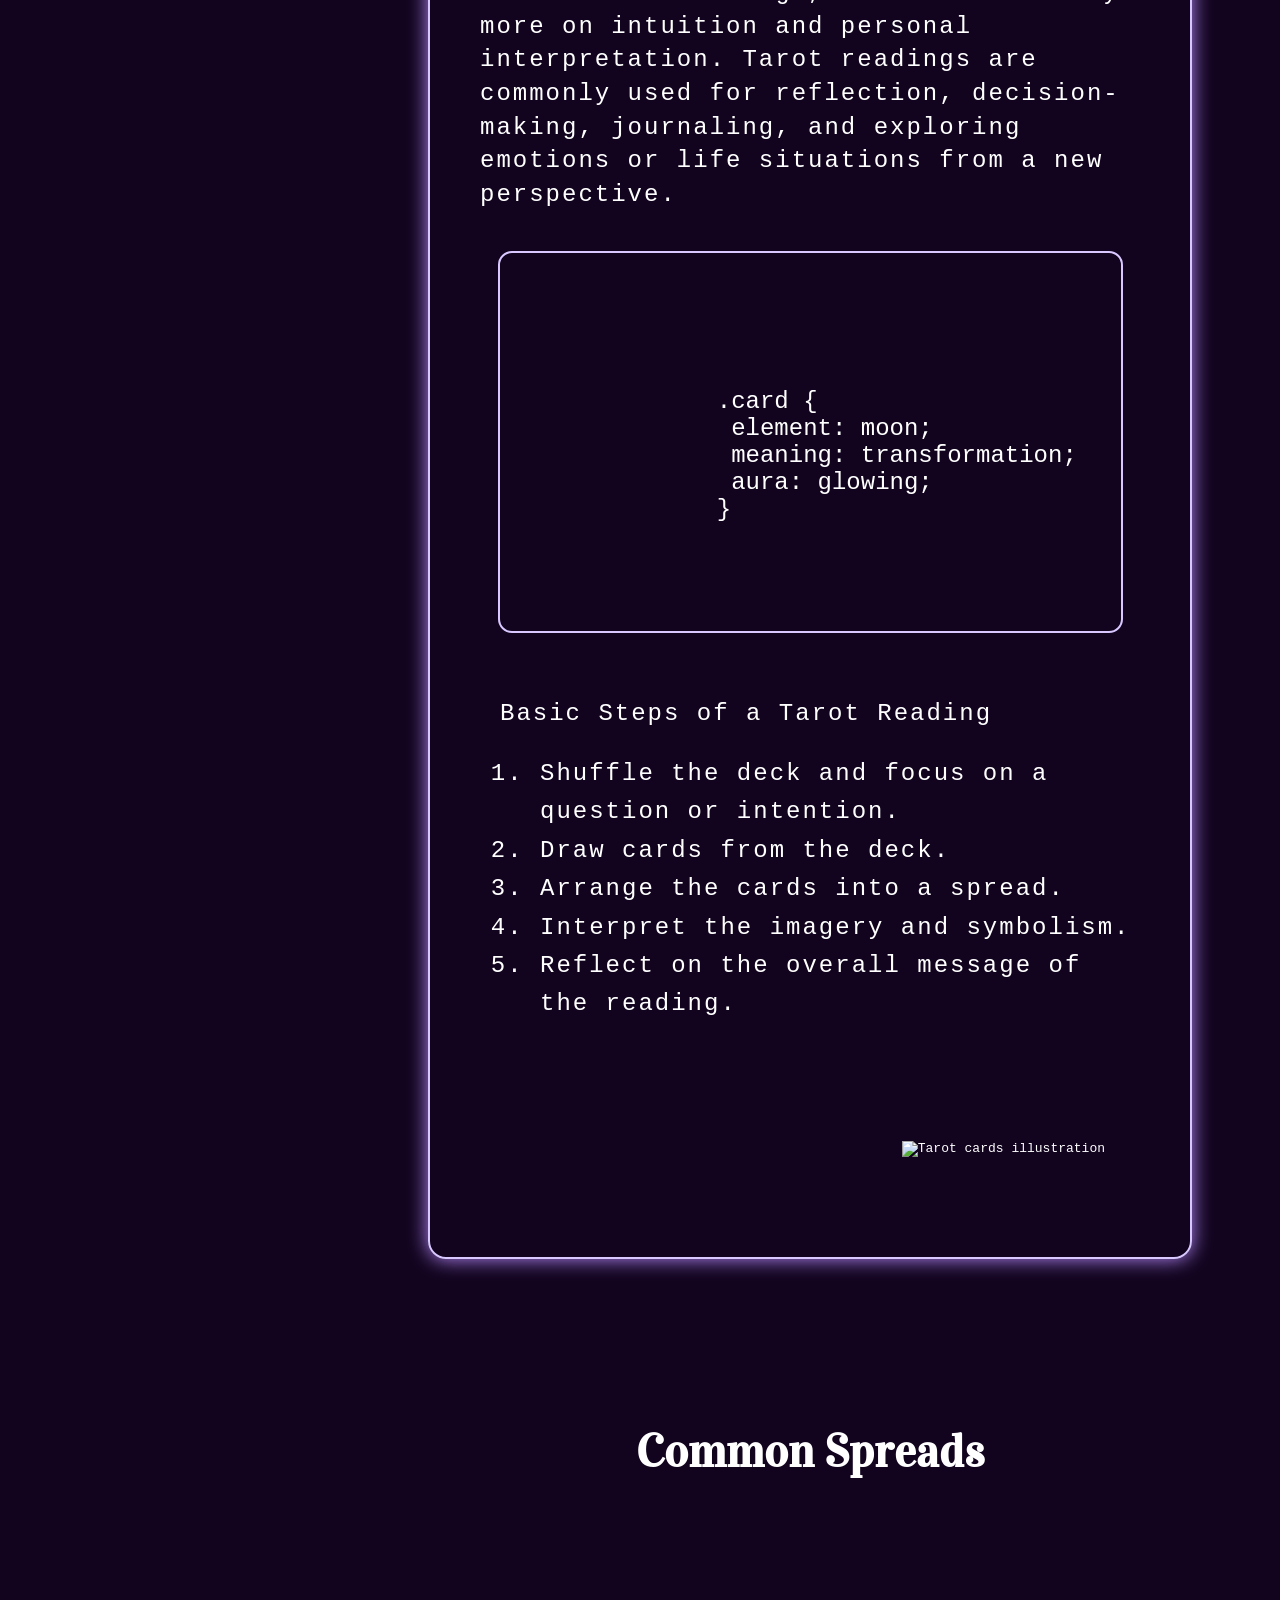
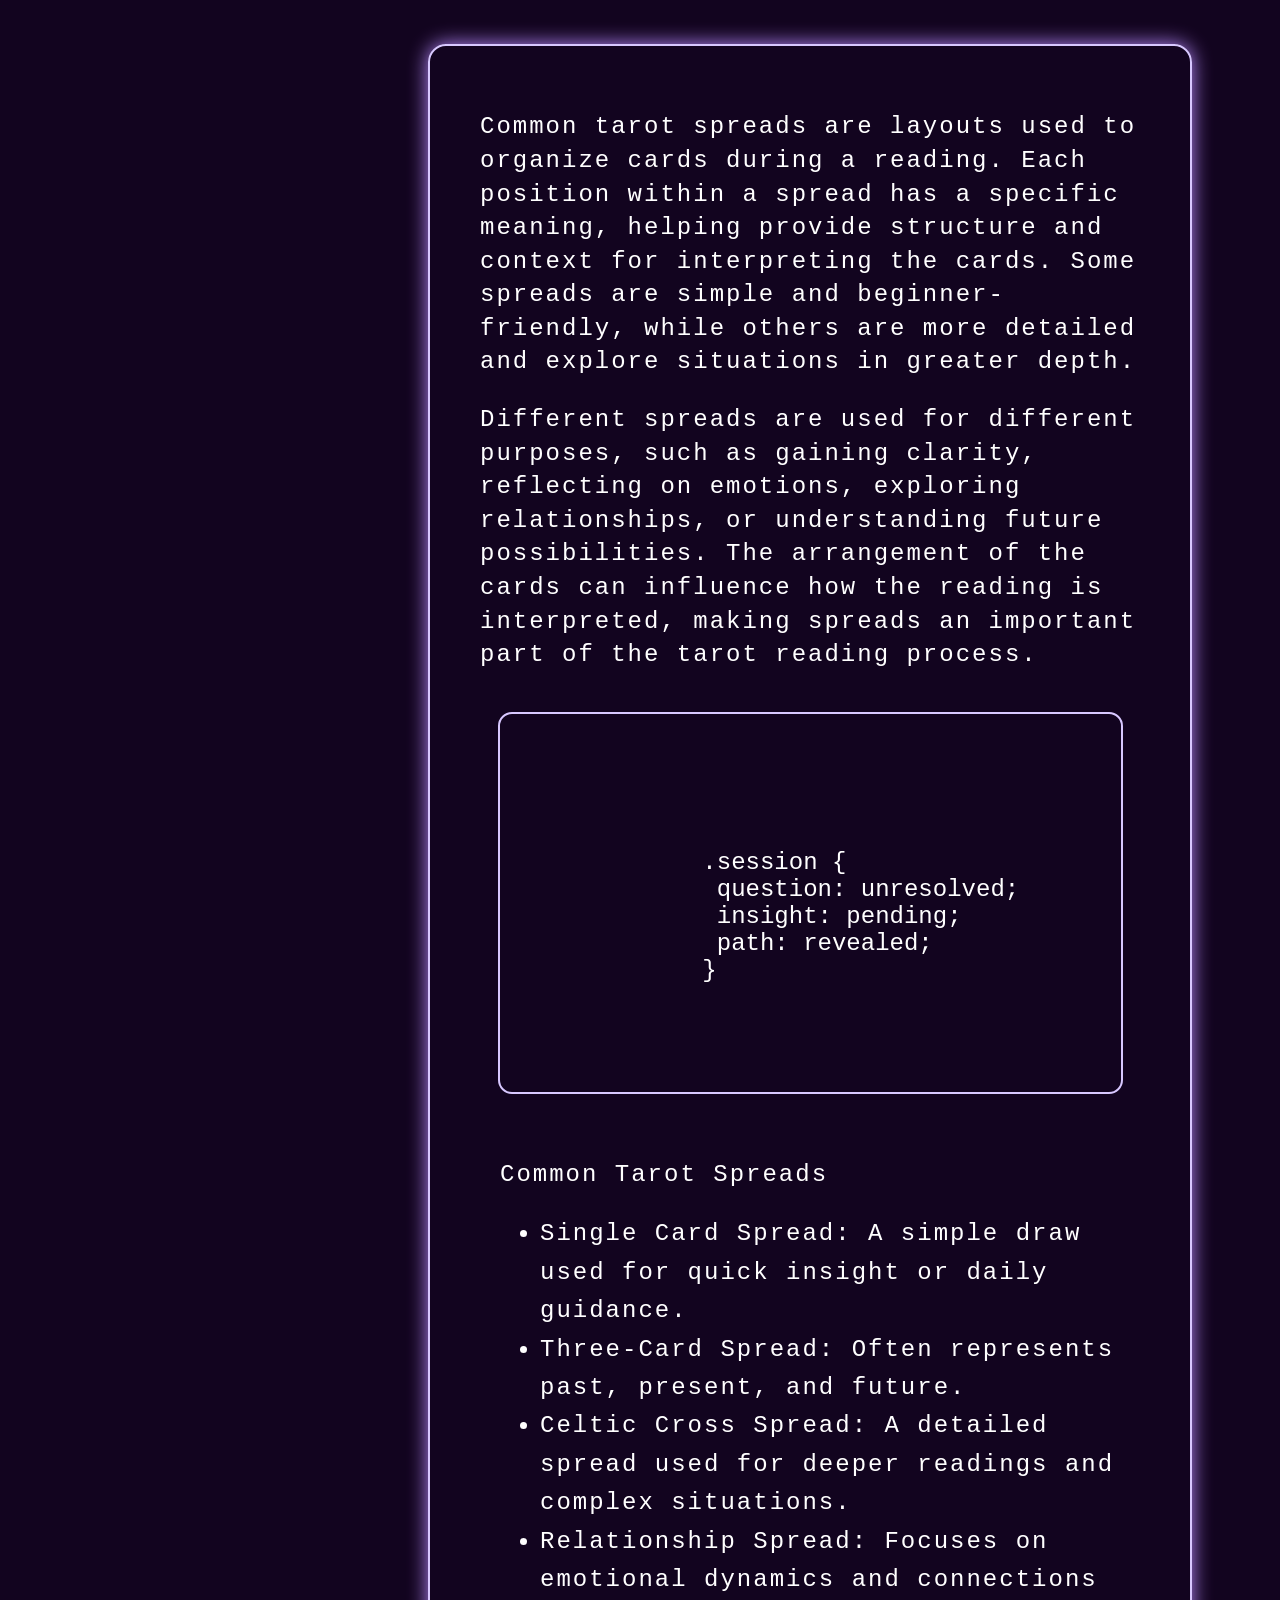
==== commit df4c36ec: "minor text changes" ====
--- a/tarot-field-guide/index.html
+++ b/tarot-field-guide/index.html
@@ -226,7 +226,7 @@
 
       <div class="list-content">
 
-        <p class="list-heading">Cups
+        <p class="list-heading">Cups:
           Emotions, relationships, 
           intuition, and creativity.</p>
 
@@ -261,7 +261,7 @@
                Emotional balance and wisdom.</li>
            </ul>
 
-        <p class="list-heading">Pentacles
+        <p class="list-heading">Pentacles:
           Work, finances, stability
           and the material world.</p>
          
@@ -296,7 +296,7 @@
                Leadership and financial security.</li>
            </ul>
 
-        <p class="list-heading">Swords
+        <p class="list-heading">Swords:
           Thoughts, communication, 
           truth, and conflict.</p>  
 
@@ -333,7 +333,7 @@
            </ul>
 
 
-         <p class="list-heading">Wands
+         <p class="list-heading">Wands:
             Creativity, ambition, 
            passion, and energy.</p>  
 
@@ -419,7 +419,7 @@
              <li>Reflect on the overall message of the reading.</li>
            </ol>
 
-        <img class="xlarge-image"
+        <img class="decorative xlarge-image"
            src="https://snipboard.io/rOUDwQ.jpg"
            alt="Tarot cards illustration">       
 
--- a/tarot-field-guide/styles.css
+++ b/tarot-field-guide/styles.css
@@ -214,6 +214,7 @@
 
 .spreads-banner {
   background-image: url("https://i.snipboard.io/Q52VHk.jpg");
+  font-size: 3.6vw;
 }
 
 .spread-image {
@@ -235,8 +236,8 @@
 footer {
   grid-column: 2;
   max-width: 850px;
-  margin: 120px auto 0 auto;
-  padding: 40px 0 80px 0;
+  margin: 80px auto 0 auto;
+  padding: 20px 0 60px 0;
   color: white;
   text-align: center;
 }
@@ -250,8 +251,9 @@
   font-size: 22px;
   line-height: 1.5;
   letter-spacing: 1px;
-  max-width: 700px;
-  margin-bottom: 40px;
+  max-width: 750px;
+  margin: 0 auto 40px auto;
+  text-align: center;
 }
 
 .footer-buttons {
@@ -326,4 +328,16 @@
   .decorative {
     display: none;
   }
+
+  .code-box {
+  width: 100%;
+  padding: 20px;
+  box-sizing: border-box;
+  overflow-x: auto;
+  justify-content: center;
+}
+
+.code-box code {
+  font-size: 14px;
+  line-height: 1.4;
 }
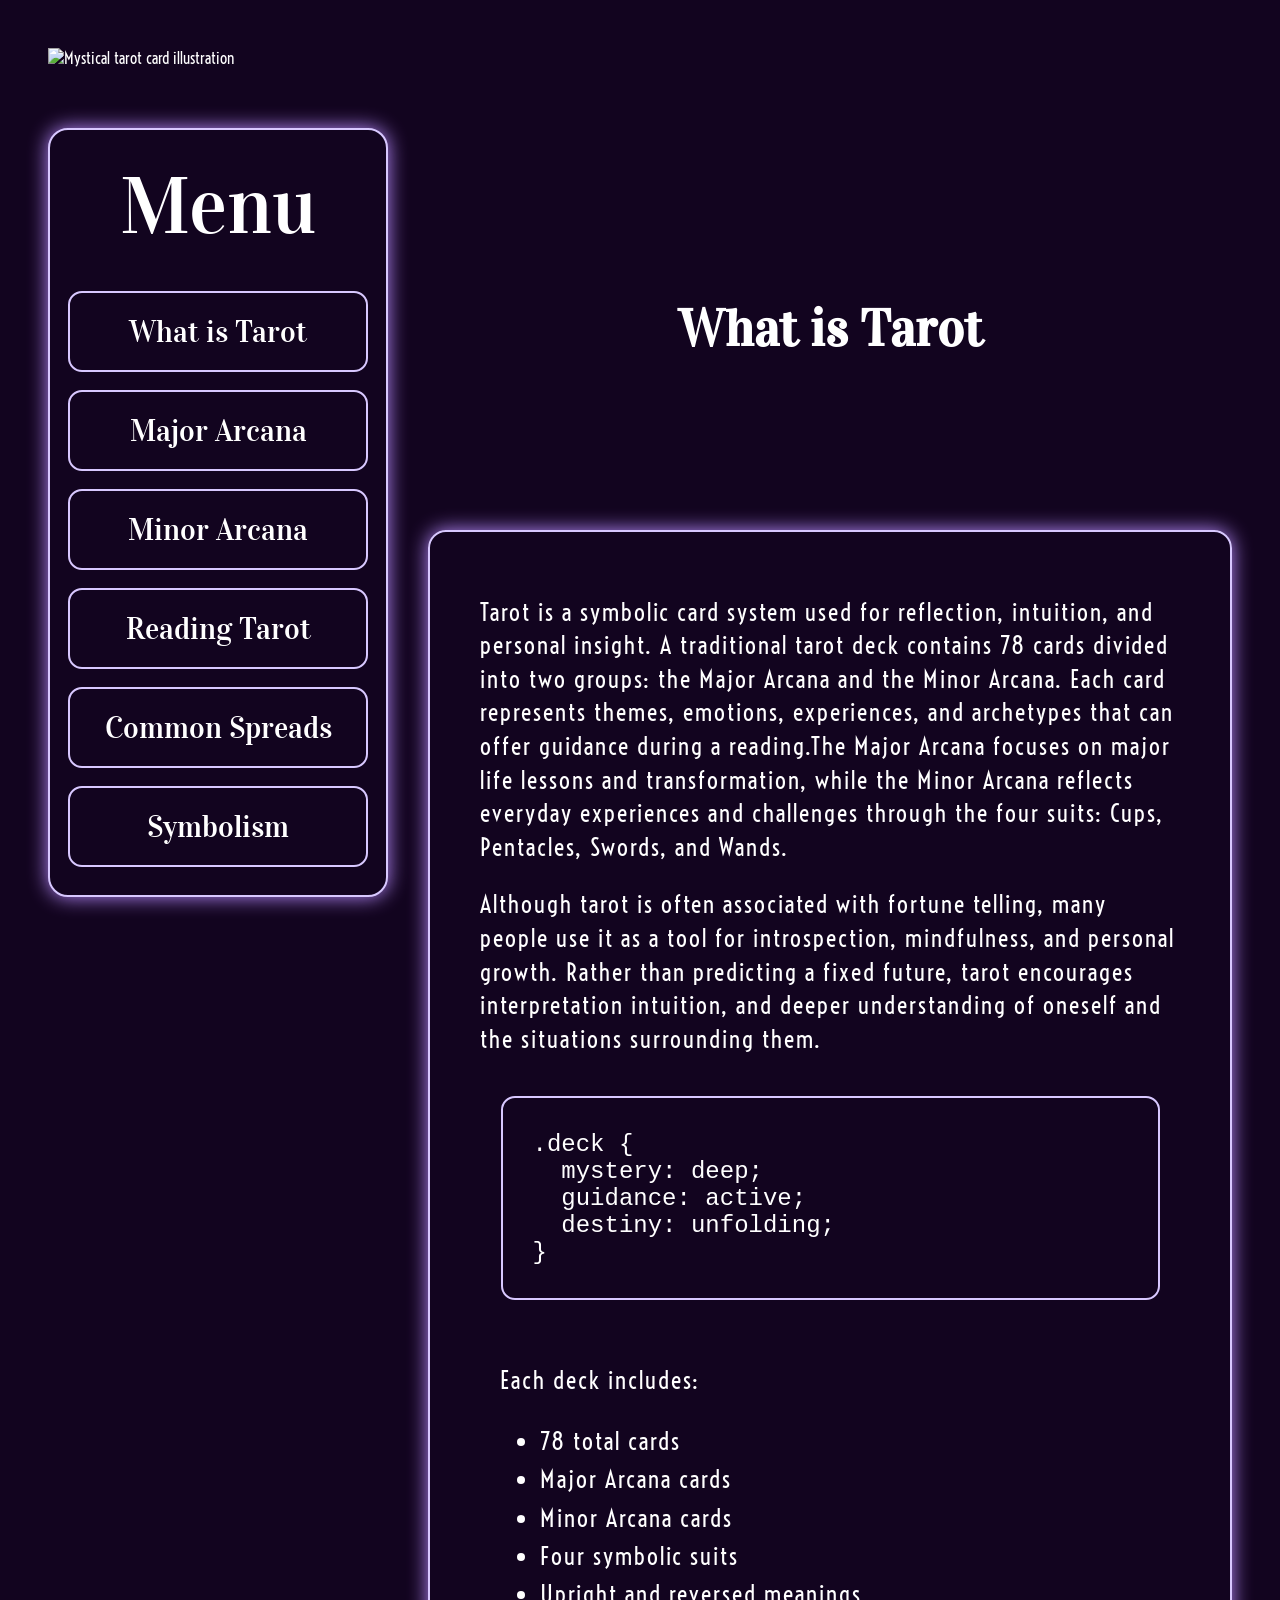
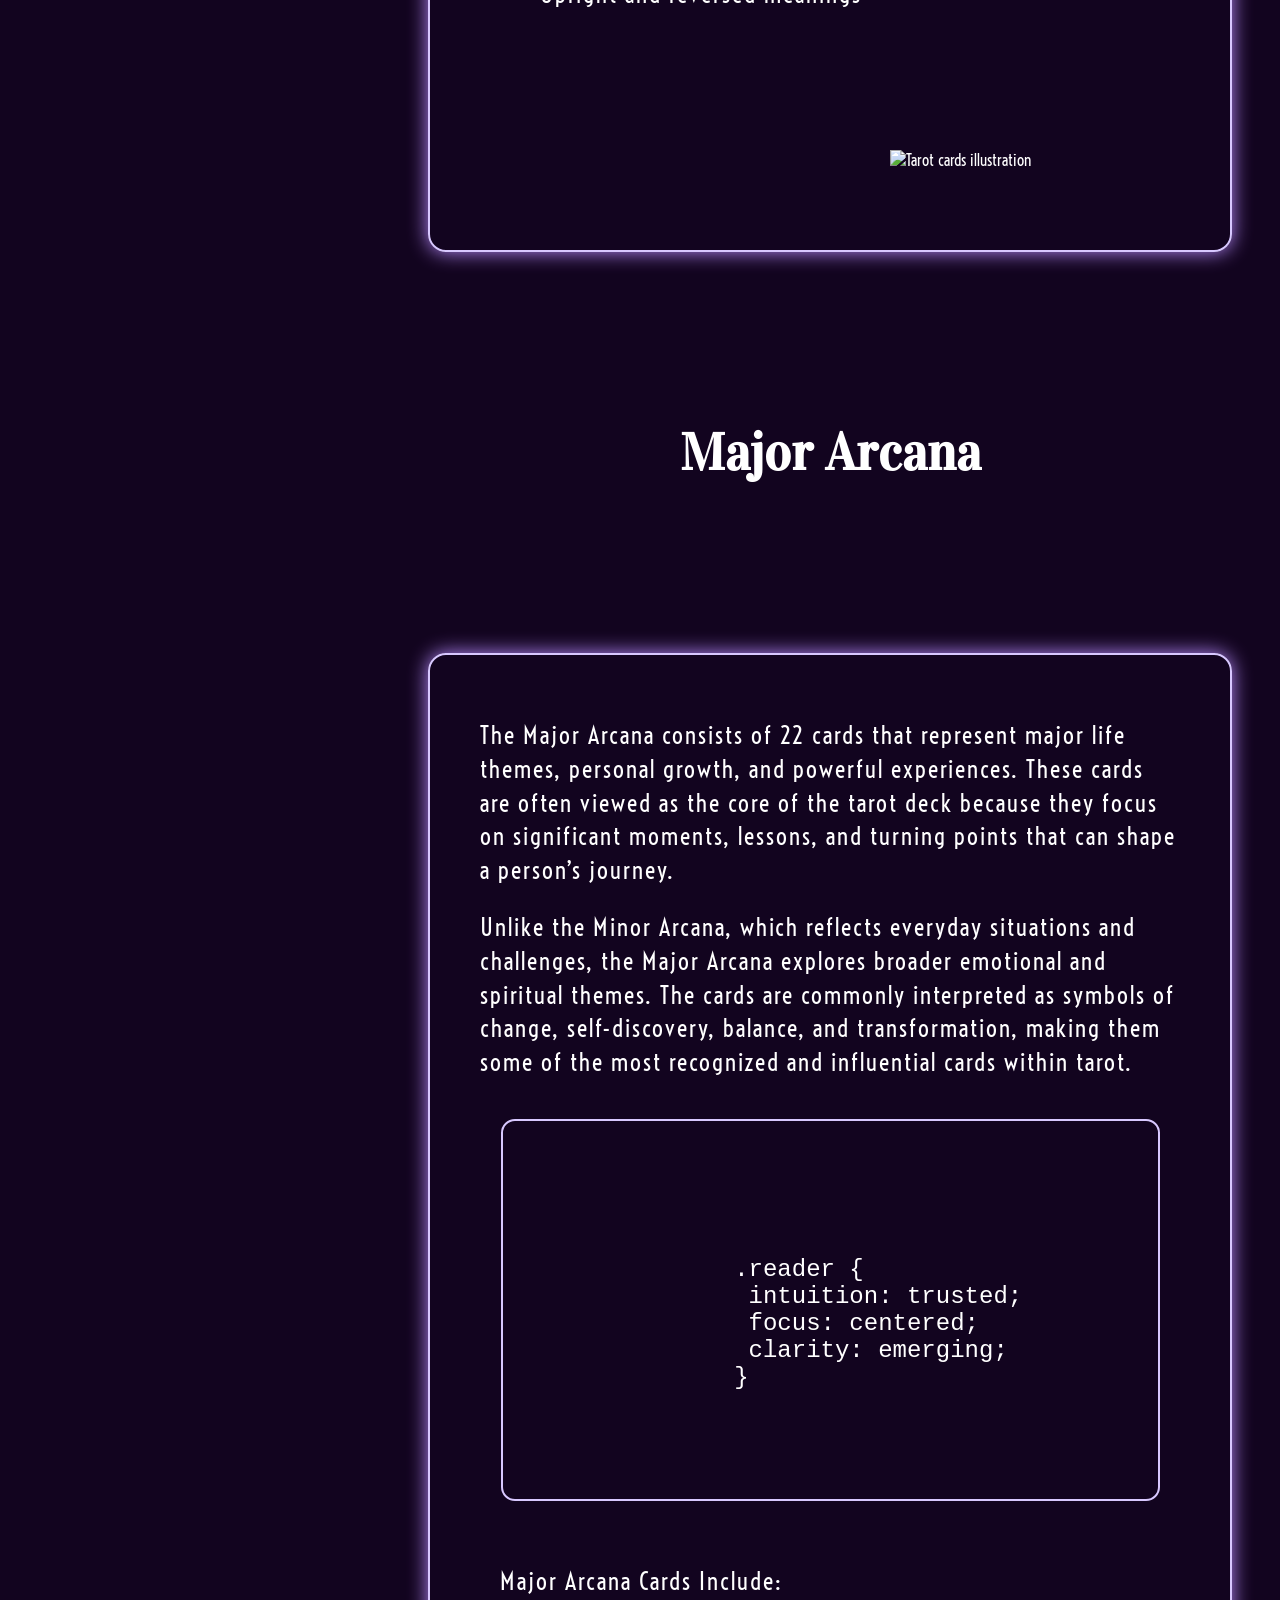
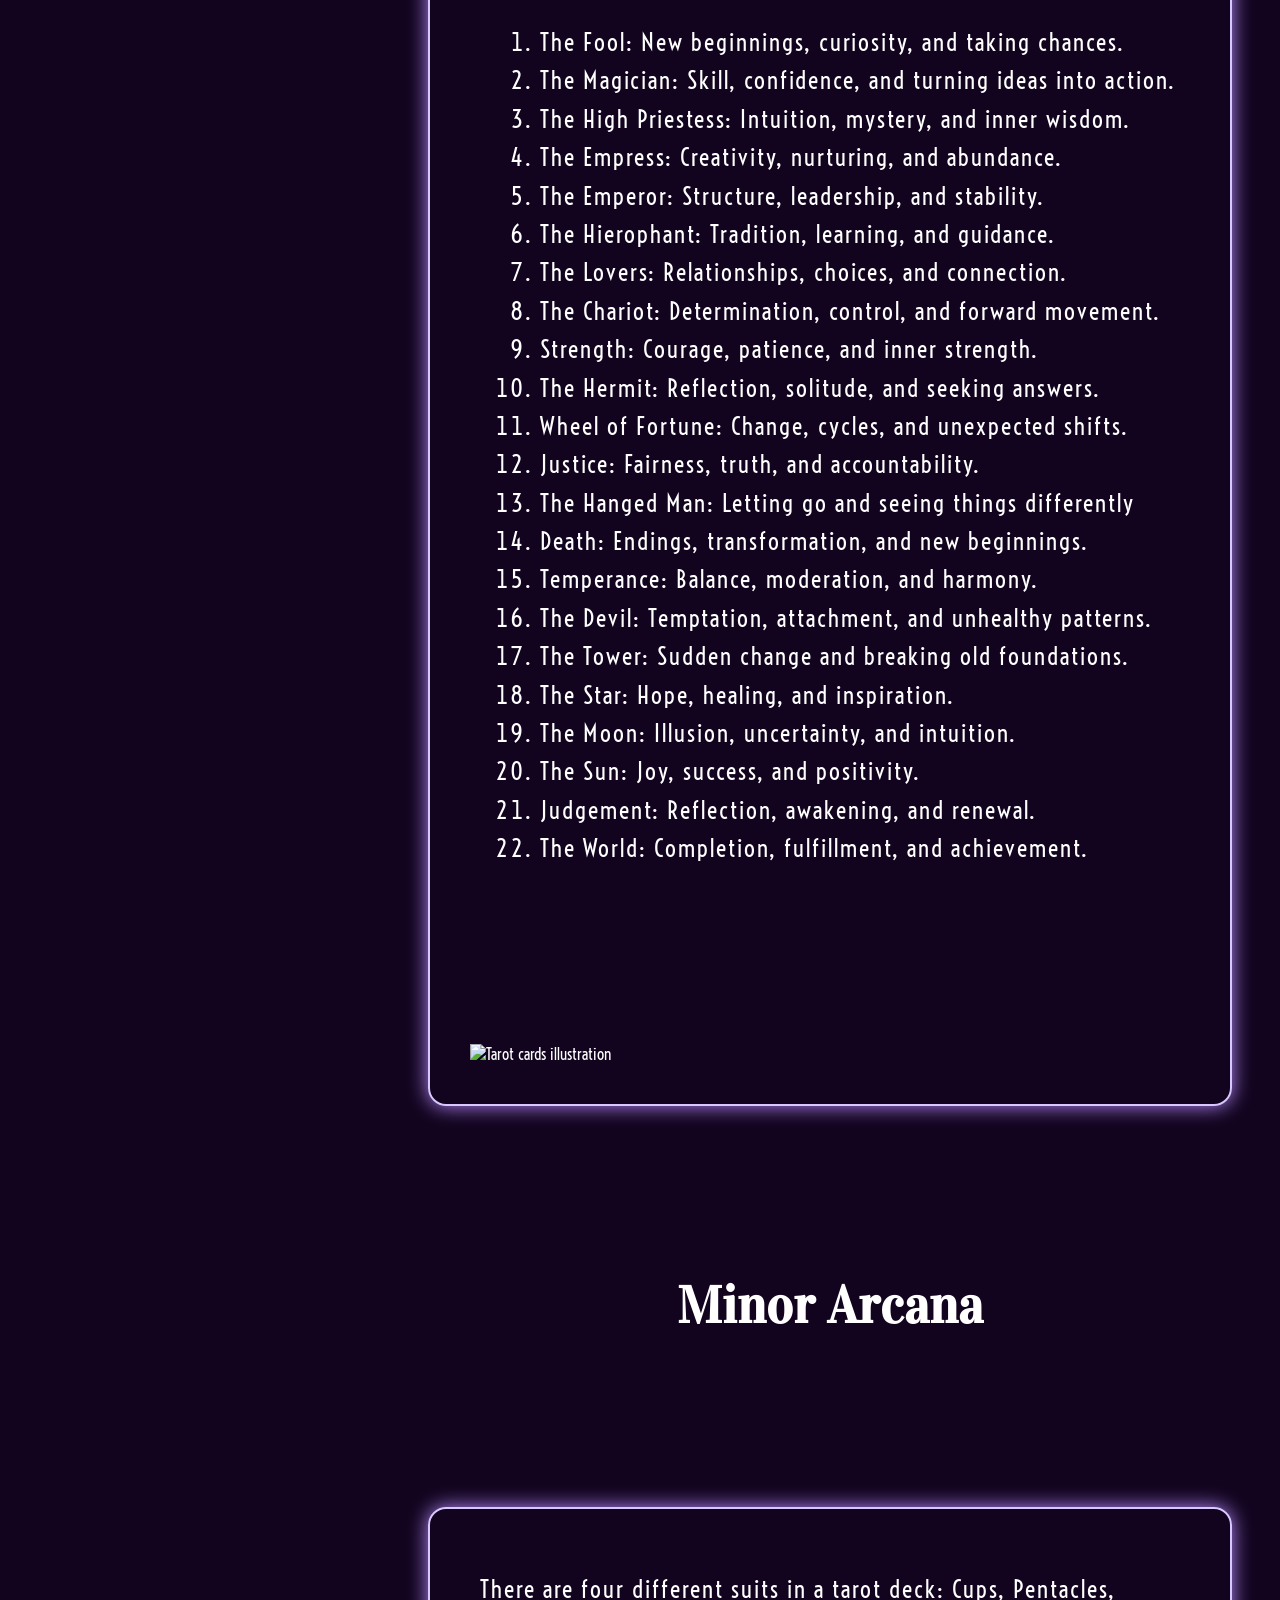
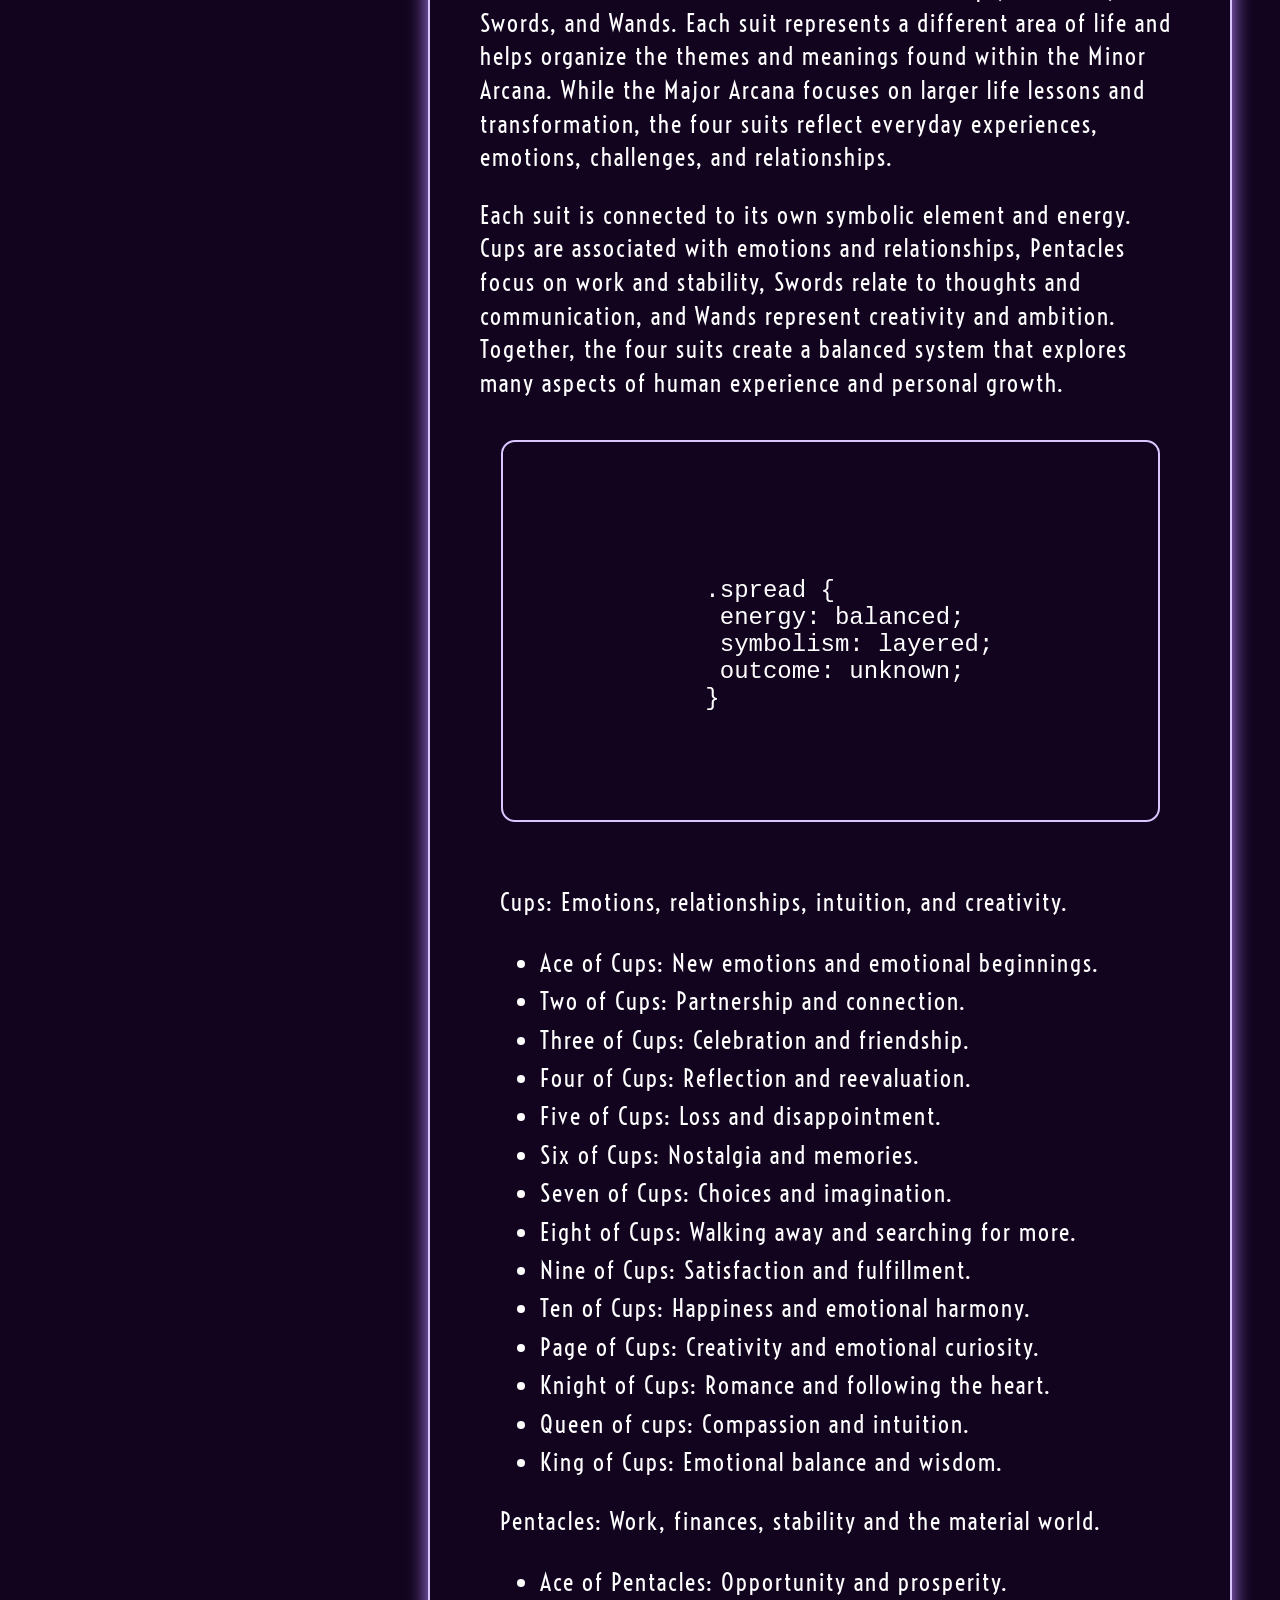
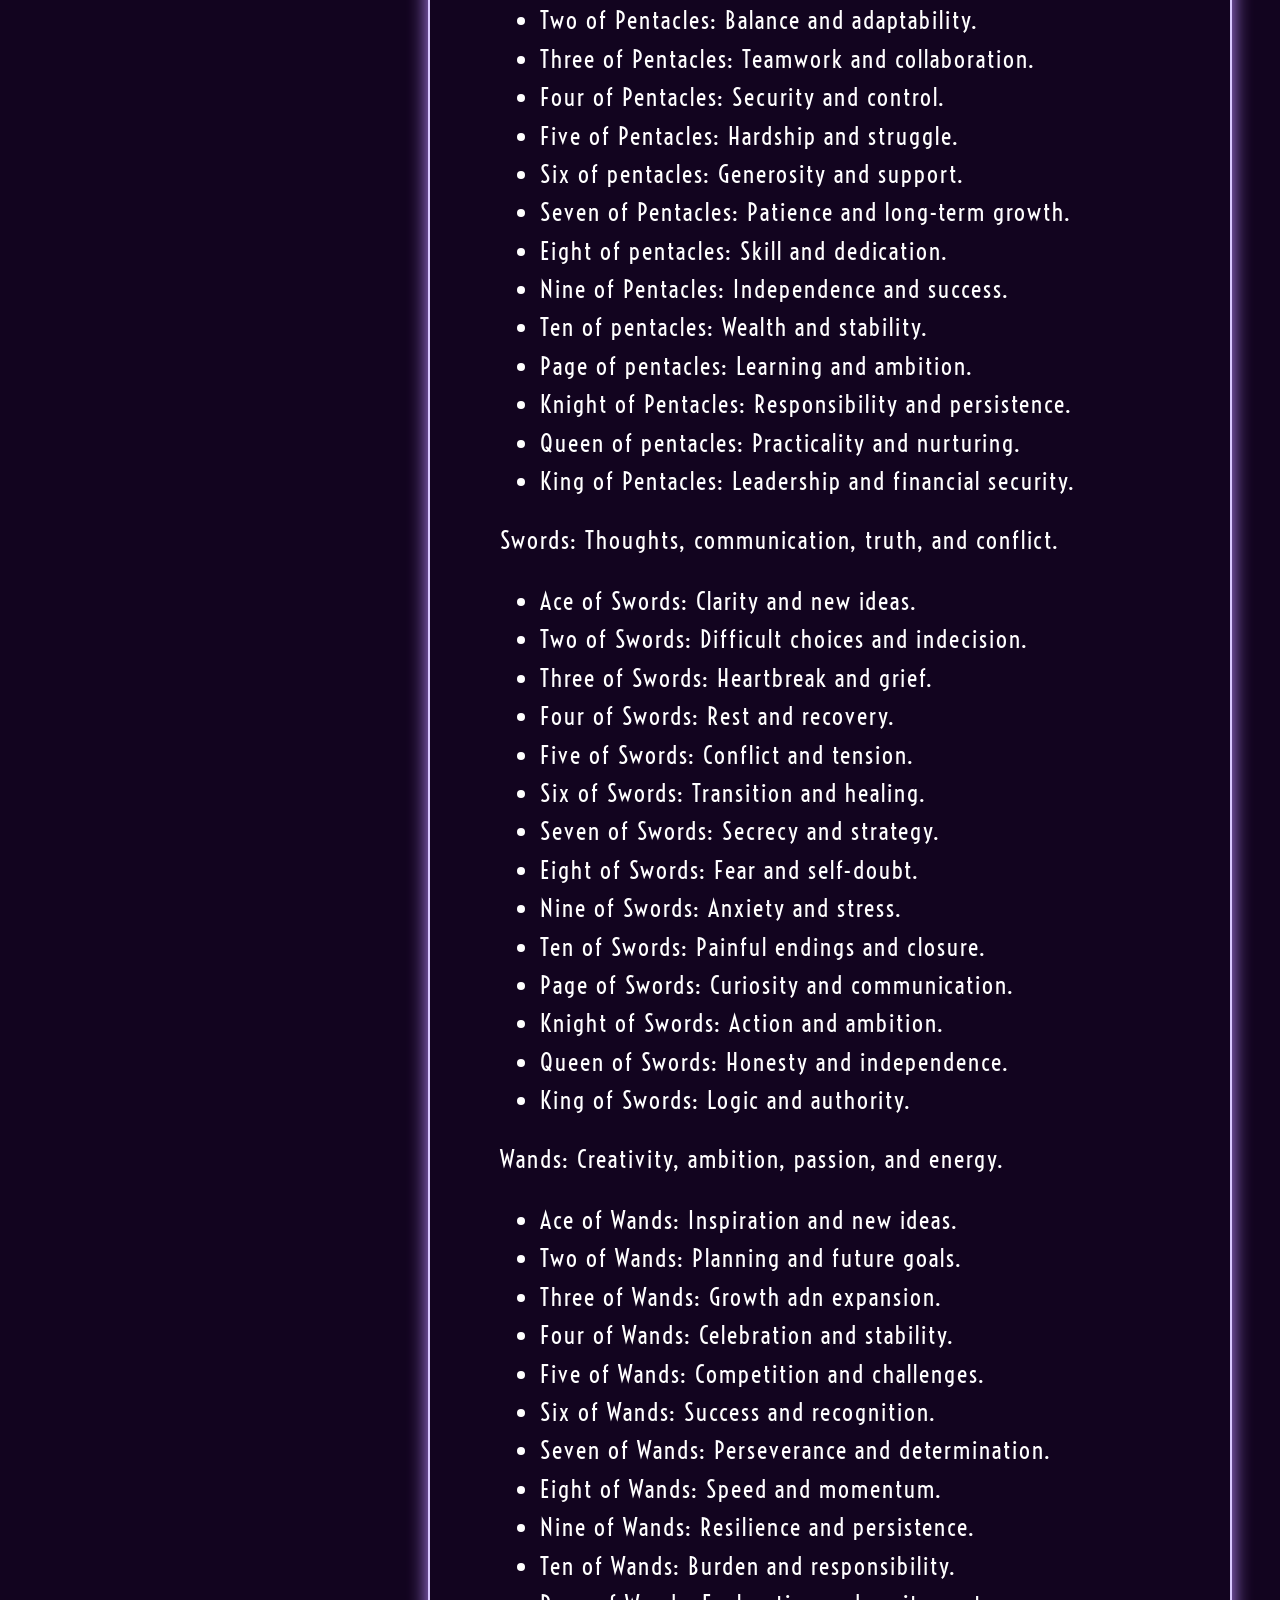
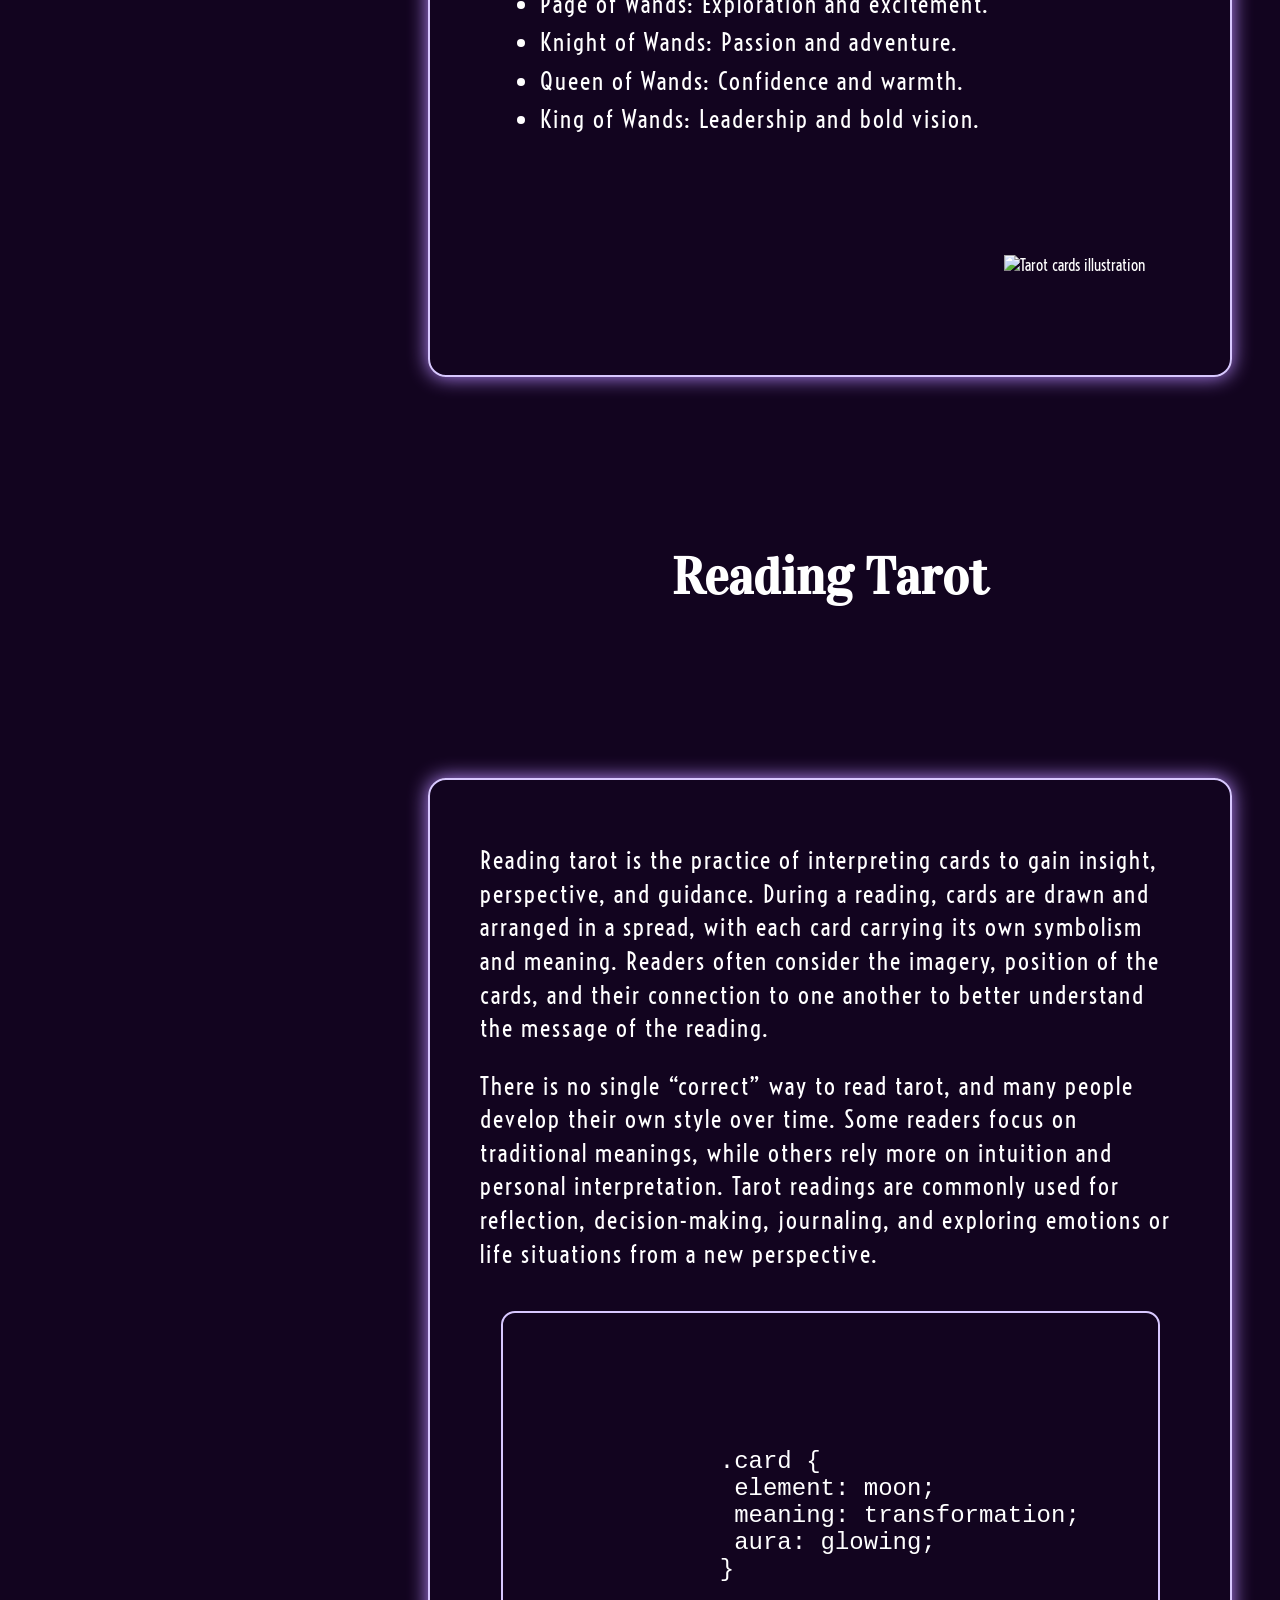
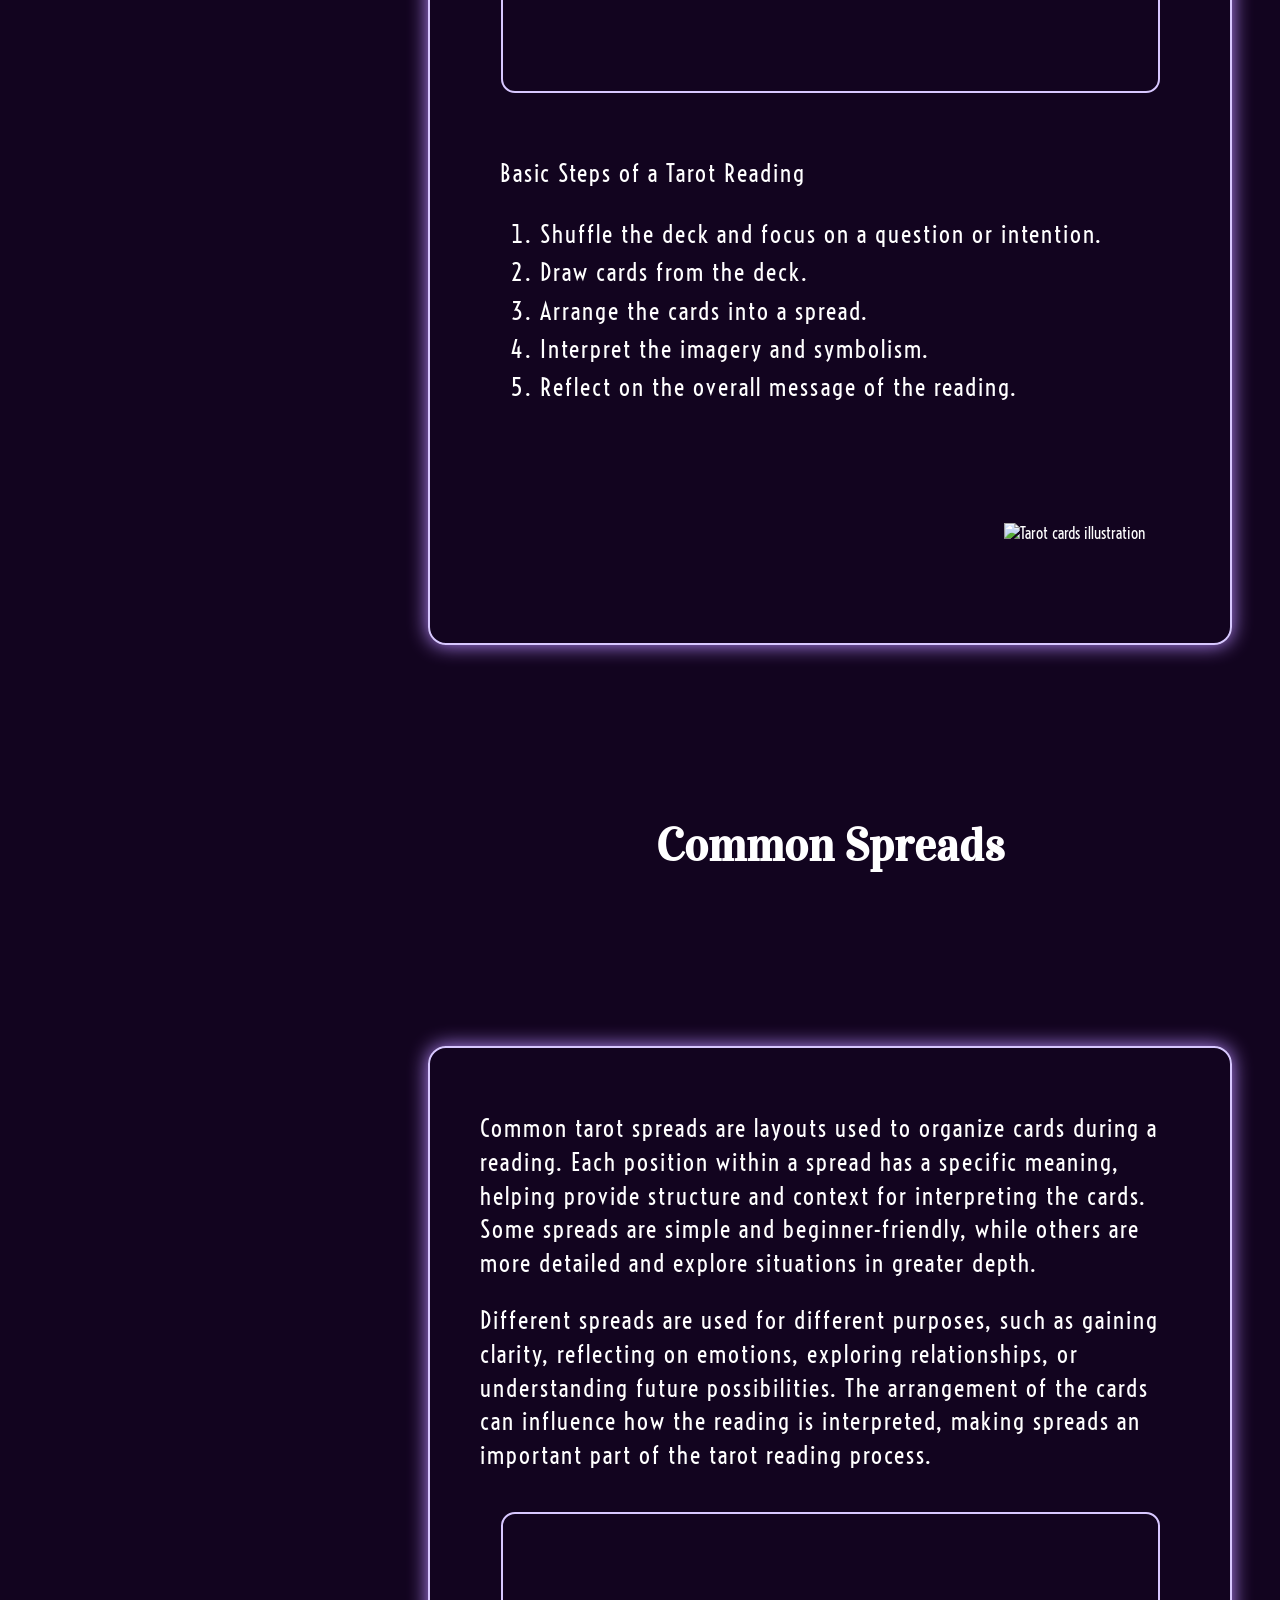
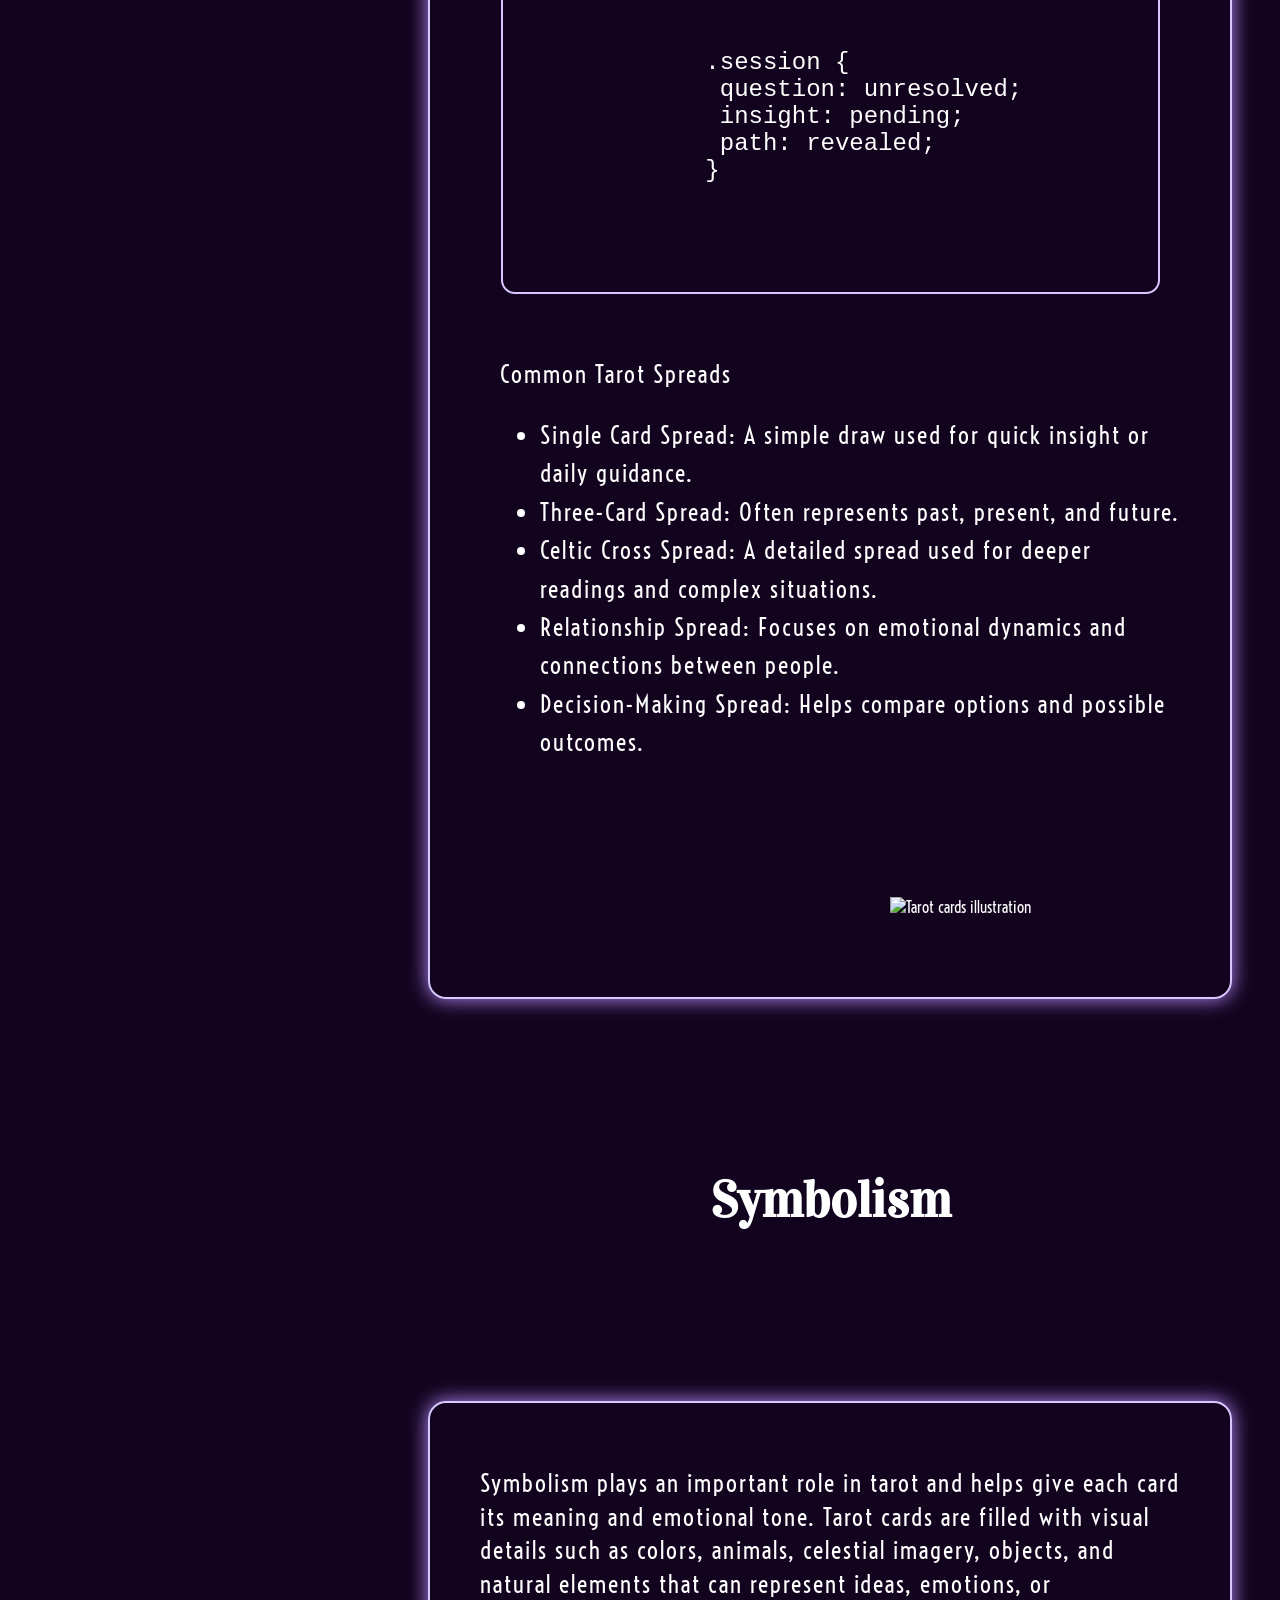
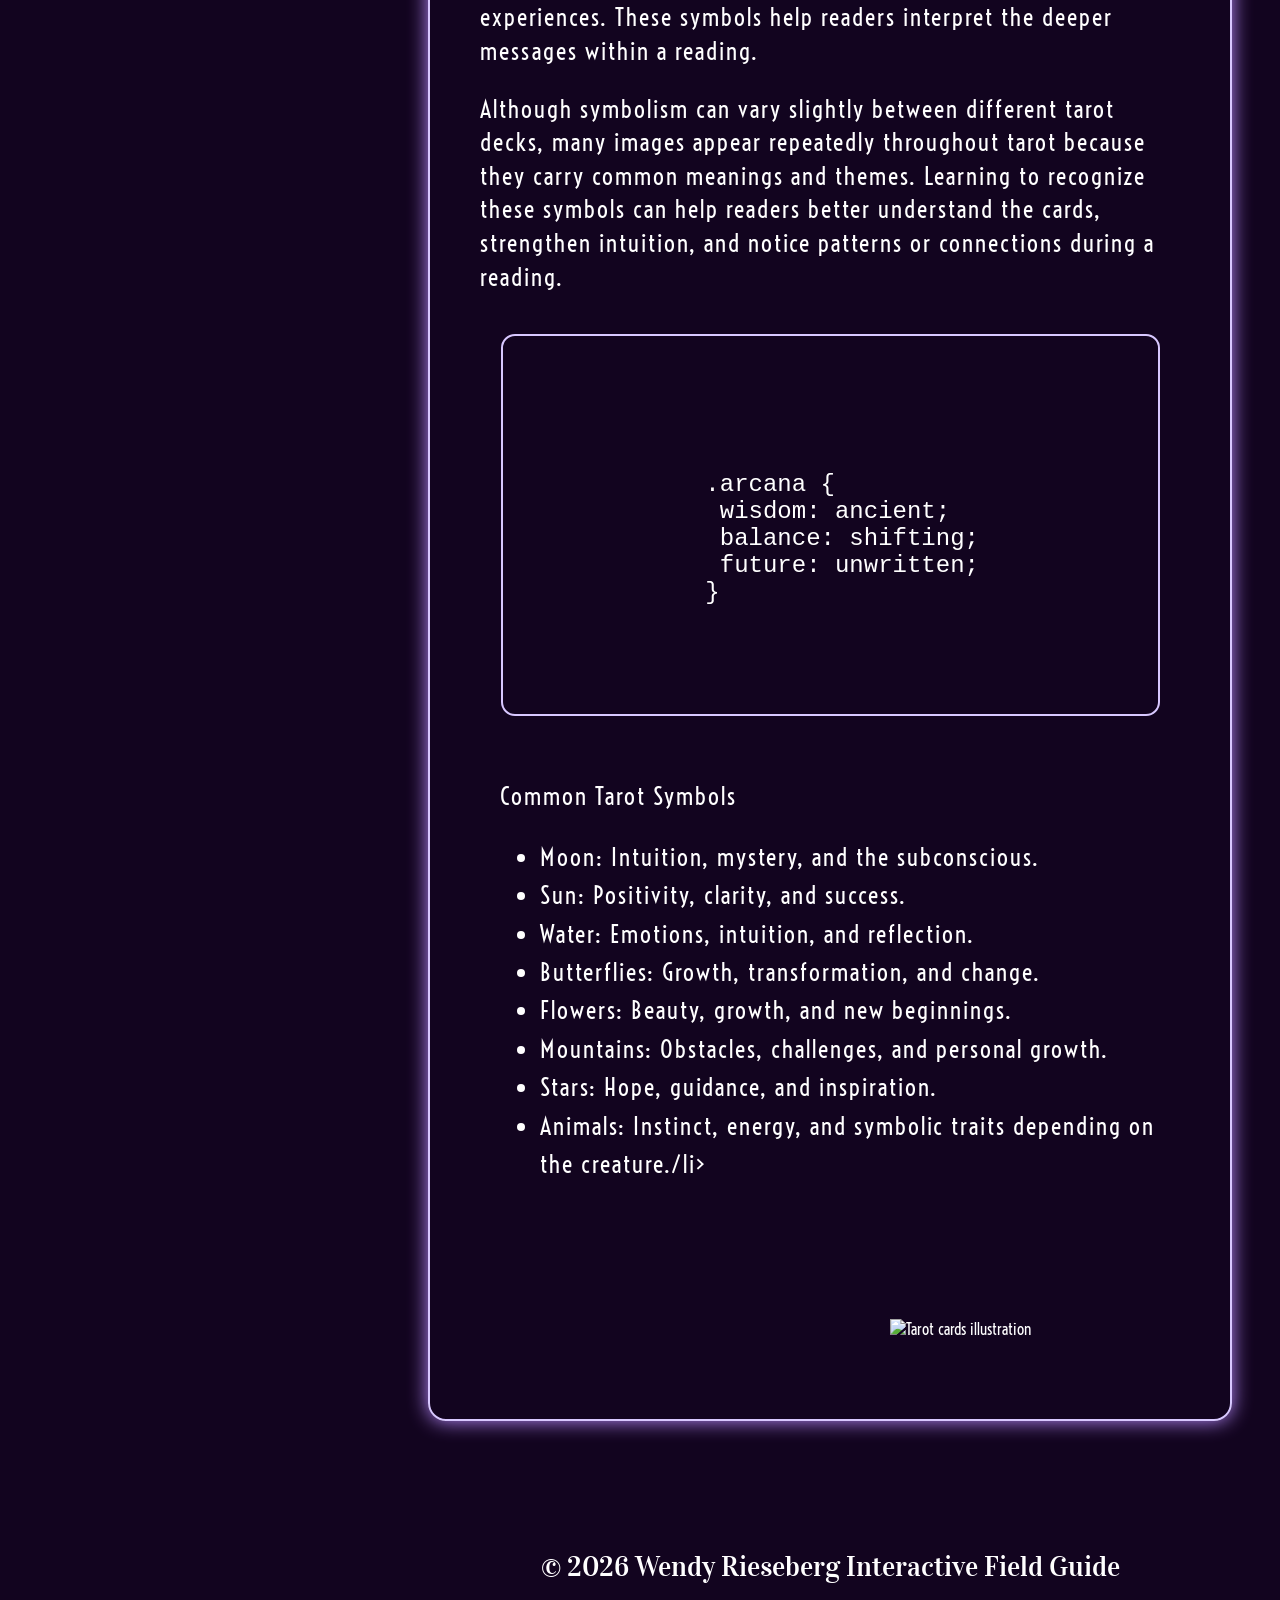
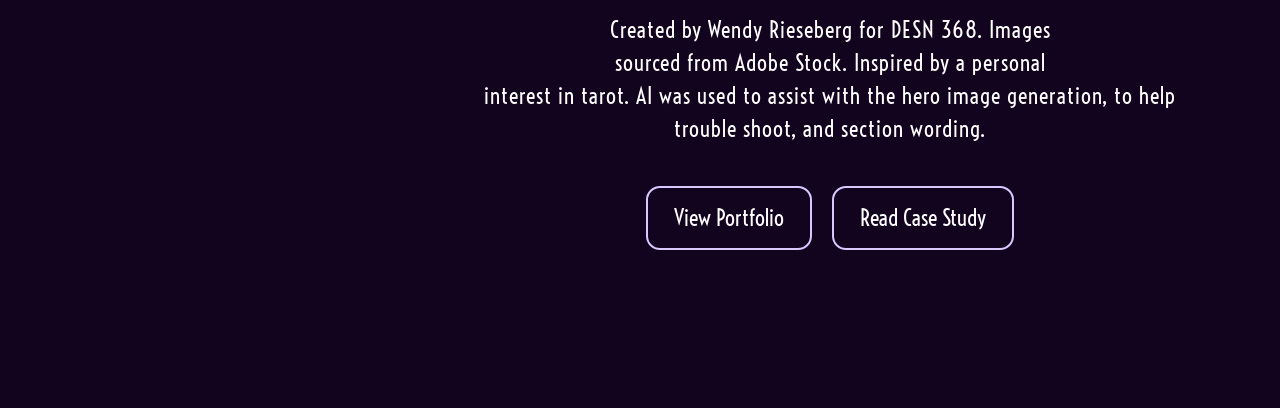
==== commit ab9743b2: "fixed one code issue" ====
--- a/tarot-field-guide/index.html
+++ b/tarot-field-guide/index.html
@@ -81,13 +81,11 @@
          <p> Tarot is a symbolic card system used for reflection, intuition, and personal                  insight. A traditional tarot deck contains 78 cards divided into two groups: the              Major Arcana and the Minor Arcana. Each card represents themes, emotions,                     experiences, and archetypes that can offer guidance during a reading.The Major                Arcana focuses on major life lessons and transformation, while the Minor Arcana               reflects everyday experiences and challenges through the four suits: Cups,                    Pentacles, Swords, and Wands.</p>
         <p>Although tarot is often associated with fortune telling, many people use it as a              tool for introspection, mindfulness, and personal growth. Rather than predicting a            fixed future, tarot encourages interpretation intuition, and deeper understanding             of oneself and the situations surrounding them.</p>
 
-      <pre class="code-box"><code><pre><code>
-           .deck {
-              mystery: deep;
-              guidance: active;
-              destiny: unfolding;
-           }
-</code></pre></pre>
+  <pre class="code-box"><code>.deck {
+  mystery: deep;
+  guidance: active;
+  destiny: unfolding;
+}</code></pre>
 
       <div class="content-row">
 
--- a/tarot-field-guide/styles.css
+++ b/tarot-field-guide/styles.css
@@ -277,6 +277,12 @@
   box-shadow: 0 0 14px var(--accent);
 }
 
+
+.section-banner.case-study-banner {
+  font-size: 3vw;
+}
+
+
 @media (max-width: 640px) {
   .page-layout {
     flex-direction: column;
@@ -340,4 +346,10 @@
 .code-box code {
   font-size: 14px;
   line-height: 1.4;
-}+}
+
+.section-banner.case-study-banner {
+  font-size: 28px;
+}
+
+
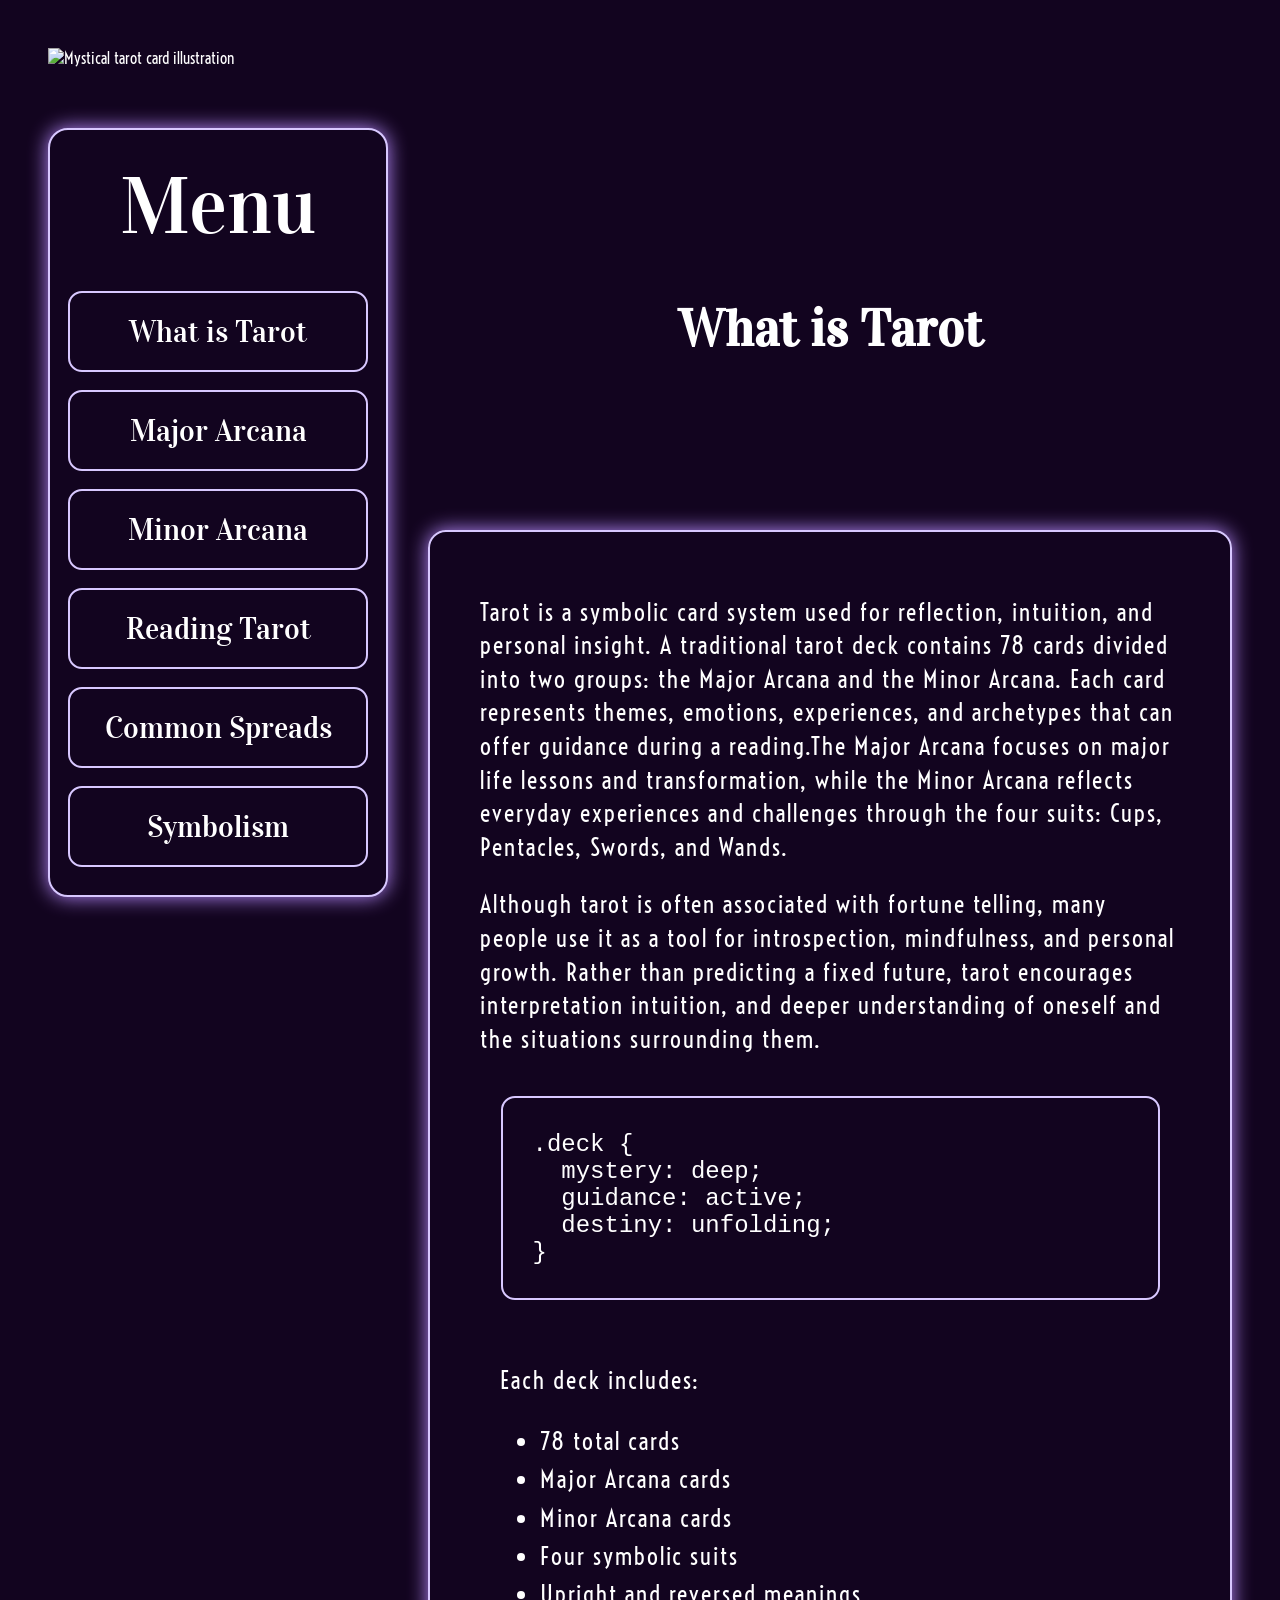
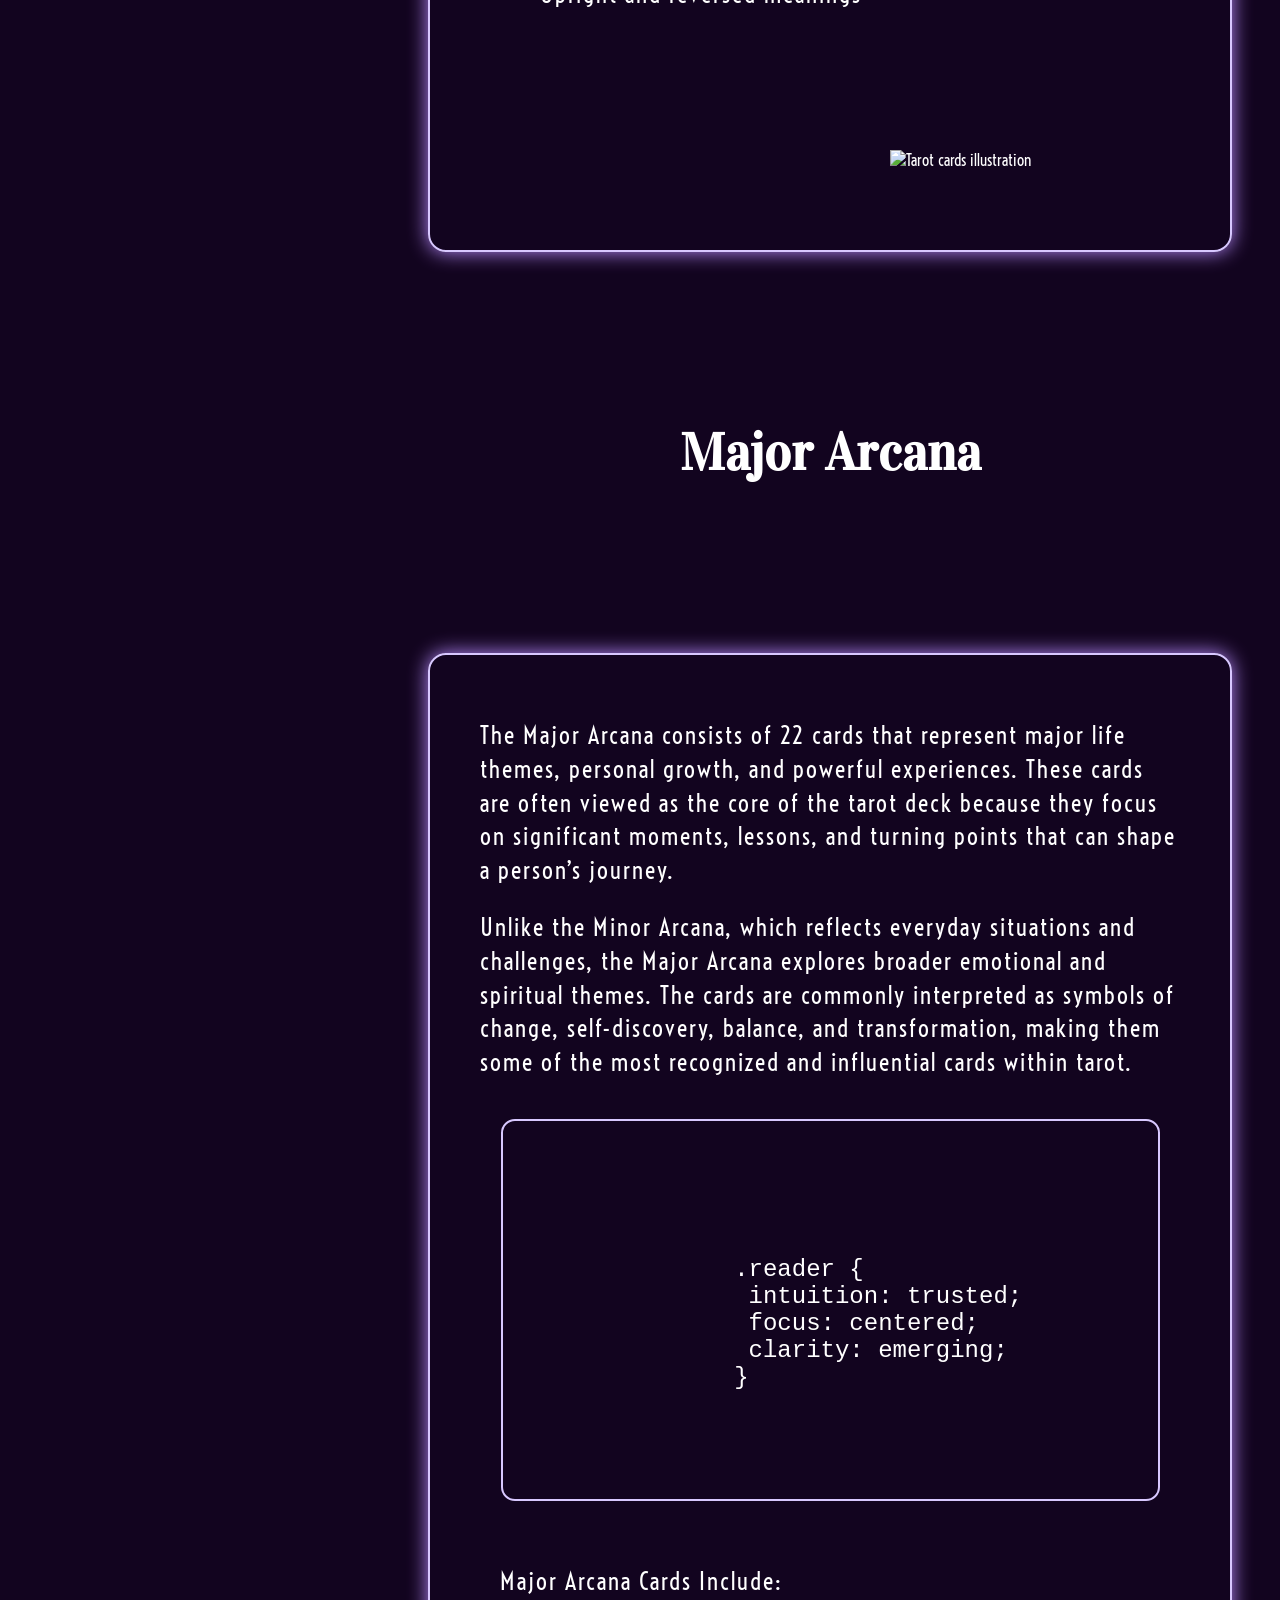
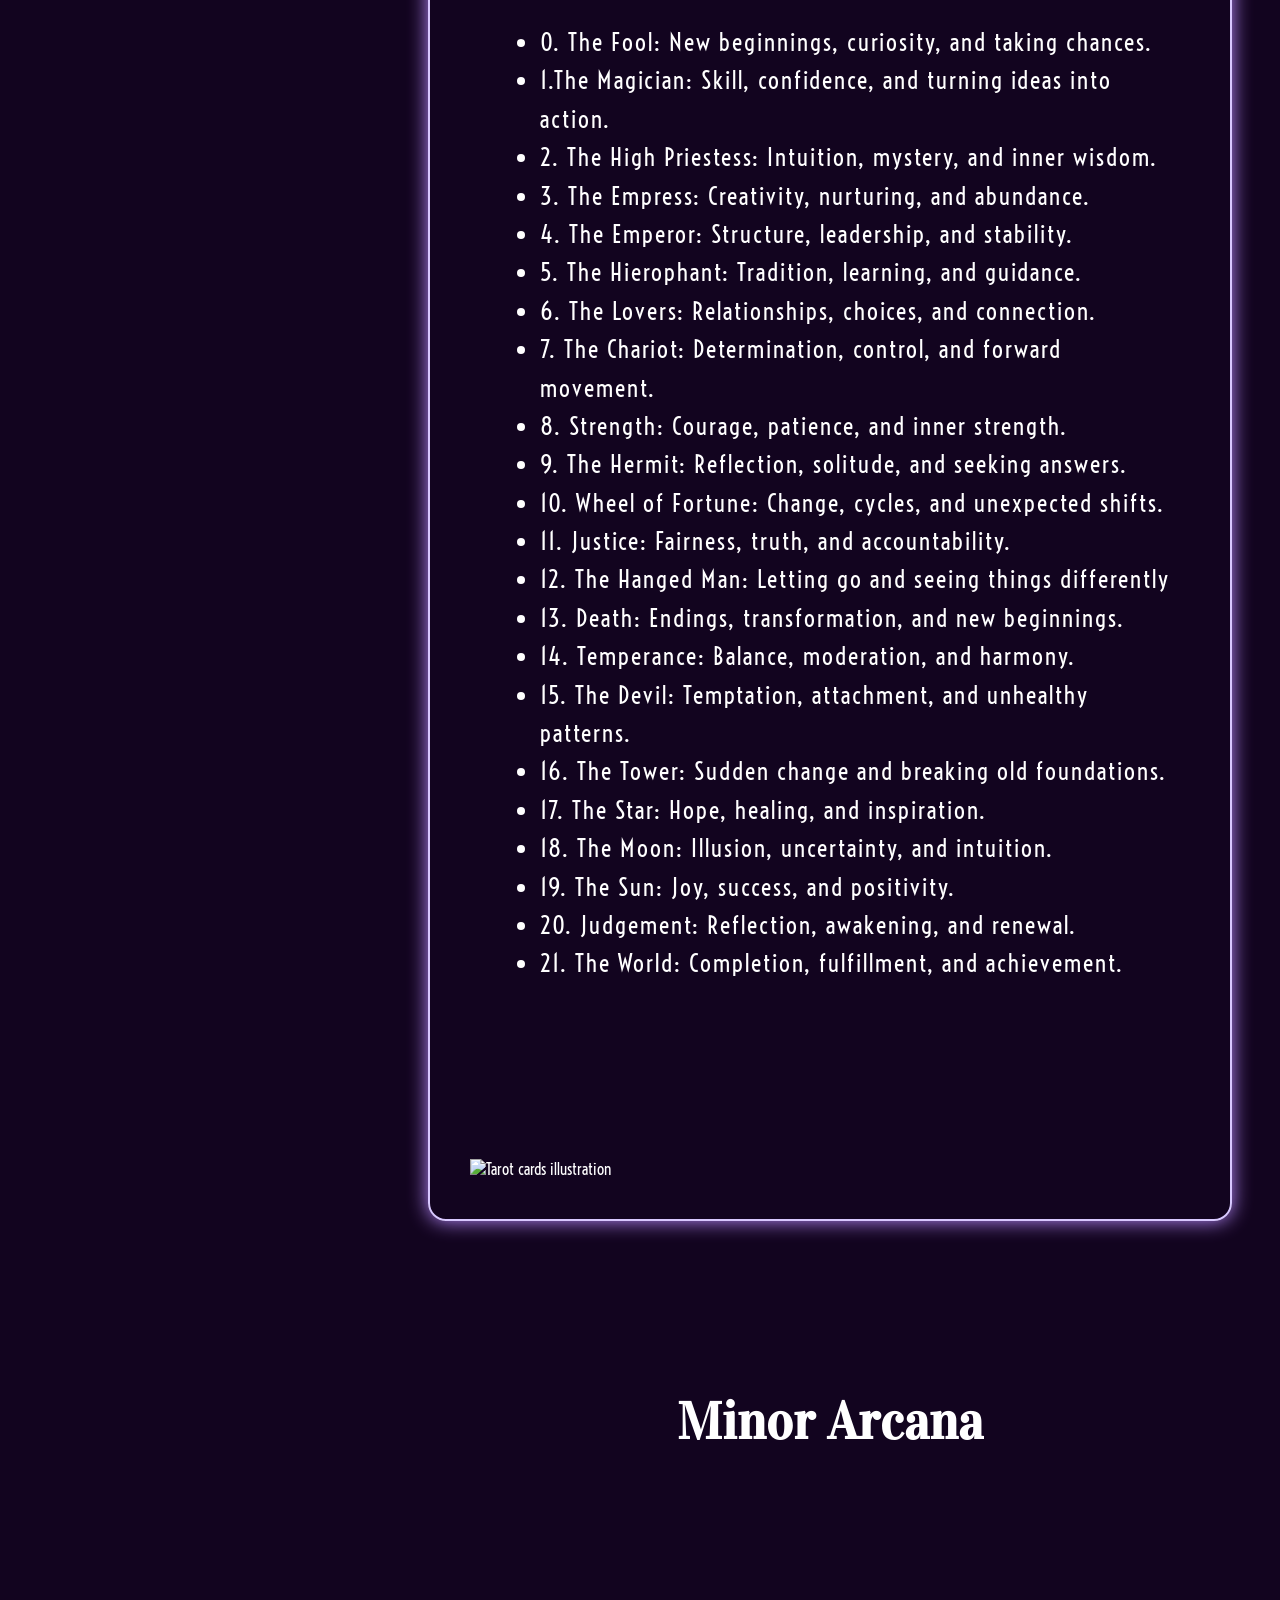
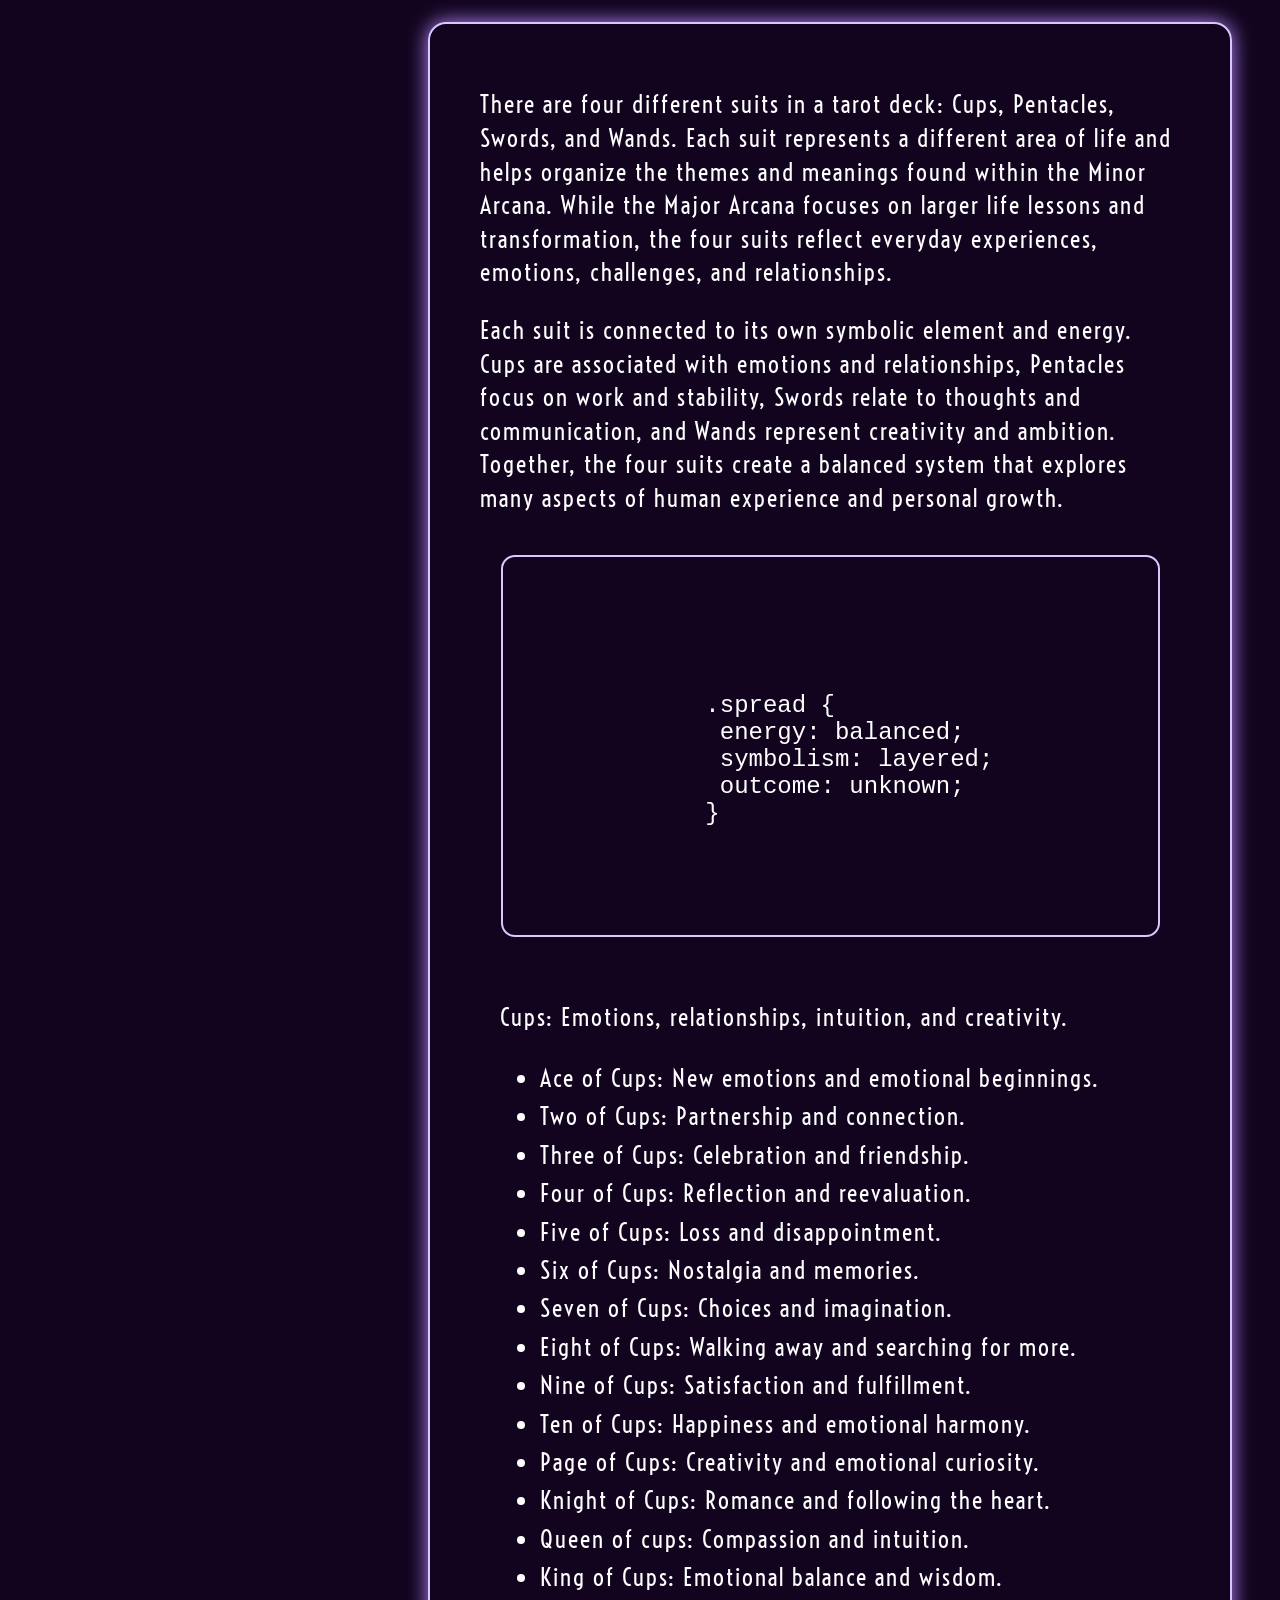
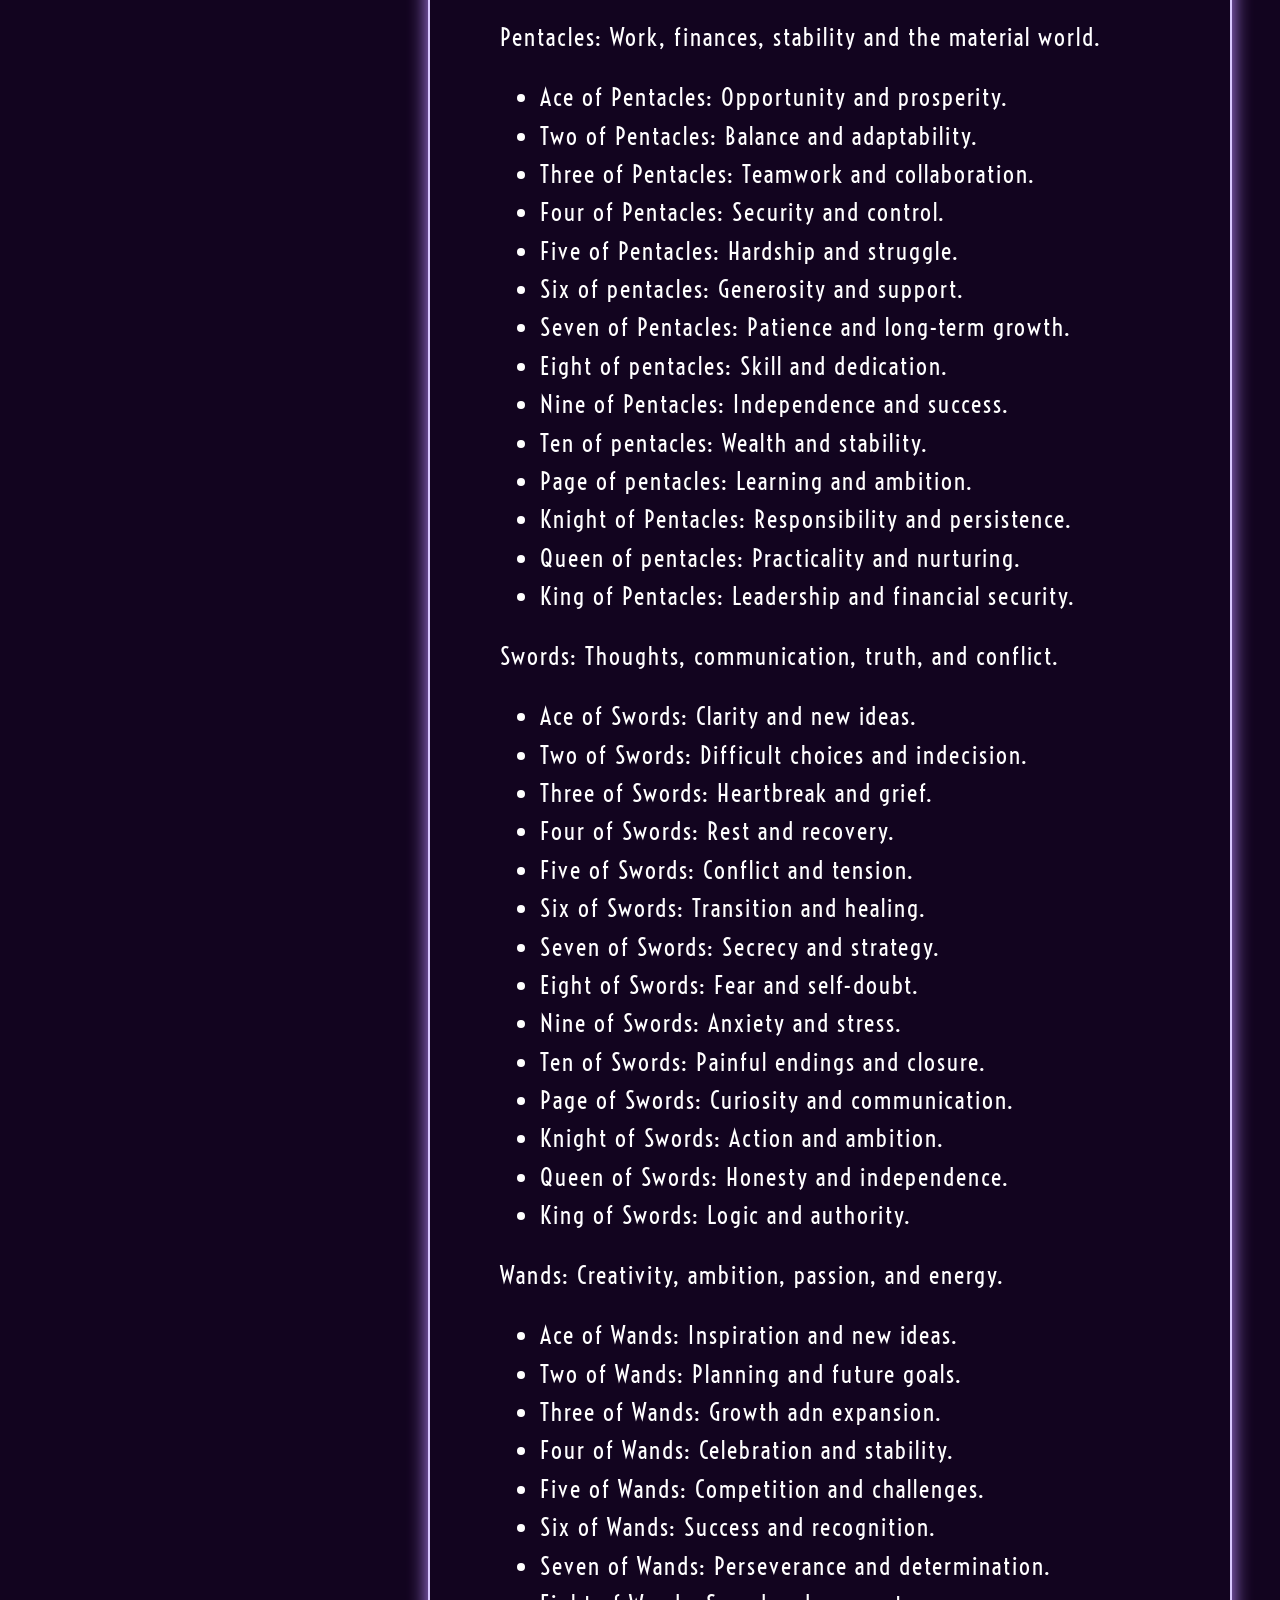
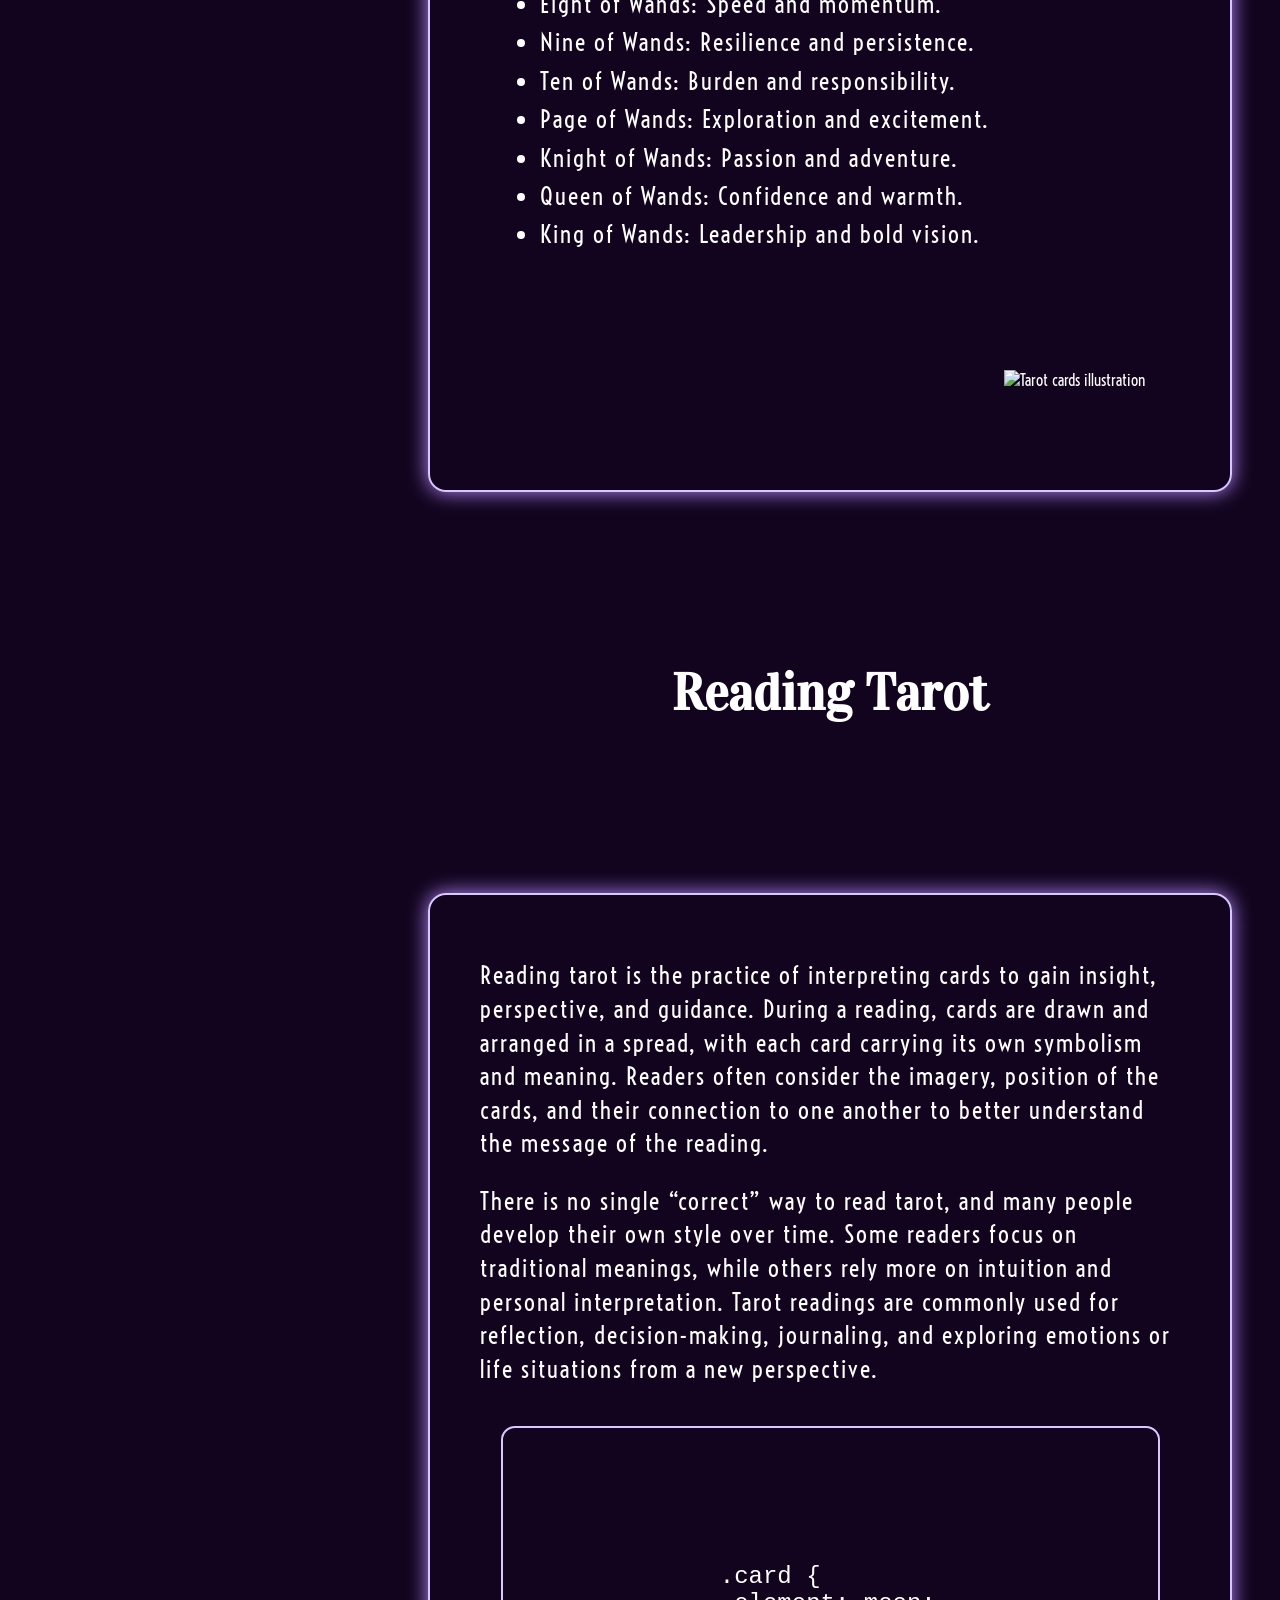
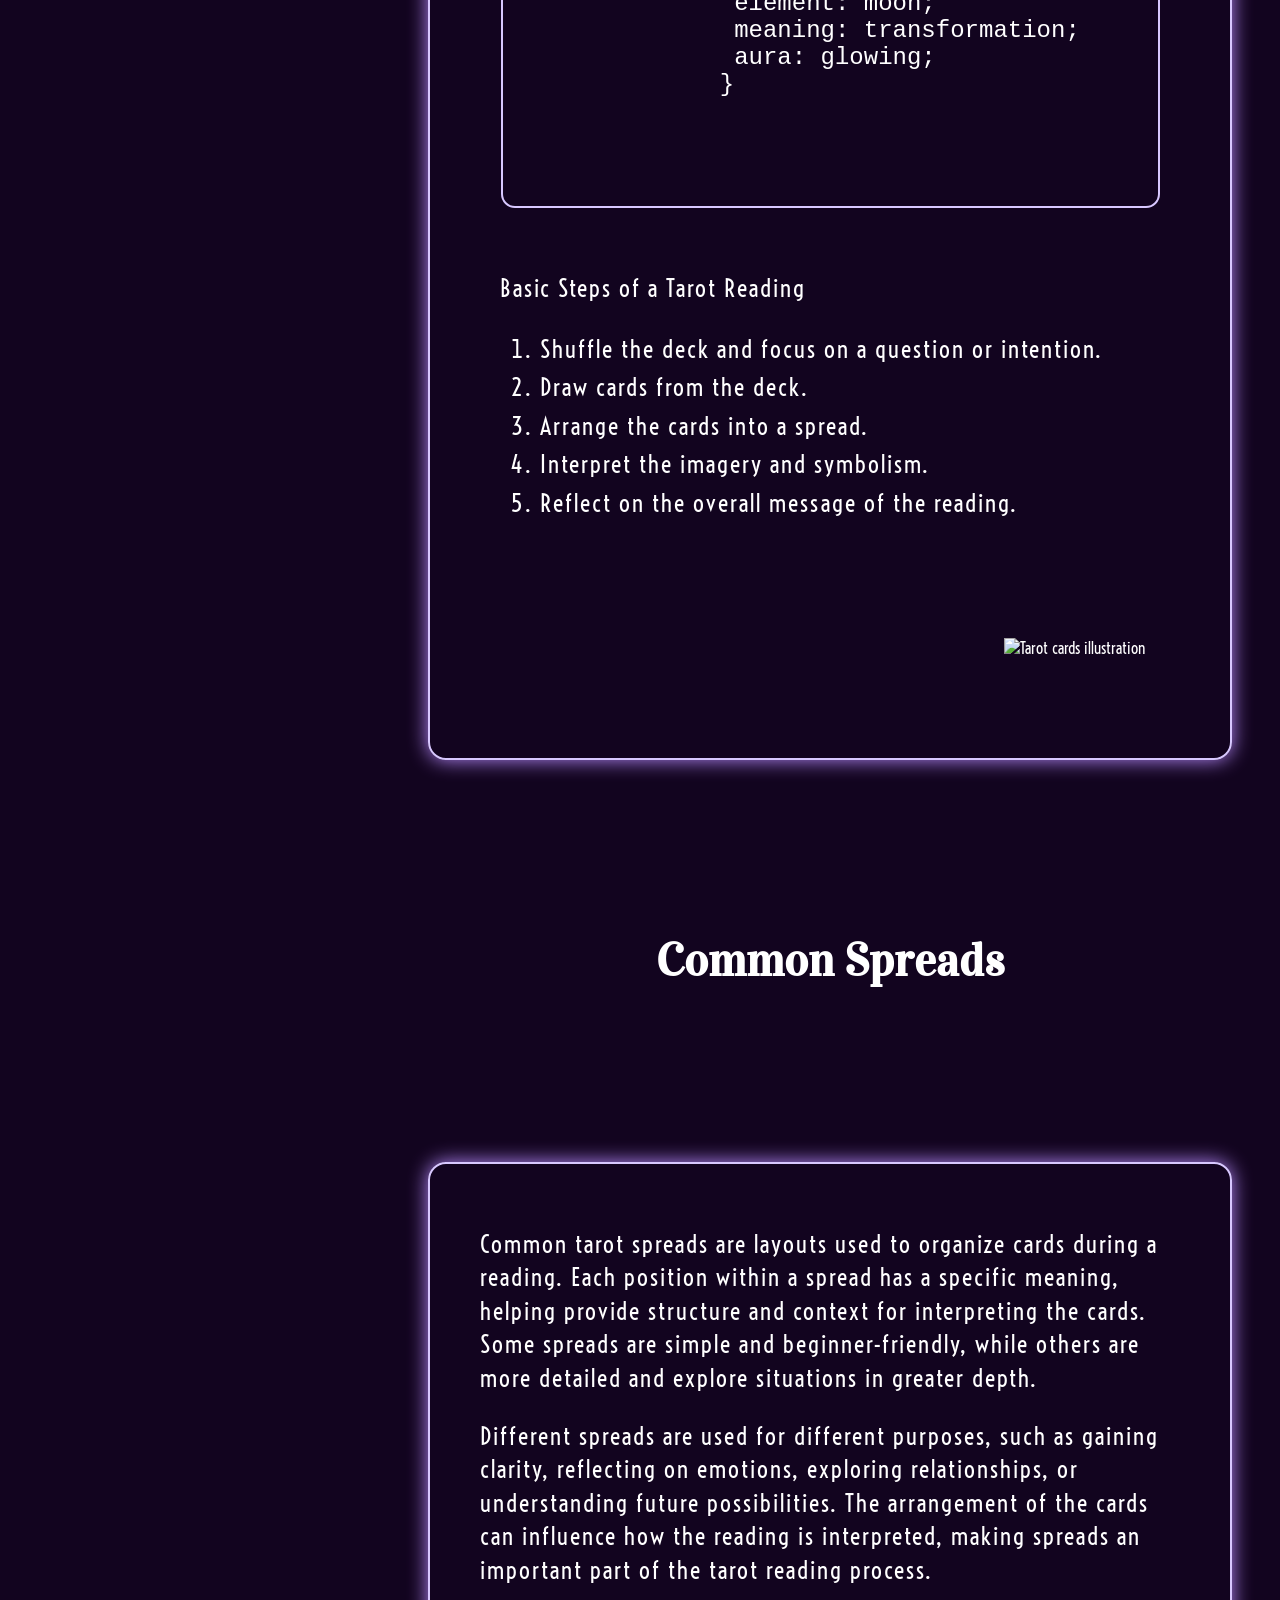
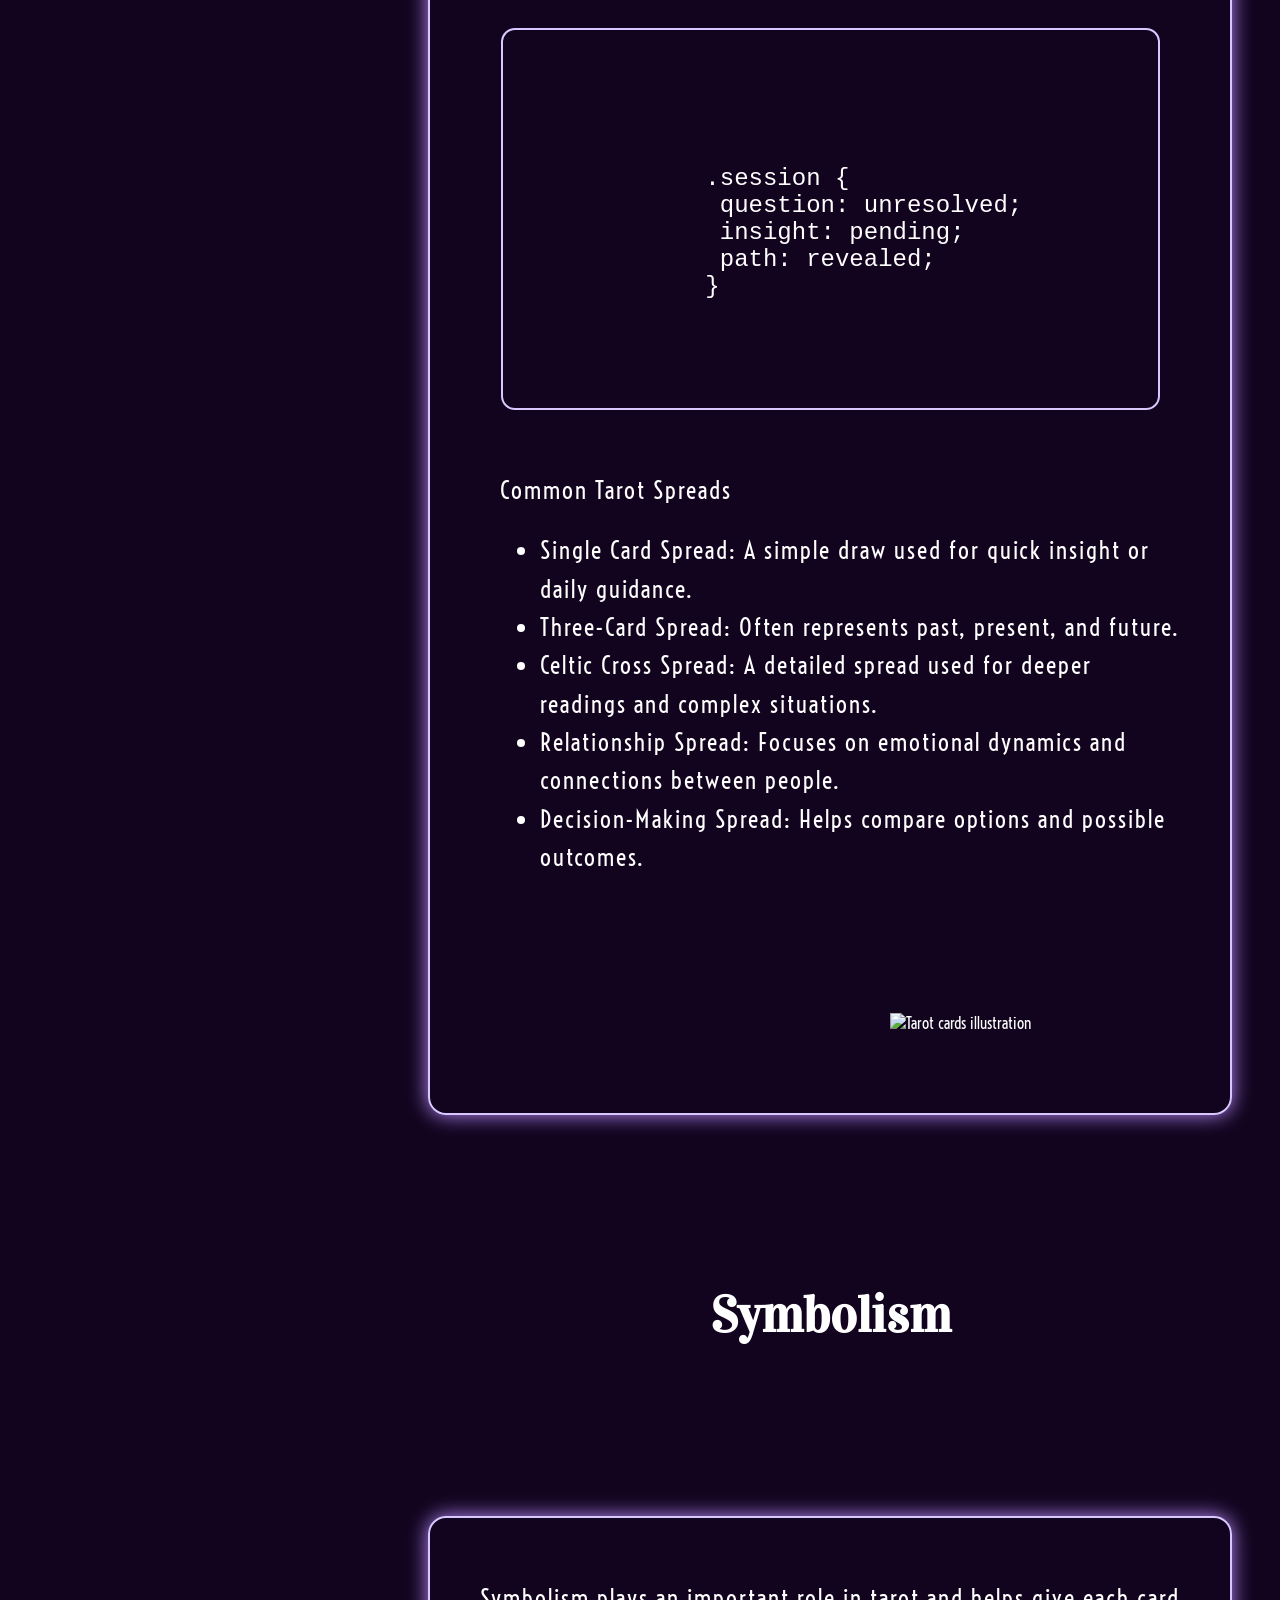
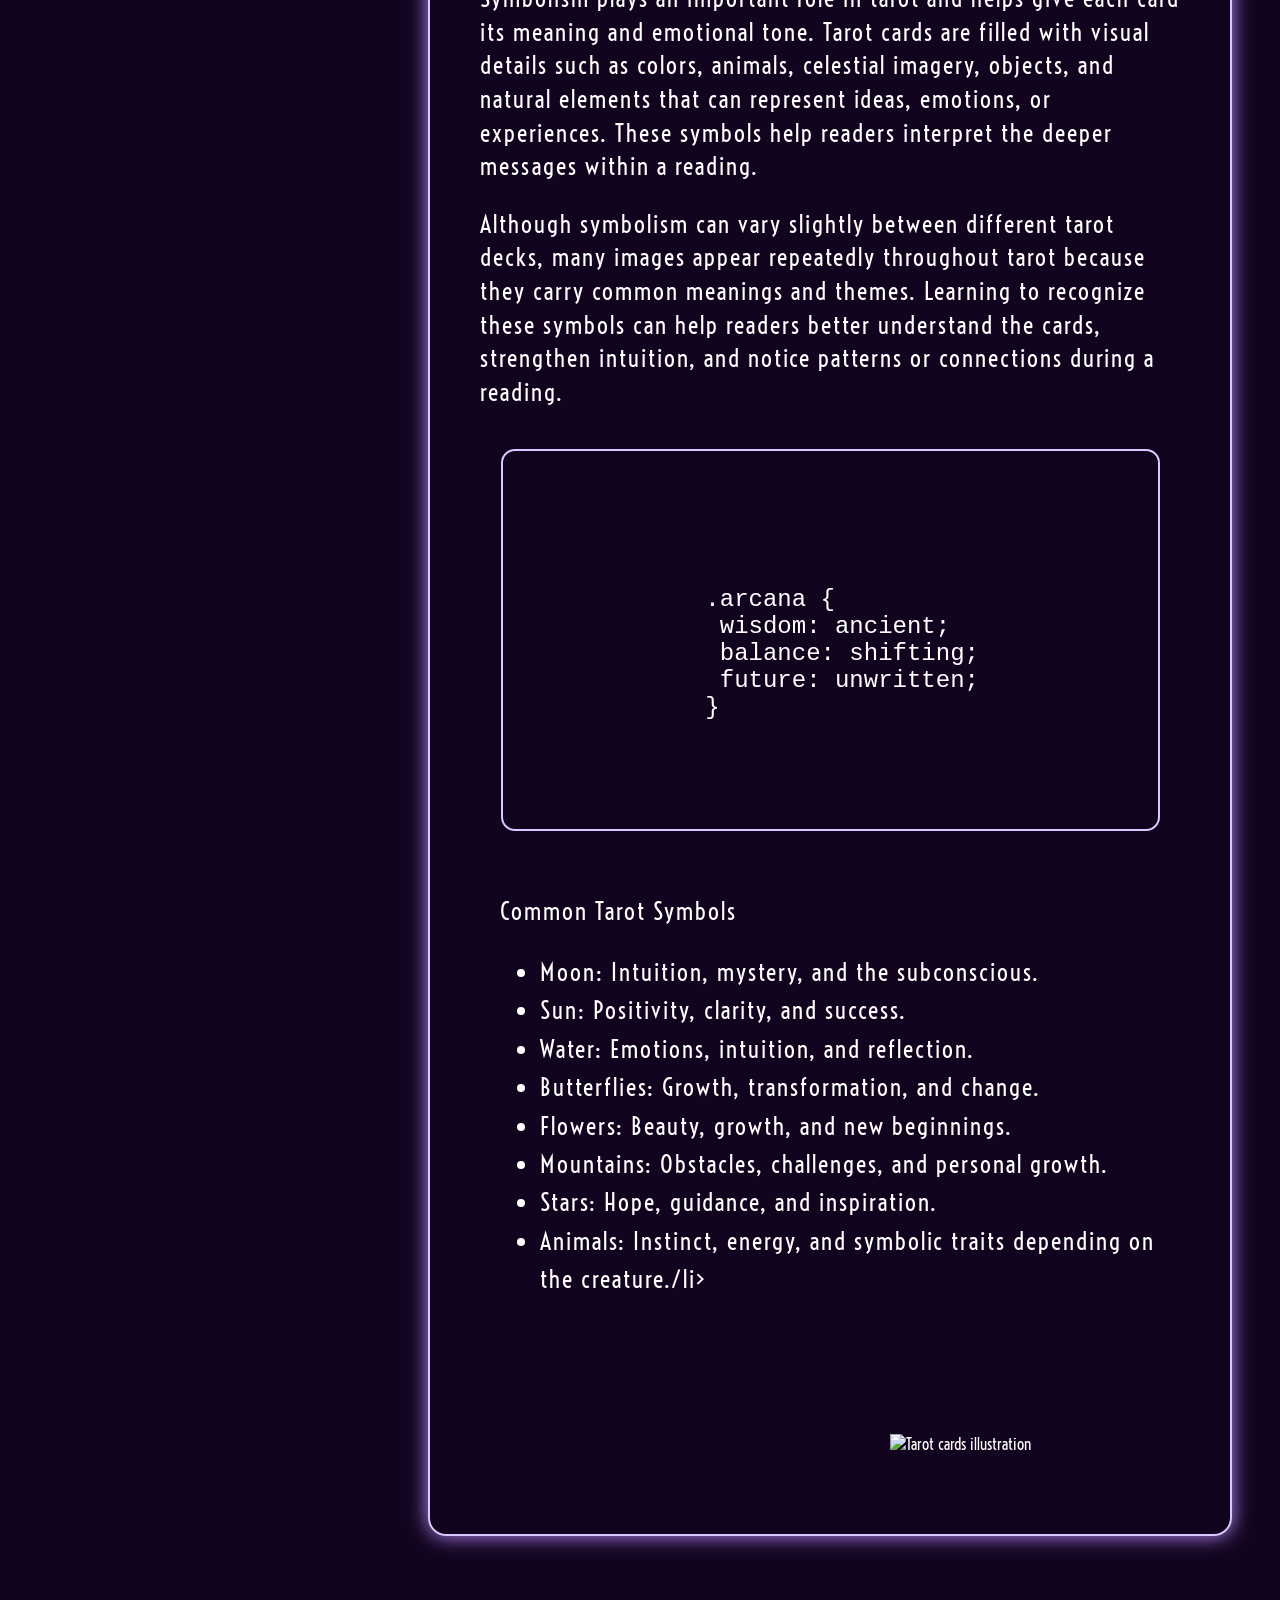
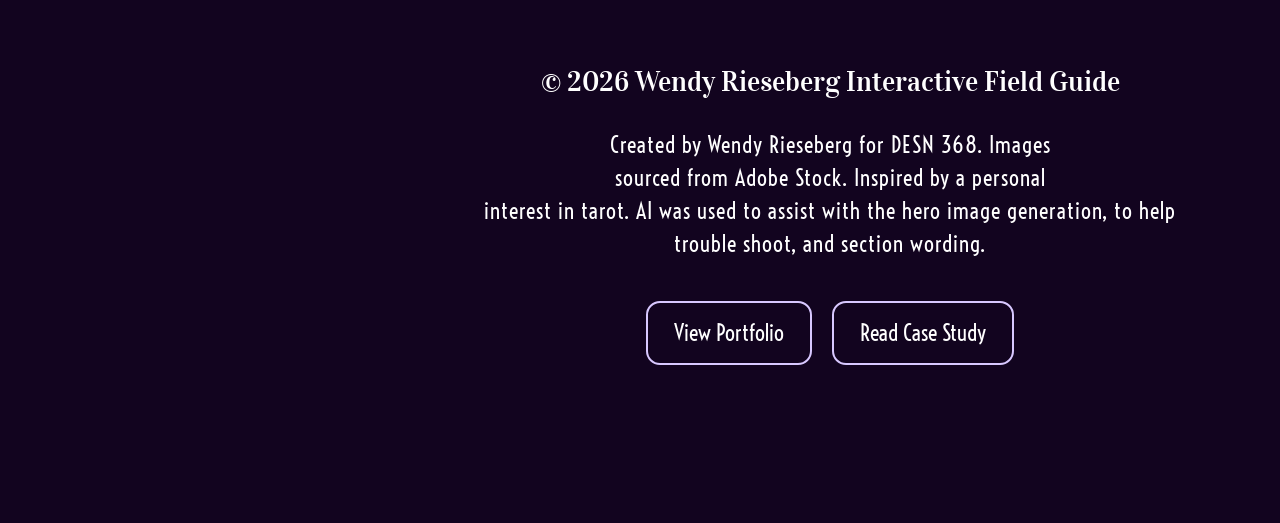
==== commit 1a32eac7: "made changes to major arcana numbering" ====
--- a/tarot-field-guide/index.html
+++ b/tarot-field-guide/index.html
@@ -139,50 +139,51 @@
 
         <p class="list-heading">Major Arcana Cards Include:</p>
 
-           <ol>
-             <li>The Fool:
+           <ul>
+             <li>0. The Fool:
                New beginnings, curiosity, and taking chances.</li>
-             <li>The Magician:                                                                   
+             <li>1.The Magician:                                                                   
                Skill, confidence, and turning ideas into action.</li>
-             <li>The High Priestess:                                                                  
+             <li>2. The High Priestess:                                                                  
                Intuition, mystery, and inner wisdom.</li>
-             <li>The Empress:                                                                                     
+             <li>3. The Empress:                                                                                     
                Creativity, nurturing, and abundance.</li>
-             <li>The Emperor:                                                                     
+             <li>4. The Emperor:                                                                     
                Structure, leadership, and stability.</li>
-             <li>The Hierophant:                                                             
+             <li>5. The Hierophant:                                                             
                Tradition, learning, and guidance.</li>
-             <li>The Lovers:                                                                  
+             <li>6. The Lovers:                                                                  
                Relationships, choices, and connection.</li>
-             <li>The Chariot:                                                                                                 
+             <li>7. The Chariot:                                                                                                 
                Determination, control, and forward movement.</li>
-             <li>Strength:                                                                                        
+             <li>8. Strength:                                                                                        
                Courage, patience, and inner strength.</li>
-             <li>The Hermit:                                                                   
+             <li>9. The Hermit:                                                                   
                Reflection, solitude, and seeking answers.</li>
-             <li>Wheel of Fortune:                                                                 
+             <li>10. Wheel of Fortune:                                                                 
                Change, cycles, and unexpected shifts.</li>
-             <li>Justice:                                                                                
+             <li>11. Justice:                                                                                
                Fairness, truth, and accountability. </li>
-             <li>The Hanged Man:                                                                              
+             <li>12. The Hanged Man:                                                                              
                Letting go and seeing things differently</li>
-             <li>Death:                                                                                   
+             <li>13. Death:                                                                                   
                Endings, transformation, and new beginnings. </li>
-             <li>Temperance:                                                                                      
+             <li>14. Temperance:                                                                                      
                Balance, moderation, and harmony. </li>
-             <li>The Devil:                                                                          
+             <li>15. The Devil:                                                                          
                Temptation, attachment, and unhealthy patterns. </li>
-             <li>The Tower:                                                                                       
+             <li>16. The Tower:                                                                                       
                Sudden change and breaking old foundations. </li>
-             <li>The Star:                                                                                          
+             <li>17. The Star:                                                                                          
                Hope, healing, and inspiration. </li>
-             <li> The Moon:                                                                        
+             <li>18. The Moon:                                                                        
                Illusion, uncertainty, and intuition. </li>
-             <li>The Sun:                                                                                   
+             <li>19. The Sun:                                                                                   
                Joy, success, and positivity. </li>
-             <li>Judgement:                                                                       
+             <li>20. Judgement:                                                                       
                Reflection, awakening, and renewal. </li>
-             <li>The World:                                                 Completion, fulfillment, and achievement.</li>
+             <li>21. The World:       
+              Completion, fulfillment, and achievement.</li>
            </ol>
 
 
